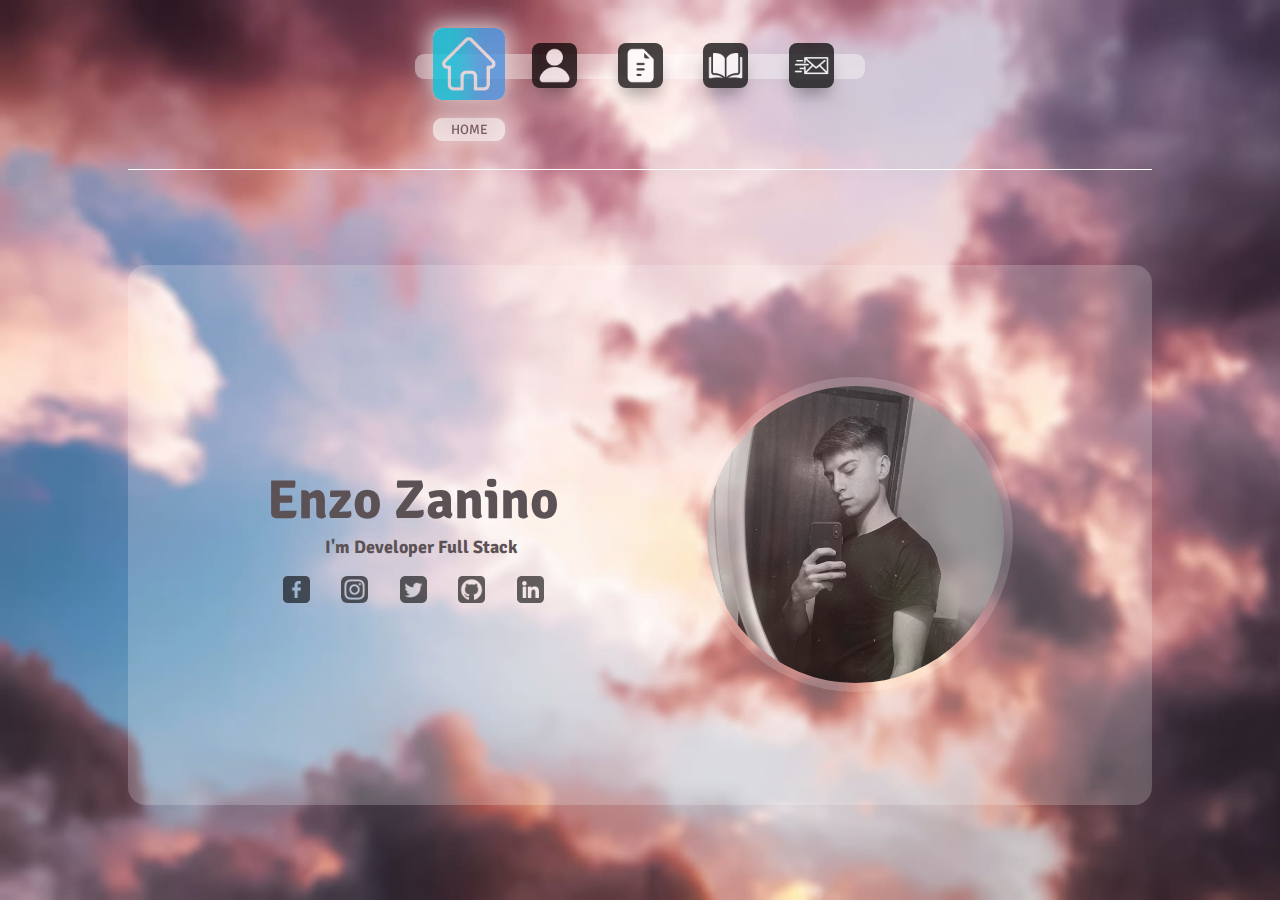
==== index.html @ 17872e42 "practico3" ====
<!DOCTYPE html>
<html lang="en">
  <head>
    <meta charset="UTF-8" />
    <meta http-equiv="X-UA-Compatible" content="IE=edge" />
    <meta name="viewport" content="width=device-width, initial-scale=1.0" />
    <link rel="stylesheet" href="./css/style.css" />
    <!-- FUENTES -->
    <link rel="preconnect" href="https://fonts.googleapis.com">
    <link rel="preconnect" href="https://fonts.gstatic.com" crossorigin>
    <link href="https://fonts.googleapis.com/css2?family=Signika:wght@300;400;500&display=swap" rel="stylesheet">
    <!-- /FUENTES -->
    <title>HOME Enzo Zanino</title>
  </head>
  <body>
    <section class="contenedor-general">
      <div class="contenedor-1">
        <div class="barra-menu">
          <div class="iconos">
            <a href="/index.html">
              <div class="seccion-home-in">
                <div class="icon-home-in">
                </div>
                <div class="name-home-in">
                  <p>HOME</p>
                </div>
              </div>
            </a>
            <a href="/pages/4about.html">
              <div class="seccion-about">
                <div class="icon-about">
                </div>
                <div class="name-about">
                  <p>ABOUT</p>
                </div>
              </div>
            </a>
            <a href="/pages/5resume.html">
              <div class="seccion-resume">
                <div class="icon-resume">
                </div>
                <div class="name-resume">
                  <p>RESUME</p>
                </div>
              </div>
            </a>
            <a href="/pages/6portfolio.html">
              <div class="seccion-portfolio">
                <div class="icon-portfolio">
                </div>
                <div class="name-portfolio">
                  <p>PORTFOLIO</p>
                </div>
              </div>
            </a>
            <a href="/pages/7contact.html">
              <div class="seccion-contact">
                <div class="icon-contact">
                </div>
                <div class="name-contact">
                  <p>CONTACT</p>
                </div>
              </div>
            </a>
          </div>
        </div>
      </div>
      <div class="linea-vertical"></div>
      <div class="contenedor-2">
        <div class="contenedor-borde">
          <div class="contenedor-divisor-index">
            <div class="content-left">
              <h1>Enzo Zanino</h1>
              <h2>I'm Developer Full Stack</h2>
              <div class="social-links">
                <a href="https://www.facebook.com/EnzoZanino2010" target="_blank"><div class="icon-facebook"></div></a>
                <a href="https://www.instagram.com/enzozanino/" target="_blank"><div class="icon-instagram"></div></a>
                <a href="https://twitter.com/EnzoZa00" target="_blank"><div class="icon-twitter"></div></a>
                <a href="https://github.com/EnzoZanino" target="_blank"><div class="icon-github"></div></a>
                <a href="https://www.linkedin.com/in/enzo-zanino-b70b77272/" target="_blank"><div class="icon-linkedin" target="_blank"></div></a>
              </div>
            </div>
            <div class="content-right">
              <div class="circle-perfil-e">
                <div class="circle-perfil-i"></div>
              </div>
            </div>
          </div>
        </div>
      </div>
    </section>
  </body>
</html>
---- css/style.css ----
* {
  padding: 0px;
  margin: 0px;
  box-sizing: border-box;
  font-family: "Signika", sans-serif;
  color: rgb(92, 82, 86);
}

h1 {
  font-size: 6.1vh;
}

.contenedor-general {
  height: 100vh;
  width: 100%;
  display: flex;
  justify-content: center;
  align-items: center;
  background-image: url(../img/cielo2.jpg);
  background-size: cover;
}
.contenedor-general .contenedor-1 {
  height: 100vh;
  width: 18%;
  display: flex;
  justify-content: start;
  align-items: center;
}
.contenedor-general .contenedor-1 .barra-menu {
  margin-left: 30%;
  height: 50vh;
  width: 2.75vh;
  display: flex;
  flex-direction: column;
  justify-content: center;
  align-items: center;
  border-radius: 1vh;
  background-image: url(../img/backgroundOPC/white50.png);
  filter: opacity(80%);
  transition: 1.5s;
}
.contenedor-general .contenedor-1 .barra-menu:hover {
  height: 52vh;
  filter: opacity(90%);
}
.contenedor-general .contenedor-1 .barra-menu .iconos {
  height: 95%;
  width: 100%;
  display: flex;
  flex-direction: column;
  justify-content: space-around;
  align-items: center;
}
.contenedor-general .contenedor-1 .barra-menu .iconos a {
  text-decoration: none;
}
.contenedor-general .contenedor-1 .barra-menu .iconos .seccion-home-in {
  display: flex;
  align-items: center;
  height: 8vh;
  width: 18vh;
  margin-left: 10vh;
}
.contenedor-general .contenedor-1 .barra-menu .iconos .seccion-home-in .icon-home-in {
  background-image: url(../img/logo-home2.png);
  background-color: white;
  background-size: cover;
  height: 8vh;
  width: 8vh;
  border-radius: 1vh;
  filter: opacity(100%);
  box-shadow: 0px 0px 23px 5px white;
}
.contenedor-general .contenedor-1 .barra-menu .iconos .seccion-home-in .name-home-in {
  display: flex;
  align-items: center;
  justify-content: center;
  background-color: white;
  box-shadow: 0px 0px 23px 5px white;
  border-radius: 1vh;
  height: 2.5vh;
  width: 8vh;
  margin-left: 2vh;
  color: black;
  font-size: 1.5vh;
  font-family: "Signika", sans-serif;
  vertical-align: middle;
  transition: 0.5s;
}
.contenedor-general .contenedor-1 .barra-menu .iconos .seccion-about {
  display: flex;
  align-items: center;
  height: 5vh;
  width: 18vh;
  transition: 1s;
  margin-left: 13vh;
}
.contenedor-general .contenedor-1 .barra-menu .iconos .seccion-about .icon-about {
  background-color: white;
  height: 5vh;
  width: 5vh;
  background-image: url(../img/logo-about.png);
  background-size: cover;
  border-radius: 8px;
  box-shadow: 0px 12px 18px -6px rgba(0, 0, 0, 0.5);
  transition: 1s;
}
.contenedor-general .contenedor-1 .barra-menu .iconos .seccion-about .icon-about:hover {
  margin-left: -1.5vh;
  box-shadow: 0px 0px 23px 5px white;
  background-image: url(../img/logo-about2.png);
  background-size: cover;
  height: 8vh;
  width: 8vh;
  border-radius: 12px;
  filter: opacity(100%);
}
.contenedor-general .contenedor-1 .barra-menu .iconos .seccion-about .name-about {
  display: flex;
  align-items: center;
  justify-content: center;
  z-index: -1;
  position: relative;
  right: 6.5vh;
  /* right: 8.5vh; */
  /* right: 1vh; */
  color: black;
  font-size: 0.75vh;
  font-family: "Signika", sans-serif;
  border-radius: 1vh;
  height: 1.25vh;
  width: 4vh;
  /* height: 2.5vh; width: 8vh; */
  /* font-size: 16px; */
  margin-left: 2vh;
  background-color: white;
  transition: 0.5s;
}
.contenedor-general .contenedor-1 .barra-menu .iconos .seccion-about:hover {
  height: 8vh;
  /* .icon-home {
      height: 5vh; width: 5vh;
      background-image: url(../img/logo-home.png);
  } */
}
.contenedor-general .contenedor-1 .barra-menu .iconos .seccion-about:hover .icon-about {
  margin-left: -1.5vh;
  box-shadow: 0px 0px 23px 5px white;
  background-image: url(../img/logo-about2v2.png);
  background-size: cover;
  height: 8vh;
  width: 8vh;
  border-radius: 12px;
  filter: opacity(100%);
}
.contenedor-general .contenedor-1 .barra-menu .iconos .seccion-about:hover .name-about {
  transform: translateX(6.5vh);
  height: 2.5vh;
  width: 8vh;
  font-size: 1.5vh;
  box-shadow: 0px 0px 23px 5px white;
}
.contenedor-general .contenedor-1 .barra-menu .iconos .seccion-resume {
  display: flex;
  align-items: center;
  height: 5vh;
  width: 18vh;
  transition: 1s;
  margin-left: 13vh;
}
.contenedor-general .contenedor-1 .barra-menu .iconos .seccion-resume .icon-resume {
  background-color: white;
  height: 5vh;
  width: 5vh;
  background-image: url(../img/logo-resume.png);
  background-size: cover;
  border-radius: 8px;
  box-shadow: 0px 12px 18px -6px rgba(0, 0, 0, 0.5);
  transition: 1s;
}
.contenedor-general .contenedor-1 .barra-menu .iconos .seccion-resume .icon-resume:hover {
  margin-left: -1.5vh;
  box-shadow: 0px 0px 23px 5px white;
  background-image: url(../img/logo-resume2.png);
  background-size: cover;
  height: 8vh;
  width: 8vh;
  border-radius: 12px;
  filter: opacity(100%);
}
.contenedor-general .contenedor-1 .barra-menu .iconos .seccion-resume .name-resume {
  display: flex;
  align-items: center;
  justify-content: center;
  z-index: -1;
  position: relative;
  right: 6.5vh;
  color: black;
  font-size: 0.75vh;
  font-family: "Signika", sans-serif;
  border-radius: 1vh;
  height: 1.25vh;
  width: 4vh;
  margin-left: 2vh;
  background-color: white;
  transition: 0.5s;
}
.contenedor-general .contenedor-1 .barra-menu .iconos .seccion-resume:hover {
  height: 8vh;
}
.contenedor-general .contenedor-1 .barra-menu .iconos .seccion-resume:hover .name-resume {
  transform: translateX(6.5vh);
  height: 2.5vh;
  width: 8vh;
  font-size: 1.5vh;
  box-shadow: 0px 0px 23px 5px white;
}
.contenedor-general .contenedor-1 .barra-menu .iconos .seccion-resume:hover .icon-resume {
  margin-left: -1.5vh;
  box-shadow: 0px 0px 23px 5px white;
  background-image: url(../img/logo-resume2v2.png);
  background-size: cover;
  height: 8vh;
  width: 8vh;
  border-radius: 12px;
  filter: opacity(100%);
}
.contenedor-general .contenedor-1 .barra-menu .iconos .seccion-portfolio {
  display: flex;
  align-items: center;
  height: 5vh;
  width: 18vh;
  transition: 1s;
  margin-left: 13vh;
}
.contenedor-general .contenedor-1 .barra-menu .iconos .seccion-portfolio .icon-portfolio {
  background-color: white;
  height: 5vh;
  width: 5vh;
  background-image: url(../img/logo-portfolio.png);
  background-size: cover;
  border-radius: 8px;
  box-shadow: 0px 12px 18px -6px rgba(0, 0, 0, 0.5);
  transition: 1s;
}
.contenedor-general .contenedor-1 .barra-menu .iconos .seccion-portfolio .icon-portfolio:hover {
  margin-left: -1.5vh;
  box-shadow: 0px 0px 23px 5px white;
  background-image: url(../img/logo-portfolio2.png);
  background-size: cover;
  height: 8vh;
  width: 8vh;
  border-radius: 12px;
  filter: opacity(100%);
}
.contenedor-general .contenedor-1 .barra-menu .iconos .seccion-portfolio .name-portfolio {
  display: flex;
  align-items: center;
  justify-content: center;
  height: 1.25vh;
  width: 4vh;
  z-index: -1;
  position: relative;
  right: 6.5vh;
  color: black;
  font-size: 0.75vh;
  font-family: "Signika", sans-serif;
  border-radius: 1vh;
  margin-left: 2vh;
  background-color: white;
  transition: 0.5s;
}
.contenedor-general .contenedor-1 .barra-menu .iconos .seccion-portfolio:hover {
  height: 8vh;
}
.contenedor-general .contenedor-1 .barra-menu .iconos .seccion-portfolio:hover .name-portfolio {
  transform: translateX(6.5vh);
  height: 2.5vh;
  width: 10vh;
  font-size: 1.5vh;
  box-shadow: 0px 0px 23px 5px white;
}
.contenedor-general .contenedor-1 .barra-menu .iconos .seccion-portfolio:hover .icon-portfolio {
  margin-left: -1.5vh;
  box-shadow: 0px 0px 23px 5px white;
  background-image: url(../img/logo-portfolio2.png);
  background-size: cover;
  height: 8vh;
  width: 8vh;
  border-radius: 12px;
  filter: opacity(100%);
}
.contenedor-general .contenedor-1 .barra-menu .iconos .seccion-contact {
  display: flex;
  align-items: center;
  height: 5vh;
  width: 18vh;
  transition: 1s;
  margin-left: 13vh;
}
.contenedor-general .contenedor-1 .barra-menu .iconos .seccion-contact .icon-contact {
  background-color: white;
  height: 5vh;
  width: 5vh;
  background-image: url(../img/logo-contacto.png);
  background-size: cover;
  border-radius: 8px;
  box-shadow: 0px 12px 18px -6px rgba(0, 0, 0, 0.5);
  transition: 1s;
}
.contenedor-general .contenedor-1 .barra-menu .iconos .seccion-contact .icon-contact:hover {
  margin-left: -1.5vh;
  box-shadow: 0px 0px 23px 5px white;
  background-image: url(../img/logo-contacto2.png);
  background-size: cover;
  height: 8vh;
  width: 8vh;
  border-radius: 12px;
  filter: opacity(100%);
}
.contenedor-general .contenedor-1 .barra-menu .iconos .seccion-contact .name-contact {
  display: flex;
  align-items: center;
  justify-content: center;
  z-index: -1;
  position: relative;
  right: 6.5vh;
  color: black;
  font-size: 0.75vh;
  font-family: "Signika", sans-serif;
  border-radius: 1vh;
  height: 1.25vh;
  width: 4vh;
  margin-left: 2vh;
  background-color: white;
  transition: 0.5s;
}
.contenedor-general .contenedor-1 .barra-menu .iconos .seccion-contact:hover {
  height: 8vh;
}
.contenedor-general .contenedor-1 .barra-menu .iconos .seccion-contact:hover .name-contact {
  transform: translateX(6.5vh);
  height: 2.5vh;
  width: 8vh;
  font-size: 1.5vh;
  box-shadow: 0px 0px 23px 5px white;
}
.contenedor-general .contenedor-1 .barra-menu .iconos .seccion-contact:hover .icon-contact {
  margin-left: -1.5vh;
  box-shadow: 0px 0px 23px 5px white;
  background-image: url(../img/logo-contacto2.png);
  background-size: cover;
  height: 8vh;
  width: 8vh;
  border-radius: 12px;
  filter: opacity(100%);
}
.contenedor-general .contenedor-2 {
  height: 100vh;
  width: 82%;
  display: flex;
  justify-content: center;
  align-items: center;
}
.contenedor-general .contenedor-2 .contenedor-borde {
  display: flex;
  justify-content: center;
  align-items: center;
  height: 80vh;
  width: 100%;
  border-left: solid 1.5px white;
}
.contenedor-general .contenedor-2 .contenedor-borde .contenedor-divisor-index {
  /* padding: 10vh; */
  display: flex;
  justify-content: space-evenly;
  height: 60vh;
  width: 80%;
  /* border: solid 1px white; */ /* comentar al final */
  border-radius: 2vh;
  /* background-image: url(../img/backgroundOPC/black20.png); */
  background-image: url(../img/backgroundOPC/white20.png);
  /* background-image: url(../img/interior2.png); background-size: cover; */
}
.contenedor-general .contenedor-2 .contenedor-borde .contenedor-divisor-index .content-left {
  display: flex;
  flex-direction: column;
  justify-content: center;
  font-family: "Signika", sans-serif;
  /* background-color: crimson; */
  border-radius: 2vh;
}
.contenedor-general .contenedor-2 .contenedor-borde .contenedor-divisor-index .content-left h1 {
  font-size: 6.1vh;
}
.contenedor-general .contenedor-2 .contenedor-borde .contenedor-divisor-index .content-left h2 {
  padding-left: 6.5vh;
  padding-top: 0.2vh;
  font-size: 2vh;
}
.contenedor-general .contenedor-2 .contenedor-borde .contenedor-divisor-index .content-left .social-links {
  display: flex;
  justify-content: space-around;
  height: 3vh;
  width: 32.5vh;
  margin-top: 2vh;
  filter: opacity(60%);
}
.contenedor-general .contenedor-2 .contenedor-borde .contenedor-divisor-index .content-left .social-links .icon-facebook {
  height: 3vh;
  width: 3vh;
  border-radius: 0.5vh;
  background-image: url(../img/logo-facebook.png);
  background-size: cover;
  transition: 0.5s;
}
.contenedor-general .contenedor-2 .contenedor-borde .contenedor-divisor-index .content-left .social-links .icon-facebook:hover {
  background-image: url(../img/logo-facebook2.png);
}
.contenedor-general .contenedor-2 .contenedor-borde .contenedor-divisor-index .content-left .social-links .icon-instagram {
  height: 3vh;
  width: 3vh;
  border-radius: 0.5vh;
  background-image: url(../img/logo-instagram.png);
  background-size: cover;
  transition: 0.5s;
}
.contenedor-general .contenedor-2 .contenedor-borde .contenedor-divisor-index .content-left .social-links .icon-instagram:hover {
  background-image: url(../img/logo-instagram2.png);
}
.contenedor-general .contenedor-2 .contenedor-borde .contenedor-divisor-index .content-left .social-links .icon-twitter {
  height: 3vh;
  width: 3vh;
  border-radius: 0.5vh;
  background-image: url(../img/logo-twitter.png);
  background-size: cover;
  transition: 0.5s;
}
.contenedor-general .contenedor-2 .contenedor-borde .contenedor-divisor-index .content-left .social-links .icon-twitter:hover {
  background-image: url(../img/logo-twitter2.png);
}
.contenedor-general .contenedor-2 .contenedor-borde .contenedor-divisor-index .content-left .social-links .icon-github {
  height: 3vh;
  width: 3vh;
  border-radius: 0.5vh;
  background-image: url(../img/logo-github.png);
  background-size: cover;
  transition: 0.5s;
}
.contenedor-general .contenedor-2 .contenedor-borde .contenedor-divisor-index .content-left .social-links .icon-github:hover {
  background-image: url(../img/logo-github2.png);
}
.contenedor-general .contenedor-2 .contenedor-borde .contenedor-divisor-index .content-left .social-links .icon-linkedin {
  height: 3vh;
  width: 3vh;
  border-radius: 0.5vh;
  background-image: url(../img/logo-linkedin.png);
  background-size: cover;
  transition: 0.5s;
}
.contenedor-general .contenedor-2 .contenedor-borde .contenedor-divisor-index .content-left .social-links .icon-linkedin:hover {
  background-image: url(../img/logo-linkedin2.png);
}
.contenedor-general .contenedor-2 .contenedor-borde .contenedor-divisor-index .content-right {
  display: flex;
  justify-content: end;
  align-items: center;
  filter: opacity(80%);
  /* background-image: url(../img/perfil.png); background-size: cover; filter: opacity(60%); */
}
.contenedor-general .contenedor-2 .contenedor-borde .contenedor-divisor-index .content-right .circle-perfil-e {
  display: flex;
  justify-content: center;
  align-items: center;
  height: 35vh;
  width: 35vh;
  background-image: url(../img/backgroundOPC/white20.png);
  border-radius: 30vh;
}
.contenedor-general .contenedor-2 .contenedor-borde .contenedor-divisor-index .content-right .circle-perfil-e .circle-perfil-i {
  height: 33vh;
  width: 33vh;
  background-color: lightslategray;
  background-image: url(../img/enzoo.jpg);
  background-size: cover;
  border-radius: 40vh;
}

.contenedor-general {
  height: 100vh;
  width: 100%;
  display: flex;
  justify-content: center;
  align-items: center;
  background-image: url(../img/cielo2.jpg);
  background-size: cover;
}
.contenedor-general .contenedor-1 .barra-menu .iconos {
  height: 95%;
  width: 100%;
  display: flex;
  flex-direction: column;
  justify-content: space-around;
  align-items: center;
  filter: opacity(90%);
}
.contenedor-general .contenedor-1 .barra-menu .iconos a {
  text-decoration: none;
}
.contenedor-general .contenedor-1 .barra-menu .iconos .seccion-home {
  display: flex;
  align-items: center;
  height: 5vh;
  width: 18vh;
  transition: 1s;
  margin-left: 13vh;
}
.contenedor-general .contenedor-1 .barra-menu .iconos .seccion-home .icon-home {
  background-color: white;
  height: 5vh;
  width: 5vh;
  background-image: url(../img/logo-home.png);
  background-size: cover;
  border-radius: 8px;
  box-shadow: 0px 12px 18px -6px rgba(0, 0, 0, 0.5);
  transition: 1s;
}
.contenedor-general .contenedor-1 .barra-menu .iconos .seccion-home .icon-home:hover {
  margin-left: -1.5vh;
  box-shadow: 0px 0px 23px 5px white;
  background-image: url(../img/logo-home2.png);
  background-size: cover;
  height: 8vh;
  width: 8vh;
  border-radius: 12px;
  filter: opacity(100%);
}
.contenedor-general .contenedor-1 .barra-menu .iconos .seccion-home .name-home {
  display: flex;
  align-items: center;
  justify-content: center;
  z-index: -1;
  position: relative;
  right: 6.5vh;
  color: black;
  font-size: 0.75vh;
  font-family: "Signika", sans-serif;
  border-radius: 1vh;
  height: 1.25vh;
  width: 4vh;
  margin-left: 2vh;
  background-color: white;
  transition: 0.5s;
}
.contenedor-general .contenedor-1 .barra-menu .iconos .seccion-home:hover {
  height: 8vh;
}
.contenedor-general .contenedor-1 .barra-menu .iconos .seccion-home:hover .name-home {
  transform: translateX(6.5vh);
  height: 2.5vh;
  width: 8vh;
  font-size: 1.5vh;
  box-shadow: 0px 0px 23px 5px white;
}
.contenedor-general .contenedor-1 .barra-menu .iconos .seccion-home:hover .icon-home {
  margin-left: -1.5vh;
  box-shadow: 0px 0px 23px 5px white;
  background-image: url(../img/logo-home2.png);
  background-size: cover;
  height: 8vh;
  width: 8vh;
  border-radius: 12px;
  filter: opacity(100%);
}
.contenedor-general .contenedor-1 .barra-menu .iconos .seccion-about-in {
  display: flex;
  align-items: center;
  height: 8vh;
  width: 18vh;
  margin-left: 10vh;
}
.contenedor-general .contenedor-1 .barra-menu .iconos .seccion-about-in .icon-about-in {
  background-image: url(../img/logo-about2v2.png);
  background-color: white;
  background-size: cover;
  height: 8vh;
  width: 8vh;
  border-radius: 1vh;
  filter: opacity(100%);
  box-shadow: 0px 0px 23px 5px white;
}
.contenedor-general .contenedor-1 .barra-menu .iconos .seccion-about-in .name-about-in {
  display: flex;
  align-items: center;
  justify-content: center;
  background-color: white;
  box-shadow: 0px 0px 23px 5px white;
  border-radius: 1vh;
  height: 2.5vh;
  width: 8vh;
  margin-left: 2vh;
  color: black;
  font-size: 1.5vh;
  font-family: "Signika", sans-serif;
  vertical-align: middle;
  transition: 0.5s;
}
.contenedor-general .contenedor-2 .contenedor-borde .contenedor-divisor {
  display: flex;
  justify-content: center;
  align-items: center;
  height: 60vh;
  width: 80%;
  /* border: solid 1px white; */ /* comentar al final */
  border-radius: 2vh;
  /* background-image: url(../img/backgroundOPC/black20.png); */
  background-image: url(../img/backgroundOPC/white20.png);
  /* background-image: url(../img/interior2.png); background-size: cover; */
}
.contenedor-general .contenedor-2 .contenedor-borde .contenedor-divisor .contenedor-texto-about {
  display: flex;
  flex-direction: column;
  justify-content: center;
  align-items: center;
  width: 90%;
  text-align: center;
  font-family: "Signika", sans-serif;
  color: rgb(92, 82, 86);
  /* background-image: url(../img/backgroundOPC/white50.png); border-radius: 2vh; */
}
.contenedor-general .contenedor-2 .contenedor-borde .contenedor-divisor .contenedor-texto-about h1 {
  font-size: 6.1vh;
}
.contenedor-general .contenedor-2 .contenedor-borde .contenedor-divisor .contenedor-texto-about p {
  font-size: 2vh;
  padding: 4vh 8vh;
  /*  border-radius: 2vh; */
  border: solid 1px white;
  border-radius: 2vh;
  background-image: url(../img/backgroundOPC/white40.png);
}
.contenedor-general .contenedor-2 .contenedor-borde .contenedor-divisor .contenedor-texto-about p mark {
  color: rgb(92, 82, 86);
  /* background-image: url(../img/backgroundOPC/black20.png); */
  background-color: white;
  /* border-radius: 0.1vh; */
}

.contenedor-general {
  height: 100vh;
  width: 100%;
  display: flex;
  justify-content: center;
  align-items: center;
  background-image: url(../img/cielo2.jpg);
  background-size: cover;
}
.contenedor-general .contenedor-1 .barra-menu .iconos {
  height: 95%;
  width: 100%;
  display: flex;
  flex-direction: column;
  justify-content: space-around;
  align-items: center;
  filter: opacity(90%);
}
.contenedor-general .contenedor-1 .barra-menu .iconos a {
  text-decoration: none;
}
.contenedor-general .contenedor-1 .barra-menu .iconos .seccion-resume-in {
  display: flex;
  align-items: center;
  height: 8vh;
  width: 18vh;
  margin-left: 10vh;
}
.contenedor-general .contenedor-1 .barra-menu .iconos .seccion-resume-in .icon-resume-in {
  background-image: url(../img/logo-resume2v2.png);
  background-color: white;
  background-size: cover;
  height: 8vh;
  width: 8vh;
  border-radius: 1vh;
  filter: opacity(100%);
  box-shadow: 0px 0px 23px 5px white;
}
.contenedor-general .contenedor-1 .barra-menu .iconos .seccion-resume-in .name-resume-in {
  display: flex;
  align-items: center;
  justify-content: center;
  background-color: white;
  box-shadow: 0px 0px 23px 5px white;
  border-radius: 1vh;
  height: 2.5vh;
  width: 8vh;
  margin-left: 2vh;
  color: black;
  font-size: 1.5vh;
  font-family: "Signika", sans-serif;
  vertical-align: middle;
  transition: 0.5s;
}
.contenedor-general .contenedor-2 .contenedor-borde .contenedor-divisor-resume {
  display: flex;
  justify-content: center;
  align-items: center;
  height: 90vh;
  width: 90%;
  /* border: solid 1px white; */ /* comentar al final */
  border-radius: 2vh;
  /* background-image: url(../img/backgroundOPC/black20.png); */
  background-image: url(../img/backgroundOPC/white20.png);
  /* background-image: url(../img/interior2.png); background-size: cover; */
}
.contenedor-general .contenedor-2 .contenedor-borde .contenedor-divisor-resume .contenido-resume {
  display: flex;
  flex-direction: column;
  align-items: center;
  height: 100%;
  width: 100%;
  /* background-color: white; */
  font-size: 1.5vh;
}
.contenedor-general .contenedor-2 .contenedor-borde .contenedor-divisor-resume .contenido-resume .edu-exp {
  margin-bottom: 3vh;
  padding: 2.5vh 1.5vh;
  height: 100%;
  width: 95%;
  background-image: url(../img/backgroundOPC/white30.png);
  border: solid 1px white;
  border-radius: 2vh;
  display: grid;
  gap: 1.5vh;
  grid-template: repeat(1, 1fr)/repeat(3, 1fr);
  grid-template-areas: "tecnico operador desarrollador";
  text-align: center;
}
.contenedor-general .contenedor-2 .contenedor-borde .contenedor-divisor-resume .contenido-resume .titulo-exp {
  margin-bottom: 1vh;
  color: darkgoldenrod;
  background-image: url(../img/backgroundOPC/white40.png);
}
.contenedor-general .contenedor-2 .contenedor-borde .contenedor-divisor-resume .contenido-resume .seccion-exp {
  background-image: url(../img/backgroundOPC/black10.png);
}
.contenedor-general .contenedor-2 .contenedor-borde .contenedor-divisor-resume .contenido-resume .descripcion-exp {
  margin-left: 1.5vh;
}
.contenedor-general .contenedor-2 .contenedor-borde .contenedor-divisor-resume .contenido-resume .descripcion {
  background-color: white;
}
.contenedor-general .contenedor-2 .contenedor-borde .contenedor-divisor-resume .contenido-resume .tecnico-electricista {
  display: flex;
  flex-direction: column;
  align-items: center;
  justify-content: center;
  border-left: solid 1px white;
  margin-left: 1vh;
  padding-left: 2vh;
  grid-area: tecnico;
}
.contenedor-general .contenedor-2 .contenedor-borde .contenedor-divisor-resume .contenido-resume .operador {
  display: flex;
  flex-direction: column;
  align-items: center;
  justify-content: center;
  border-left: solid 1px white;
  grid-area: operador;
  margin-left: 1vh;
  padding-left: 2vh;
}
.contenedor-general .contenedor-2 .contenedor-borde .contenedor-divisor-resume .contenido-resume .desarrollo-web {
  display: flex;
  flex-direction: column;
  align-items: center;
  justify-content: center;
  border-left: solid 1px white;
  grid-area: desarrollador;
  margin-left: 1vh;
  padding-left: 2vh;
}

.contenedor-general {
  height: 100vh;
  width: 100%;
  display: flex;
  justify-content: center;
  align-items: center;
  background-image: url(../img/cielo2.jpg);
  background-size: cover;
}
.contenedor-general .contenedor-1 .barra-menu .iconos {
  height: 95%;
  width: 100%;
  display: flex;
  flex-direction: column;
  justify-content: space-around;
  align-items: center;
  filter: opacity(90%);
}
.contenedor-general .contenedor-1 .barra-menu .iconos a {
  text-decoration: none;
}
.contenedor-general .contenedor-1 .barra-menu .iconos .seccion-portfolio-in {
  display: flex;
  align-items: center;
  height: 8vh;
  width: 18vh;
  margin-left: 10vh;
}
.contenedor-general .contenedor-1 .barra-menu .iconos .seccion-portfolio-in .icon-portfolio-in {
  background-image: url(../img/logo-portfolio2.png);
  background-color: white;
  background-size: cover;
  height: 8vh;
  width: 8vh;
  border-radius: 1vh;
  filter: opacity(100%);
  box-shadow: 0px 0px 23px 5px white;
}
.contenedor-general .contenedor-1 .barra-menu .iconos .seccion-portfolio-in .name-portfolio-in {
  display: flex;
  align-items: center;
  justify-content: center;
  background-color: white;
  box-shadow: 0px 0px 23px 5px white;
  border-radius: 1vh;
  height: 2.5vh;
  width: 8vh;
  margin-left: 2vh;
  color: black;
  font-size: 1.5vh;
  font-family: "Signika", sans-serif;
  vertical-align: middle;
  transition: 0.5s;
}
.contenedor-general .contenedor-2 .contenedor-borde .contenedor-divisor-portfolio {
  display: flex;
  justify-content: center;
  height: 70vh;
  width: 80%;
  padding-top: 1vh;
  /* border: solid 1px white; */ /* comentar al final */
  border-radius: 2vh;
  /* background-image: url(../img/backgroundOPC/black20.png); */
  background-image: url(../img/backgroundOPC/white20.png);
  /* background-image: url(../img/interior2.png); background-size: cover; */
}
.contenedor-general .contenedor-2 .contenedor-borde .contenedor-divisor-portfolio .contenido-portfolio {
  height: 95%;
  width: 90%;
  display: flex;
  flex-direction: column;
  align-items: center;
  /* background-image: url(../img/backgroundOPC/black20.png);  */
  border-radius: 2vh;
}
.contenedor-general .contenedor-2 .contenedor-borde .contenedor-divisor-portfolio .contenido-portfolio .grid-contenido {
  text-align: center;
  height: 90%;
  width: 90%;
  margin: 1vh;
  gap: 2vh;
  display: grid;
  grid-template: repeat(3, 18vh)/repeat(4, 1fr);
  /* grid-template-areas:
      "proyecto1 proyecto3 agregar2 agregar2"
      "proyecto1 agregar4 agregar4 agregar1"
      "proyecto2 agregar4 agregar4 agregar11"
  ; */
}
.contenedor-general .contenedor-2 .contenedor-borde .contenedor-divisor-portfolio .contenido-portfolio .grid-contenido div {
  background-image: url(../img/backgroundOPC/black40.png);
  border-radius: 2vh;
  display: flex;
  justify-content: center;
  align-items: center;
}
.contenedor-general .contenedor-2 .contenedor-borde .contenedor-divisor-portfolio .contenido-portfolio .grid-contenido div a {
  text-decoration: none;
  border: solid 1px white;
  border-radius: 0.5vh;
}
.contenedor-general .contenedor-2 .contenedor-borde .contenedor-divisor-portfolio .contenido-portfolio .grid-contenido .proyecto1 {
  background-image: url(../img/img_portfolio/proyecto1.jpg);
  background-size: cover;
  grid-area: proyecto1;
  grid-column-start: span 1;
  grid-column-end: 2;
  grid-row-start: span 2;
  grid-row-end: 3;
}
.contenedor-general .contenedor-2 .contenedor-borde .contenedor-divisor-portfolio .contenido-portfolio .grid-contenido .proyecto2 {
  background-image: url(../img/img_portfolio/proyecto2.jpg);
  background-size: cover;
  grid-area: proyecto2;
  grid-column-start: span 1;
  grid-column-end: 2;
  grid-row-start: span 1;
  grid-row-end: 4;
}
.contenedor-general .contenedor-2 .contenedor-borde .contenedor-divisor-portfolio .contenido-portfolio .grid-contenido .proyecto3 {
  background-image: url(../img/img_portfolio/proyecto3.jpg);
  background-size: cover;
  grid-area: proyecto3;
  grid-column-start: span 1;
  grid-column-end: 3;
  grid-row-start: span 1;
  grid-row-end: 2;
}
.contenedor-general .contenedor-2 .contenedor-borde .contenedor-divisor-portfolio .contenido-portfolio .grid-contenido .agregar4 {
  grid-area: agregar4;
  grid-column-start: span 2;
  grid-column-end: 4;
  grid-row-start: span 2;
  grid-row-end: 4;
}
.contenedor-general .contenedor-2 .contenedor-borde .contenedor-divisor-portfolio .contenido-portfolio .grid-contenido .agregar2 {
  grid-area: agregar2;
  grid-column-start: span 2;
  grid-column-end: 5;
  grid-row-start: span 1;
  grid-row-end: 2;
}
.contenedor-general .contenedor-2 .contenedor-borde .contenedor-divisor-portfolio .contenido-portfolio .grid-contenido .agregar1 {
  grid-area: agregar1;
  grid-column-start: span 1;
  grid-column-end: 5;
  grid-row-start: span 1;
  grid-row-end: 3;
}
.contenedor-general .contenedor-2 .contenedor-borde .contenedor-divisor-portfolio .contenido-portfolio .grid-contenido .agregar11 {
  grid-area: agregar1;
  grid-column-start: span 1;
  grid-column-end: 5;
  grid-row-start: span 1;
  grid-row-end: 4;
}
.contenedor-general .contenedor-2 .contenedor-borde .contenedor-divisor-portfolio .contenido-portfolio .grid-contenido .entrega {
  font-size: 2.5vh;
  color: white;
}
.contenedor-general .contenedor-2 .contenedor-borde .contenedor-divisor-portfolio .contenido-portfolio .grid-contenido .mas {
  font-size: 10vh;
  color: white;
}

.contenedor-general {
  height: 100vh;
  width: 100%;
  display: flex;
  justify-content: center;
  align-items: center;
  background-image: url(../img/cielo2.jpg);
  background-size: cover;
}
.contenedor-general .contenedor-1 .barra-menu .iconos {
  height: 95%;
  width: 100%;
  display: flex;
  flex-direction: column;
  justify-content: space-around;
  align-items: center;
  filter: opacity(90%);
}
.contenedor-general .contenedor-1 .barra-menu .iconos a {
  text-decoration: none;
}
.contenedor-general .contenedor-1 .barra-menu .iconos .seccion-contact-in {
  display: flex;
  align-items: center;
  height: 8vh;
  width: 18vh;
  margin-left: 10vh;
}
.contenedor-general .contenedor-1 .barra-menu .iconos .seccion-contact-in .icon-contact-in {
  background-image: url(../img/logo-contacto2.png);
  background-color: white;
  background-size: cover;
  height: 8vh;
  width: 8vh;
  border-radius: 1vh;
  filter: opacity(100%);
  box-shadow: 0px 0px 23px 5px white;
}
.contenedor-general .contenedor-1 .barra-menu .iconos .seccion-contact-in .name-contact-in {
  display: flex;
  align-items: center;
  justify-content: center;
  background-color: white;
  box-shadow: 0px 0px 23px 5px white;
  border-radius: 1vh;
  height: 2.5vh;
  width: 8vh;
  margin-left: 2vh;
  color: black;
  font-size: 1.5vh;
  font-family: "Signika", sans-serif;
  vertical-align: middle;
  transition: 0.5s;
}
.contenedor-general .contenedor-2 .contenedor-borde .contenedor-divisor .contenido-contact {
  flex-direction: column;
  display: flex;
  flex-direction: column;
  justify-content: center;
  align-items: center;
  width: 90%;
  height: 90%;
  text-align: center;
  font-family: "Signika", sans-serif;
  color: rgb(92, 82, 86);
  /* background-image: url(../img/backgroundOPC/white50.png); border-radius: 2vh; */
}
.contenedor-general .contenedor-2 .contenedor-borde .contenedor-divisor .contenido-contact h1 {
  font-size: 6.1vh;
  padding-bottom: 2vh;
}
.contenedor-general .contenedor-2 .contenedor-borde .contenedor-divisor .contenido-contact label {
  font-size: 2.5vh;
  display: block;
}
.contenedor-general .contenedor-2 .contenedor-borde .contenedor-divisor .contenido-contact input {
  background: transparent;
  background-image: url(../img/backgroundOPC/white80.png);
  border: none;
  border-radius: 1vh;
  margin-top: 1vh;
  text-align: center;
  height: 2.5vh;
  width: 30vh;
}
.contenedor-general .contenedor-2 .contenedor-borde .contenedor-divisor .contenido-contact textarea {
  background: transparent;
  background-image: url(../img/backgroundOPC/white80.png);
  border: none;
  border-radius: 1vh;
  height: 10vh;
  width: 30vh;
  padding: 0.5vh;
}
.contenedor-general .contenedor-2 .contenedor-borde .contenedor-divisor .contenido-contact .button-submit {
  font-family: "Signika", sans-serif;
  color: rgb(92, 82, 86);
  box-shadow: 0px 0px 5px 1px rgb(22, 175, 230);
  border: solid 1px white;
  background-color: rgb(67, 188, 231);
  height: 3vh;
  width: 12vh;
}
.contenedor-general .contenedor-2 .contenedor-borde .contenedor-divisor .contenido-contact .button-submit:active {
  background-color: rgb(22, 175, 230);
  box-shadow: 0px 0px 5px 1px rgb(67, 188, 231);
  border: solid 1px black;
}

/* @Media (max-width ...px) { */
@media (max-width: 1280px) {
  .contenedor-general {
    display: flex;
    flex-direction: column;
    height: 100vh;
    width: 100%;
  }
  .contenedor-general .contenedor-1 {
    height: 12%;
    width: 100%;
    margin-top: 2.5vh;
    margin-bottom: 4vh;
    display: flex;
    justify-content: center;
    align-items: center;
  }
  .contenedor-general .contenedor-1 .barra-menu {
    margin-left: 0;
    height: 2.75vh;
    width: 50vh;
    display: flex;
    flex-direction: row;
    justify-content: space-around;
    border-radius: 1vh;
    background-image: url(../img/backgroundOPC/white50.png);
    filter: opacity(80%);
    transition: 1.5s;
  }
  .contenedor-general .contenedor-1 .barra-menu:hover {
    width: 52vh;
    height: 2.75vh;
    filter: opacity(90%);
  }
  .contenedor-general .contenedor-1 .barra-menu .iconos {
    height: 100%;
    width: 95%;
    display: flex;
    flex-direction: row;
    justify-content: space-around;
    align-items: center;
    /* <<<SECCION-OUT>>> <<<SECCION-OUT>>> <<<SECCION-OUT>>> <<<SECCION-OUT>>> <<<SECCION-OUT>>> <<<SECCION-OUT>>> <<<SECCION-OUT>>> <<<SECCION-OUT>>> */
    /* <<<SECCION-OUT>>> <<<SECCION-OUT>>> <<<SECCION-OUT>>> <<<SECCION-OUT>>> <<<SECCION-OUT>>> <<<SECCION-OUT>>> <<<SECCION-OUT>>> <<<SECCION-OUT>>> */
    /* <<<SECCION-OUT>>> <<<SECCION-OUT>>> <<<SECCION-OUT>>> <<<SECCION-OUT>>> <<<SECCION-OUT>>> <<<SECCION-OUT>>> <<<SECCION-OUT>>> <<<SECCION-OUT>>> */
    /* <<<SECCION-OUT>>> <<<SECCION-OUT>>> <<<SECCION-OUT>>> <<<SECCION-OUT>>> <<<SECCION-OUT>>> <<<SECCION-OUT>>> <<<SECCION-OUT>>> <<<SECCION-OUT>>> */
    /* <<<SECCION-IN>>> <<<SECCION-IN>>> <<<SECCION-IN>>> <<<SECCION-IN>>> <<<SECCION-IN>>> <<<SECCION-IN>>> <<<SECCION-IN>>> */
    /* <<<SECCION-IN>>> <<<SECCION-IN>>> <<<SECCION-IN>>> <<<SECCION-IN>>> <<<SECCION-IN>>> <<<SECCION-IN>>> <<<SECCION-IN>>> */
    /* <<<SECCION-IN>>> <<<SECCION-IN>>> <<<SECCION-IN>>> <<<SECCION-IN>>> <<<SECCION-IN>>> <<<SECCION-IN>>> <<<SECCION-IN>>> */
    /* <<<SECCION-IN>>> <<<SECCION-IN>>> <<<SECCION-IN>>> <<<SECCION-IN>>> <<<SECCION-IN>>> <<<SECCION-IN>>> <<<SECCION-IN>>> */
  }
  .contenedor-general .contenedor-1 .barra-menu .iconos a {
    text-decoration: none;
  }
  .contenedor-general .contenedor-1 .barra-menu .iconos .seccion-home {
    display: flex;
    flex-direction: column;
    justify-content: center;
    height: 12vh;
    width: 8vh;
    margin: 0;
    margin-top: 1vh;
    transition: 1s;
  }
  .contenedor-general .contenedor-1 .barra-menu .iconos .seccion-home .icon-home {
    background-color: white;
    height: 5vh;
    width: 5vh;
    background-image: url(../img/logo-home.png);
    background-size: cover;
    border-radius: 8px;
    box-shadow: 0px 12px 18px -6px rgba(0, 0, 0, 0.5);
    transition: 1s;
  }
  .contenedor-general .contenedor-1 .barra-menu .iconos .seccion-home .icon-home:hover {
    margin-left: -1.5vh;
    box-shadow: 0px 0px 23px 5px white;
    background-image: url(../img/logo-home2.png);
    background-size: cover;
    height: 8vh;
    width: 8vh;
    border-radius: 12px;
    filter: opacity(100%);
  }
  .contenedor-general .contenedor-1 .barra-menu .iconos .seccion-home .name-home {
    display: flex;
    align-items: center;
    justify-content: center;
    z-index: -1;
    position: relative;
    right: 1vh;
    bottom: 2.5vh;
    color: black;
    font-size: 0.75vh;
    font-family: "Signika", sans-serif;
    border-radius: 1vh;
    height: 1.25vh;
    width: 4vh;
    margin-left: 2vh;
    background-color: white;
    transition: 0.5s;
  }
  .contenedor-general .contenedor-1 .barra-menu .iconos .seccion-home:hover {
    height: 12.5vh;
  }
  .contenedor-general .contenedor-1 .barra-menu .iconos .seccion-home:hover .name-home {
    transform: translateX(0vh);
    transform: translateY(4.5vh);
    height: 2.5vh;
    width: 8vh;
    font-size: 1.5vh;
    box-shadow: 0px 0px 23px 5px white;
  }
  .contenedor-general .contenedor-1 .barra-menu .iconos .seccion-home:hover .icon-home {
    margin: 0;
    margin-top: 1.2vh;
    box-shadow: 0px 0px 23px 5px white;
    background-image: url(../img/logo-home2.png);
    background-size: cover;
    height: 8vh;
    width: 8vh;
    border-radius: 12px;
    filter: opacity(100%);
  }
  .contenedor-general .contenedor-1 .barra-menu .iconos .seccion-about {
    display: flex;
    flex-direction: column;
    justify-content: center;
    height: 12vh;
    width: 8vh;
    margin: 0;
    margin-top: 1vh;
    transition: 1s;
  }
  .contenedor-general .contenedor-1 .barra-menu .iconos .seccion-about .icon-about {
    background-color: white;
    height: 5vh;
    width: 5vh;
    background-image: url(../img/logo-about.png);
    background-size: cover;
    border-radius: 8px;
    box-shadow: 0px 12px 18px -6px rgba(0, 0, 0, 0.5);
    transition: 1s;
  }
  .contenedor-general .contenedor-1 .barra-menu .iconos .seccion-about .icon-about:hover {
    margin-left: -1.5vh;
    box-shadow: 0px 0px 23px 5px white;
    background-image: url(../img/logo-about2.png);
    background-size: cover;
    height: 8vh;
    width: 8vh;
    border-radius: 12px;
    filter: opacity(100%);
  }
  .contenedor-general .contenedor-1 .barra-menu .iconos .seccion-about .name-about {
    display: flex;
    align-items: center;
    justify-content: center;
    z-index: -1;
    position: relative;
    right: 1vh;
    bottom: 2.5vh;
    color: black;
    font-size: 0.75vh;
    font-family: "Signika", sans-serif;
    border-radius: 1vh;
    height: 1.25vh;
    width: 4vh;
    margin-left: 2vh;
    background-color: white;
    transition: 0.5s;
  }
  .contenedor-general .contenedor-1 .barra-menu .iconos .seccion-about:hover {
    height: 12.5vh;
    /* .icon-home {
        height: 5vh; width: 5vh;
        background-image: url(../img/logo-home.png);
    } */
  }
  .contenedor-general .contenedor-1 .barra-menu .iconos .seccion-about:hover .icon-about {
    margin: 0;
    margin-top: 1.2vh;
    box-shadow: 0px 0px 23px 5px white;
    background-image: url(../img/logo-about2v2.png);
    background-size: cover;
    height: 8vh;
    width: 8vh;
    border-radius: 12px;
    filter: opacity(100%);
  }
  .contenedor-general .contenedor-1 .barra-menu .iconos .seccion-about:hover .name-about {
    transform: translateX(0vh);
    transform: translateY(4.5vh);
    height: 2.5vh;
    width: 8vh;
    font-size: 1.5vh;
    box-shadow: 0px 0px 23px 5px white;
  }
  .contenedor-general .contenedor-1 .barra-menu .iconos .seccion-resume {
    display: flex;
    flex-direction: column;
    justify-content: center;
    height: 12vh;
    width: 8vh;
    margin: 0;
    margin-top: 1vh;
    transition: 1s;
  }
  .contenedor-general .contenedor-1 .barra-menu .iconos .seccion-resume .icon-resume {
    background-color: white;
    height: 5vh;
    width: 5vh;
    background-image: url(../img/logo-resume.png);
    background-size: cover;
    border-radius: 8px;
    box-shadow: 0px 12px 18px -6px rgba(0, 0, 0, 0.5);
    transition: 1s;
  }
  .contenedor-general .contenedor-1 .barra-menu .iconos .seccion-resume .icon-resume:hover {
    margin-left: -1.5vh;
    box-shadow: 0px 0px 23px 5px white;
    background-image: url(../img/logo-resume2.png);
    background-size: cover;
    height: 8vh;
    width: 8vh;
    border-radius: 12px;
    filter: opacity(100%);
  }
  .contenedor-general .contenedor-1 .barra-menu .iconos .seccion-resume .name-resume {
    display: flex;
    align-items: center;
    justify-content: center;
    z-index: -1;
    position: relative;
    right: 1vh;
    bottom: 2.5vh;
    color: black;
    font-size: 0.75vh;
    font-family: "Signika", sans-serif;
    border-radius: 1vh;
    height: 1.25vh;
    width: 4vh;
    margin-left: 2vh;
    background-color: white;
    transition: 0.5s;
  }
  .contenedor-general .contenedor-1 .barra-menu .iconos .seccion-resume:hover {
    height: 12.5vh;
  }
  .contenedor-general .contenedor-1 .barra-menu .iconos .seccion-resume:hover .name-resume {
    transform: translateX(0vh);
    transform: translateY(4.5vh);
    height: 2.5vh;
    width: 8vh;
    font-size: 1.5vh;
    box-shadow: 0px 0px 23px 5px white;
  }
  .contenedor-general .contenedor-1 .barra-menu .iconos .seccion-resume:hover .icon-resume {
    margin: 0;
    margin-top: 1.2vh;
    box-shadow: 0px 0px 23px 5px white;
    background-image: url(../img/logo-resume2v2.png);
    background-size: cover;
    height: 8vh;
    width: 8vh;
    border-radius: 12px;
    filter: opacity(100%);
  }
  .contenedor-general .contenedor-1 .barra-menu .iconos .seccion-portfolio {
    display: flex;
    flex-direction: column;
    justify-content: center;
    height: 12vh;
    width: 8vh;
    margin: 0;
    margin-top: 1vh;
    transition: 1s;
  }
  .contenedor-general .contenedor-1 .barra-menu .iconos .seccion-portfolio .icon-portfolio {
    background-color: white;
    height: 5vh;
    width: 5vh;
    background-image: url(../img/logo-portfolio.png);
    background-size: cover;
    border-radius: 8px;
    box-shadow: 0px 12px 18px -6px rgba(0, 0, 0, 0.5);
    transition: 1s;
  }
  .contenedor-general .contenedor-1 .barra-menu .iconos .seccion-portfolio .icon-portfolio:hover {
    margin-left: -1.5vh;
    box-shadow: 0px 0px 23px 5px white;
    background-image: url(../img/logo-portfolio2.png);
    background-size: cover;
    height: 8vh;
    width: 8vh;
    border-radius: 12px;
    filter: opacity(100%);
  }
  .contenedor-general .contenedor-1 .barra-menu .iconos .seccion-portfolio .name-portfolio {
    display: flex;
    align-items: center;
    justify-content: center;
    height: 1.25vh;
    width: 4vh;
    z-index: -1;
    position: relative;
    right: 1vh;
    bottom: 2.5vh;
    color: black;
    font-size: 0.75vh;
    font-family: "Signika", sans-serif;
    border-radius: 1vh;
    margin-left: 2vh;
    background-color: white;
    transition: 0.5s;
  }
  .contenedor-general .contenedor-1 .barra-menu .iconos .seccion-portfolio:hover {
    height: 12.5vh;
  }
  .contenedor-general .contenedor-1 .barra-menu .iconos .seccion-portfolio:hover .name-portfolio {
    transform: translateX(0vh);
    transform: translateY(4.5vh);
    height: 2.5vh;
    width: 8vh;
    font-size: 1.5vh;
    box-shadow: 0px 0px 23px 5px white;
  }
  .contenedor-general .contenedor-1 .barra-menu .iconos .seccion-portfolio:hover .icon-portfolio {
    margin: 0;
    margin-top: 1.2vh;
    box-shadow: 0px 0px 23px 5px white;
    background-image: url(../img/logo-portfolio2.png);
    background-size: cover;
    height: 8vh;
    width: 8vh;
    border-radius: 12px;
    filter: opacity(100%);
  }
  .contenedor-general .contenedor-1 .barra-menu .iconos .seccion-contact {
    display: flex;
    flex-direction: column;
    justify-content: center;
    height: 12vh;
    width: 8vh;
    margin: 0;
    margin-top: 1vh;
    transition: 1s;
  }
  .contenedor-general .contenedor-1 .barra-menu .iconos .seccion-contact .icon-contact {
    background-color: white;
    height: 5vh;
    width: 5vh;
    background-image: url(../img/logo-contacto.png);
    background-size: cover;
    border-radius: 8px;
    box-shadow: 0px 12px 18px -6px rgba(0, 0, 0, 0.5);
    transition: 1s;
  }
  .contenedor-general .contenedor-1 .barra-menu .iconos .seccion-contact .icon-contact:hover {
    margin-left: -1.5vh;
    box-shadow: 0px 0px 23px 5px white;
    background-image: url(../img/logo-contacto2.png);
    background-size: cover;
    height: 8vh;
    width: 8vh;
    border-radius: 12px;
    filter: opacity(100%);
  }
  .contenedor-general .contenedor-1 .barra-menu .iconos .seccion-contact .name-contact {
    display: flex;
    align-items: center;
    justify-content: center;
    z-index: -1;
    position: relative;
    right: 1vh;
    bottom: 2.5vh;
    color: black;
    font-size: 0.75vh;
    font-family: "Signika", sans-serif;
    border-radius: 1vh;
    height: 1.25vh;
    width: 4vh;
    margin-left: 2vh;
    background-color: white;
    transition: 0.5s;
  }
  .contenedor-general .contenedor-1 .barra-menu .iconos .seccion-contact:hover {
    height: 12.5vh;
  }
  .contenedor-general .contenedor-1 .barra-menu .iconos .seccion-contact:hover .name-contact {
    transform: translateX(0vh);
    transform: translateY(4.5vh);
    height: 2.5vh;
    width: 8vh;
    font-size: 1.5vh;
    box-shadow: 0px 0px 23px 5px white;
  }
  .contenedor-general .contenedor-1 .barra-menu .iconos .seccion-contact:hover .icon-contact {
    margin: 0;
    margin-top: 1.2vh;
    box-shadow: 0px 0px 23px 5px white;
    background-image: url(../img/logo-contacto2.png);
    background-size: cover;
    height: 8vh;
    width: 8vh;
    border-radius: 12px;
    filter: opacity(100%);
  }
  .contenedor-general .contenedor-1 .barra-menu .iconos .seccion-home-in {
    display: flex;
    flex-direction: column;
    justify-content: center;
    height: 12.5vh;
    width: 8vh;
    margin-top: 4vh;
    margin-left: 0;
  }
  .contenedor-general .contenedor-1 .barra-menu .iconos .seccion-home-in .icon-home-in {
    background-image: url(../img/logo-home2.png);
    background-color: white;
    background-size: cover;
    height: 8vh;
    width: 8vh;
    border-radius: 1vh;
    filter: opacity(100%);
    box-shadow: 0px 0px 23px 5px white;
  }
  .contenedor-general .contenedor-1 .barra-menu .iconos .seccion-home-in .name-home-in {
    display: flex;
    align-items: center;
    justify-content: center;
    background-color: white;
    box-shadow: 0px 0px 23px 5px white;
    border-radius: 1vh;
    height: 2.5vh;
    width: 8vh;
    margin-top: 2vh;
    margin-left: 0;
    color: black;
    font-size: 1.5vh;
    font-family: "Signika", sans-serif;
    transition: 0.5s;
  }
  .contenedor-general .contenedor-1 .barra-menu .iconos .seccion-about-in {
    display: flex;
    flex-direction: column;
    justify-content: center;
    height: 12.5vh;
    width: 8vh;
    margin-top: 4vh;
    margin-left: 0;
  }
  .contenedor-general .contenedor-1 .barra-menu .iconos .seccion-about-in .icon-about-in {
    background-image: url(../img/logo-about2v2.png);
    background-color: white;
    background-size: cover;
    height: 8vh;
    width: 8vh;
    border-radius: 1vh;
    filter: opacity(100%);
    box-shadow: 0px 0px 23px 5px white;
  }
  .contenedor-general .contenedor-1 .barra-menu .iconos .seccion-about-in .name-about-in {
    display: flex;
    align-items: center;
    justify-content: center;
    background-color: white;
    box-shadow: 0px 0px 23px 5px white;
    border-radius: 1vh;
    height: 2.5vh;
    width: 8vh;
    margin-top: 2vh;
    margin-left: 0;
    color: black;
    font-size: 1.5vh;
    font-family: "Signika", sans-serif;
    transition: 0.5s;
  }
  .contenedor-general .contenedor-1 .barra-menu .iconos .seccion-resume-in {
    display: flex;
    flex-direction: column;
    justify-content: center;
    height: 12.5vh;
    width: 8vh;
    margin-top: 4vh;
    margin-left: 0;
  }
  .contenedor-general .contenedor-1 .barra-menu .iconos .seccion-resume-in .icon-resume-in {
    background-image: url(../img/logo-resume2v2.png);
    background-color: white;
    background-size: cover;
    height: 8vh;
    width: 8vh;
    border-radius: 1vh;
    filter: opacity(100%);
    box-shadow: 0px 0px 23px 5px white;
  }
  .contenedor-general .contenedor-1 .barra-menu .iconos .seccion-resume-in .name-resume-in {
    display: flex;
    align-items: center;
    justify-content: center;
    background-color: white;
    box-shadow: 0px 0px 23px 5px white;
    border-radius: 1vh;
    height: 2.5vh;
    width: 8vh;
    margin-top: 2vh;
    margin-left: 0;
    color: black;
    font-size: 1.5vh;
    font-family: "Signika", sans-serif;
    transition: 0.5s;
  }
  .contenedor-general .contenedor-1 .barra-menu .iconos .seccion-portfolio-in {
    display: flex;
    flex-direction: column;
    justify-content: center;
    height: 12.5vh;
    width: 8vh;
    margin-top: 4vh;
    margin-left: 0;
  }
  .contenedor-general .contenedor-1 .barra-menu .iconos .seccion-portfolio-in .icon-portfolio-in {
    background-image: url(../img/logo-portfolio2.png);
    background-color: white;
    background-size: cover;
    height: 8vh;
    width: 8vh;
    border-radius: 1vh;
    filter: opacity(100%);
    box-shadow: 0px 0px 23px 5px white;
  }
  .contenedor-general .contenedor-1 .barra-menu .iconos .seccion-portfolio-in .name-portfolio-in {
    display: flex;
    align-items: center;
    justify-content: center;
    background-color: white;
    box-shadow: 0px 0px 23px 5px white;
    border-radius: 1vh;
    height: 2.5vh;
    width: 8vh;
    margin-top: 2vh;
    margin-left: 0;
    color: black;
    font-size: 1.5vh;
    font-family: "Signika", sans-serif;
    transition: 0.5s;
  }
  .contenedor-general .contenedor-1 .barra-menu .iconos .seccion-contact-in {
    display: flex;
    flex-direction: column;
    justify-content: center;
    height: 12.5vh;
    width: 8vh;
    margin-top: 4vh;
    margin-left: 0;
  }
  .contenedor-general .contenedor-1 .barra-menu .iconos .seccion-contact-in .icon-contact-in {
    background-image: url(../img/logo-contacto2.png);
    background-color: white;
    background-size: cover;
    height: 8vh;
    width: 8vh;
    border-radius: 1vh;
    filter: opacity(100%);
    box-shadow: 0px 0px 23px 5px white;
  }
  .contenedor-general .contenedor-1 .barra-menu .iconos .seccion-contact-in .name-contact-in {
    display: flex;
    align-items: center;
    justify-content: center;
    background-color: white;
    box-shadow: 0px 0px 23px 5px white;
    border-radius: 1vh;
    height: 2.5vh;
    width: 8vh;
    margin-top: 2vh;
    margin-left: 0;
    color: black;
    font-size: 1.5vh;
    font-family: "Signika", sans-serif;
    transition: 0.5s;
  }
  .contenedor-general .linea-vertical {
    margin-top: 2.5vh;
    height: 1px;
    width: 80%;
    border-top: solid 1px white;
  }
  .contenedor-general .contenedor-2 {
    height: 100%;
    width: 100%;
    display: flex;
    justify-content: center;
    align-items: center;
  }
  .contenedor-general .contenedor-2 .contenedor-borde {
    display: flex;
    flex-direction: column;
    align-items: center;
    justify-content: center;
    height: 100%;
    width: 100%;
    border: none;
    /* border-top: solid 1.5px white; */
    /* .contenedor-divisor-index {
        height: 100%;
    } */
  }
  .contenedor-general .contenedor-2 .contenedor-borde .contenedor-divisor {
    height: 70vh;
  }
  .contenedor-general .contenedor-2 .contenedor-borde .contenedor-divisor .contenedor-texto-about {
    display: flex;
    flex-direction: column;
    justify-content: center;
    text-align: center;
    text-align: justify;
  }
  .contenedor-general .contenedor-2 .contenedor-borde .contenedor-divisor .contenedor-texto-about p {
    font-size: 2vh;
    padding: 3vh 3vh;
  }
  .contenedor-general .contenedor-2 .contenedor-borde .contenedor-divisor .contenedor-texto-about p mark {
    width: 100%;
  }
  .contenedor-general .contenedor-2 .contenedor-borde .contenedor-divisor-resume {
    display: flex;
    justify-content: center;
    align-items: center;
    height: 95%;
    width: 95%;
    margin-bottom: 2vh;
    border-radius: 2vh;
    background-image: url(../img/backgroundOPC/white20.png);
  }
  .contenedor-general .contenedor-2 .contenedor-borde .contenedor-divisor-resume .contenido-resume {
    display: flex;
    flex-direction: column;
    align-items: center;
    height: 100%;
    width: 100%;
    /* background-color: white; */
    font-size: 1.5vh;
  }
  .contenedor-general .contenedor-2 .contenedor-borde .contenedor-divisor-resume .contenido-resume .edu-exp {
    display: flex;
    flex-direction: column;
    justify-content: space-evenly;
    margin-bottom: 3vh;
    padding: 2.5vh 1.5vh;
    height: 100%;
    width: 95%;
    background-image: url(../img/backgroundOPC/white30.png);
    border: solid 1px white;
    border-radius: 2vh;
    text-align: center;
  }
  .contenedor-general .contenedor-2 .contenedor-borde .contenedor-divisor-resume .contenido-resume .titulo-exp {
    margin-bottom: 1vh;
    color: darkgoldenrod;
    background-image: url(../img/backgroundOPC/white40.png);
  }
  .contenedor-general .contenedor-2 .contenedor-borde .contenedor-divisor-resume .contenido-resume .seccion-exp {
    background-image: url(../img/backgroundOPC/black10.png);
  }
  .contenedor-general .contenedor-2 .contenedor-borde .contenedor-divisor-resume .contenido-resume .descripcion-exp {
    margin-left: 1.5vh;
  }
  .contenedor-general .contenedor-2 .contenedor-borde .contenedor-divisor-resume .contenido-resume .descripcion {
    background-color: white;
  }
  .contenedor-general .contenedor-2 .contenedor-borde .contenedor-divisor-resume .contenido-resume .tecnico-electricista {
    display: flex;
    flex-direction: column;
    align-items: center;
    justify-content: center;
    border: none;
    border-bottom: solid 1px white;
    margin: 0;
    padding: 0;
    padding-bottom: 2vh;
  }
  .contenedor-general .contenedor-2 .contenedor-borde .contenedor-divisor-resume .contenido-resume .operador {
    display: flex;
    flex-direction: column;
    align-items: center;
    justify-content: center;
    border: none;
    border-bottom: solid 1px white;
    margin: 0;
    padding: 0;
    padding-bottom: 2vh;
  }
  .contenedor-general .contenedor-2 .contenedor-borde .contenedor-divisor-resume .contenido-resume .desarrollo-web {
    display: flex;
    flex-direction: column;
    align-items: center;
    justify-content: center;
    border: none;
    border-bottom: solid 1px white;
    margin: 0;
    padding: 0;
    padding-bottom: 2vh;
  }
  .contenedor-general .contenedor-2 .contenedor-borde .contenedor-divisor-portfolio {
    display: flex;
    justify-content: center;
    height: 70vh;
    width: 80%;
    padding-top: 1vh;
    /* border: solid 1px white; */ /* comentar al final */
    border-radius: 2vh;
    /* background-image: url(../img/backgroundOPC/black20.png); */
    background-image: url(../img/backgroundOPC/white20.png);
    /* background-image: url(../img/interior2.png); background-size: cover; */
  }
  .contenedor-general .contenedor-2 .contenedor-borde .contenedor-divisor-portfolio .contenido-portfolio {
    height: 95%;
    width: 90%;
    display: flex;
    flex-direction: column;
    align-items: center;
    /* background-image: url(../img/backgroundOPC/black20.png);  */
    border-radius: 2vh;
  }
  .contenedor-general .contenedor-2 .contenedor-borde .contenedor-divisor-portfolio .contenido-portfolio .grid-contenido {
    text-align: center;
    height: 90%;
    width: 90%;
    margin: 1vh;
    gap: 2vh;
    display: grid;
    grid-template: repeat(3, 18vh)/repeat(4, 1fr);
    /* grid-template-areas:
        "proyecto1 proyecto3 agregar2 agregar2"
        "proyecto1 agregar4 agregar4 agregar1"
        "proyecto2 agregar4 agregar4 agregar11"
    ; */
  }
  .contenedor-general .contenedor-2 .contenedor-borde .contenedor-divisor-portfolio .contenido-portfolio .grid-contenido div {
    background-image: url(../img/backgroundOPC/black40.png);
    border-radius: 2vh;
    display: flex;
    justify-content: center;
    align-items: center;
  }
  .contenedor-general .contenedor-2 .contenedor-borde .contenedor-divisor-portfolio .contenido-portfolio .grid-contenido div a {
    text-decoration: none;
    border: solid 1px white;
    border-radius: 0.5vh;
  }
  .contenedor-general .contenedor-2 .contenedor-borde .contenedor-divisor-portfolio .contenido-portfolio .grid-contenido .proyecto1 {
    background-image: url(../img/img_portfolio/proyecto1.jpg);
    background-size: cover;
    grid-area: proyecto1;
    grid-column-start: span 1;
    grid-column-end: 2;
    grid-row-start: span 2;
    grid-row-end: 3;
  }
  .contenedor-general .contenedor-2 .contenedor-borde .contenedor-divisor-portfolio .contenido-portfolio .grid-contenido .proyecto2 {
    background-image: url(../img/img_portfolio/proyecto2.jpg);
    background-size: cover;
    grid-area: proyecto2;
    grid-column-start: span 1;
    grid-column-end: 2;
    grid-row-start: span 1;
    grid-row-end: 4;
  }
  .contenedor-general .contenedor-2 .contenedor-borde .contenedor-divisor-portfolio .contenido-portfolio .grid-contenido .proyecto3 {
    background-image: url(../img/img_portfolio/proyecto3.jpg);
    background-size: cover;
    grid-area: proyecto3;
    grid-column-start: span 1;
    grid-column-end: 3;
    grid-row-start: span 1;
    grid-row-end: 2;
  }
  .contenedor-general .contenedor-2 .contenedor-borde .contenedor-divisor-portfolio .contenido-portfolio .grid-contenido .agregar4 {
    grid-area: agregar4;
    grid-column-start: span 2;
    grid-column-end: 4;
    grid-row-start: span 2;
    grid-row-end: 4;
  }
  .contenedor-general .contenedor-2 .contenedor-borde .contenedor-divisor-portfolio .contenido-portfolio .grid-contenido .agregar2 {
    grid-area: agregar2;
    grid-column-start: span 2;
    grid-column-end: 5;
    grid-row-start: span 1;
    grid-row-end: 2;
  }
  .contenedor-general .contenedor-2 .contenedor-borde .contenedor-divisor-portfolio .contenido-portfolio .grid-contenido .agregar1 {
    grid-area: agregar1;
    grid-column-start: span 1;
    grid-column-end: 5;
    grid-row-start: span 1;
    grid-row-end: 3;
  }
  .contenedor-general .contenedor-2 .contenedor-borde .contenedor-divisor-portfolio .contenido-portfolio .grid-contenido .agregar11 {
    grid-area: agregar1;
    grid-column-start: span 1;
    grid-column-end: 5;
    grid-row-start: span 1;
    grid-row-end: 4;
  }
  .contenedor-general .contenedor-2 .contenedor-borde .contenedor-divisor-portfolio .contenido-portfolio .grid-contenido .entrega {
    font-size: 2.5vh;
    color: white;
  }
  .contenedor-general .contenedor-2 .contenedor-borde .contenedor-divisor-portfolio .contenido-portfolio .grid-contenido .mas {
    font-size: 10vh;
    color: white;
  }
}
@media (max-width: 730px) {
  .contenedor-general {
    display: flex;
    flex-direction: column;
    height: auto;
    width: 100%;
  }
  .contenedor-general .contenedor-1 {
    height: 12vh;
    width: 100%;
    margin-top: 2.5vh;
    margin-bottom: 4vh;
    display: flex;
    justify-content: center;
    align-items: center;
  }
  .contenedor-general .contenedor-1 .barra-menu {
    margin-left: 0;
    height: 2.75vh;
    width: 50vh;
    display: flex;
    flex-direction: row;
    justify-content: space-around;
    border-radius: 1vh;
    background-image: url(../img/backgroundOPC/white50.png);
    filter: opacity(80%);
    transition: 1.5s;
  }
  .contenedor-general .contenedor-1 .barra-menu:hover {
    width: 52vh;
    height: 2.75vh;
    filter: opacity(90%);
  }
  .contenedor-general .contenedor-1 .barra-menu .iconos {
    height: 100%;
    width: 95%;
    display: flex;
    flex-direction: row;
    justify-content: space-around;
    align-items: center;
    /* <<<SECCION-OUT>>> <<<SECCION-OUT>>> <<<SECCION-OUT>>> <<<SECCION-OUT>>> <<<SECCION-OUT>>> <<<SECCION-OUT>>> <<<SECCION-OUT>>> <<<SECCION-OUT>>> */
    /* <<<SECCION-OUT>>> <<<SECCION-OUT>>> <<<SECCION-OUT>>> <<<SECCION-OUT>>> <<<SECCION-OUT>>> <<<SECCION-OUT>>> <<<SECCION-OUT>>> <<<SECCION-OUT>>> */
    /* <<<SECCION-OUT>>> <<<SECCION-OUT>>> <<<SECCION-OUT>>> <<<SECCION-OUT>>> <<<SECCION-OUT>>> <<<SECCION-OUT>>> <<<SECCION-OUT>>> <<<SECCION-OUT>>> */
    /* <<<SECCION-OUT>>> <<<SECCION-OUT>>> <<<SECCION-OUT>>> <<<SECCION-OUT>>> <<<SECCION-OUT>>> <<<SECCION-OUT>>> <<<SECCION-OUT>>> <<<SECCION-OUT>>> */
    /* <<<SECCION-IN>>> <<<SECCION-IN>>> <<<SECCION-IN>>> <<<SECCION-IN>>> <<<SECCION-IN>>> <<<SECCION-IN>>> <<<SECCION-IN>>> */
    /* <<<SECCION-IN>>> <<<SECCION-IN>>> <<<SECCION-IN>>> <<<SECCION-IN>>> <<<SECCION-IN>>> <<<SECCION-IN>>> <<<SECCION-IN>>> */
    /* <<<SECCION-IN>>> <<<SECCION-IN>>> <<<SECCION-IN>>> <<<SECCION-IN>>> <<<SECCION-IN>>> <<<SECCION-IN>>> <<<SECCION-IN>>> */
    /* <<<SECCION-IN>>> <<<SECCION-IN>>> <<<SECCION-IN>>> <<<SECCION-IN>>> <<<SECCION-IN>>> <<<SECCION-IN>>> <<<SECCION-IN>>> */
  }
  .contenedor-general .contenedor-1 .barra-menu .iconos a {
    text-decoration: none;
  }
  .contenedor-general .contenedor-1 .barra-menu .iconos .seccion-home {
    display: flex;
    flex-direction: column;
    justify-content: center;
    height: 12vh;
    width: 8vh;
    margin: 0;
    margin-top: 1vh;
    transition: 1s;
  }
  .contenedor-general .contenedor-1 .barra-menu .iconos .seccion-home .icon-home {
    background-color: white;
    height: 5vh;
    width: 5vh;
    background-image: url(../img/logo-home.png);
    background-size: cover;
    border-radius: 8px;
    box-shadow: 0px 12px 18px -6px rgba(0, 0, 0, 0.5);
    transition: 1s;
  }
  .contenedor-general .contenedor-1 .barra-menu .iconos .seccion-home .icon-home:hover {
    margin-left: -1.5vh;
    box-shadow: 0px 0px 23px 5px white;
    background-image: url(../img/logo-home2.png);
    background-size: cover;
    height: 8vh;
    width: 8vh;
    border-radius: 12px;
    filter: opacity(100%);
  }
  .contenedor-general .contenedor-1 .barra-menu .iconos .seccion-home .name-home {
    display: flex;
    align-items: center;
    justify-content: center;
    z-index: -1;
    position: relative;
    right: 1vh;
    bottom: 2.5vh;
    color: black;
    font-size: 0.75vh;
    font-family: "Signika", sans-serif;
    border-radius: 1vh;
    height: 1.25vh;
    width: 4vh;
    margin-left: 2vh;
    background-color: white;
    transition: 0.5s;
  }
  .contenedor-general .contenedor-1 .barra-menu .iconos .seccion-home:hover {
    height: 12.5vh;
  }
  .contenedor-general .contenedor-1 .barra-menu .iconos .seccion-home:hover .name-home {
    transform: translateX(0vh);
    transform: translateY(4.5vh);
    height: 2.5vh;
    width: 8vh;
    font-size: 1.5vh;
    box-shadow: 0px 0px 23px 5px white;
  }
  .contenedor-general .contenedor-1 .barra-menu .iconos .seccion-home:hover .icon-home {
    margin: 0;
    margin-top: 1.2vh;
    box-shadow: 0px 0px 23px 5px white;
    background-image: url(../img/logo-home2.png);
    background-size: cover;
    height: 8vh;
    width: 8vh;
    border-radius: 12px;
    filter: opacity(100%);
  }
  .contenedor-general .contenedor-1 .barra-menu .iconos .seccion-about {
    display: flex;
    flex-direction: column;
    justify-content: center;
    height: 12vh;
    width: 8vh;
    margin: 0;
    margin-top: 1vh;
    transition: 1s;
  }
  .contenedor-general .contenedor-1 .barra-menu .iconos .seccion-about .icon-about {
    background-color: white;
    height: 5vh;
    width: 5vh;
    background-image: url(../img/logo-about.png);
    background-size: cover;
    border-radius: 8px;
    box-shadow: 0px 12px 18px -6px rgba(0, 0, 0, 0.5);
    transition: 1s;
  }
  .contenedor-general .contenedor-1 .barra-menu .iconos .seccion-about .icon-about:hover {
    margin-left: -1.5vh;
    box-shadow: 0px 0px 23px 5px white;
    background-image: url(../img/logo-about2.png);
    background-size: cover;
    height: 8vh;
    width: 8vh;
    border-radius: 12px;
    filter: opacity(100%);
  }
  .contenedor-general .contenedor-1 .barra-menu .iconos .seccion-about .name-about {
    display: flex;
    align-items: center;
    justify-content: center;
    z-index: -1;
    position: relative;
    right: 1vh;
    bottom: 2.5vh;
    color: black;
    font-size: 0.75vh;
    font-family: "Signika", sans-serif;
    border-radius: 1vh;
    height: 1.25vh;
    width: 4vh;
    margin-left: 2vh;
    background-color: white;
    transition: 0.5s;
  }
  .contenedor-general .contenedor-1 .barra-menu .iconos .seccion-about:hover {
    height: 12.5vh;
    /* .icon-home {
        height: 5vh; width: 5vh;
        background-image: url(../img/logo-home.png);
    } */
  }
  .contenedor-general .contenedor-1 .barra-menu .iconos .seccion-about:hover .icon-about {
    margin: 0;
    margin-top: 1.2vh;
    box-shadow: 0px 0px 23px 5px white;
    background-image: url(../img/logo-about2v2.png);
    background-size: cover;
    height: 8vh;
    width: 8vh;
    border-radius: 12px;
    filter: opacity(100%);
  }
  .contenedor-general .contenedor-1 .barra-menu .iconos .seccion-about:hover .name-about {
    transform: translateX(0vh);
    transform: translateY(4.5vh);
    height: 2.5vh;
    width: 8vh;
    font-size: 1.5vh;
    box-shadow: 0px 0px 23px 5px white;
  }
  .contenedor-general .contenedor-1 .barra-menu .iconos .seccion-resume {
    display: flex;
    flex-direction: column;
    justify-content: center;
    height: 12vh;
    width: 8vh;
    margin: 0;
    margin-top: 1vh;
    transition: 1s;
  }
  .contenedor-general .contenedor-1 .barra-menu .iconos .seccion-resume .icon-resume {
    background-color: white;
    height: 5vh;
    width: 5vh;
    background-image: url(../img/logo-resume.png);
    background-size: cover;
    border-radius: 8px;
    box-shadow: 0px 12px 18px -6px rgba(0, 0, 0, 0.5);
    transition: 1s;
  }
  .contenedor-general .contenedor-1 .barra-menu .iconos .seccion-resume .icon-resume:hover {
    margin-left: -1.5vh;
    box-shadow: 0px 0px 23px 5px white;
    background-image: url(../img/logo-resume2.png);
    background-size: cover;
    height: 8vh;
    width: 8vh;
    border-radius: 12px;
    filter: opacity(100%);
  }
  .contenedor-general .contenedor-1 .barra-menu .iconos .seccion-resume .name-resume {
    display: flex;
    align-items: center;
    justify-content: center;
    z-index: -1;
    position: relative;
    right: 1vh;
    bottom: 2.5vh;
    color: black;
    font-size: 0.75vh;
    font-family: "Signika", sans-serif;
    border-radius: 1vh;
    height: 1.25vh;
    width: 4vh;
    margin-left: 2vh;
    background-color: white;
    transition: 0.5s;
  }
  .contenedor-general .contenedor-1 .barra-menu .iconos .seccion-resume:hover {
    height: 12.5vh;
  }
  .contenedor-general .contenedor-1 .barra-menu .iconos .seccion-resume:hover .name-resume {
    transform: translateX(0vh);
    transform: translateY(4.5vh);
    height: 2.5vh;
    width: 8vh;
    font-size: 1.5vh;
    box-shadow: 0px 0px 23px 5px white;
  }
  .contenedor-general .contenedor-1 .barra-menu .iconos .seccion-resume:hover .icon-resume {
    margin: 0;
    margin-top: 1.2vh;
    box-shadow: 0px 0px 23px 5px white;
    background-image: url(../img/logo-resume2v2.png);
    background-size: cover;
    height: 8vh;
    width: 8vh;
    border-radius: 12px;
    filter: opacity(100%);
  }
  .contenedor-general .contenedor-1 .barra-menu .iconos .seccion-portfolio {
    display: flex;
    flex-direction: column;
    justify-content: center;
    height: 12vh;
    width: 8vh;
    margin: 0;
    margin-top: 1vh;
    transition: 1s;
  }
  .contenedor-general .contenedor-1 .barra-menu .iconos .seccion-portfolio .icon-portfolio {
    background-color: white;
    height: 5vh;
    width: 5vh;
    background-image: url(../img/logo-portfolio.png);
    background-size: cover;
    border-radius: 8px;
    box-shadow: 0px 12px 18px -6px rgba(0, 0, 0, 0.5);
    transition: 1s;
  }
  .contenedor-general .contenedor-1 .barra-menu .iconos .seccion-portfolio .icon-portfolio:hover {
    margin-left: -1.5vh;
    box-shadow: 0px 0px 23px 5px white;
    background-image: url(../img/logo-portfolio2.png);
    background-size: cover;
    height: 8vh;
    width: 8vh;
    border-radius: 12px;
    filter: opacity(100%);
  }
  .contenedor-general .contenedor-1 .barra-menu .iconos .seccion-portfolio .name-portfolio {
    display: flex;
    align-items: center;
    justify-content: center;
    height: 1.25vh;
    width: 4vh;
    z-index: -1;
    position: relative;
    right: 1vh;
    bottom: 2.5vh;
    color: black;
    font-size: 0.75vh;
    font-family: "Signika", sans-serif;
    border-radius: 1vh;
    margin-left: 2vh;
    background-color: white;
    transition: 0.5s;
  }
  .contenedor-general .contenedor-1 .barra-menu .iconos .seccion-portfolio:hover {
    height: 12.5vh;
  }
  .contenedor-general .contenedor-1 .barra-menu .iconos .seccion-portfolio:hover .name-portfolio {
    transform: translateX(0vh);
    transform: translateY(4.5vh);
    height: 2.5vh;
    width: 8vh;
    font-size: 1.5vh;
    box-shadow: 0px 0px 23px 5px white;
  }
  .contenedor-general .contenedor-1 .barra-menu .iconos .seccion-portfolio:hover .icon-portfolio {
    margin: 0;
    margin-top: 1.2vh;
    box-shadow: 0px 0px 23px 5px white;
    background-image: url(../img/logo-portfolio2.png);
    background-size: cover;
    height: 8vh;
    width: 8vh;
    border-radius: 12px;
    filter: opacity(100%);
  }
  .contenedor-general .contenedor-1 .barra-menu .iconos .seccion-contact {
    display: flex;
    flex-direction: column;
    justify-content: center;
    height: 12vh;
    width: 8vh;
    margin: 0;
    margin-top: 1vh;
    transition: 1s;
  }
  .contenedor-general .contenedor-1 .barra-menu .iconos .seccion-contact .icon-contact {
    background-color: white;
    height: 5vh;
    width: 5vh;
    background-image: url(../img/logo-contacto.png);
    background-size: cover;
    border-radius: 8px;
    box-shadow: 0px 12px 18px -6px rgba(0, 0, 0, 0.5);
    transition: 1s;
  }
  .contenedor-general .contenedor-1 .barra-menu .iconos .seccion-contact .icon-contact:hover {
    margin-left: -1.5vh;
    box-shadow: 0px 0px 23px 5px white;
    background-image: url(../img/logo-contacto2.png);
    background-size: cover;
    height: 8vh;
    width: 8vh;
    border-radius: 12px;
    filter: opacity(100%);
  }
  .contenedor-general .contenedor-1 .barra-menu .iconos .seccion-contact .name-contact {
    display: flex;
    align-items: center;
    justify-content: center;
    z-index: -1;
    position: relative;
    right: 1vh;
    bottom: 2.5vh;
    color: black;
    font-size: 0.75vh;
    font-family: "Signika", sans-serif;
    border-radius: 1vh;
    height: 1.25vh;
    width: 4vh;
    margin-left: 2vh;
    background-color: white;
    transition: 0.5s;
  }
  .contenedor-general .contenedor-1 .barra-menu .iconos .seccion-contact:hover {
    height: 12.5vh;
  }
  .contenedor-general .contenedor-1 .barra-menu .iconos .seccion-contact:hover .name-contact {
    transform: translateX(0vh);
    transform: translateY(4.5vh);
    height: 2.5vh;
    width: 8vh;
    font-size: 1.5vh;
    box-shadow: 0px 0px 23px 5px white;
  }
  .contenedor-general .contenedor-1 .barra-menu .iconos .seccion-contact:hover .icon-contact {
    margin: 0;
    margin-top: 1.2vh;
    box-shadow: 0px 0px 23px 5px white;
    background-image: url(../img/logo-contacto2.png);
    background-size: cover;
    height: 8vh;
    width: 8vh;
    border-radius: 12px;
    filter: opacity(100%);
  }
  .contenedor-general .contenedor-1 .barra-menu .iconos .seccion-home-in {
    display: flex;
    flex-direction: column;
    justify-content: center;
    height: 12.5vh;
    width: 8vh;
    margin-top: 4vh;
    margin-left: 0;
  }
  .contenedor-general .contenedor-1 .barra-menu .iconos .seccion-home-in .icon-home-in {
    background-image: url(../img/logo-home2.png);
    background-color: white;
    background-size: cover;
    height: 8vh;
    width: 8vh;
    border-radius: 1vh;
    filter: opacity(100%);
    box-shadow: 0px 0px 23px 5px white;
  }
  .contenedor-general .contenedor-1 .barra-menu .iconos .seccion-home-in .name-home-in {
    display: flex;
    align-items: center;
    justify-content: center;
    background-color: white;
    box-shadow: 0px 0px 23px 5px white;
    border-radius: 1vh;
    height: 2.5vh;
    width: 8vh;
    margin-top: 2vh;
    margin-left: 0;
    color: black;
    font-size: 1.5vh;
    font-family: "Signika", sans-serif;
    transition: 0.5s;
  }
  .contenedor-general .contenedor-1 .barra-menu .iconos .seccion-about-in {
    display: flex;
    flex-direction: column;
    justify-content: center;
    height: 12.5vh;
    width: 8vh;
    margin-top: 4vh;
    margin-left: 0;
  }
  .contenedor-general .contenedor-1 .barra-menu .iconos .seccion-about-in .icon-about-in {
    background-image: url(../img/logo-about2v2.png);
    background-color: white;
    background-size: cover;
    height: 8vh;
    width: 8vh;
    border-radius: 1vh;
    filter: opacity(100%);
    box-shadow: 0px 0px 23px 5px white;
  }
  .contenedor-general .contenedor-1 .barra-menu .iconos .seccion-about-in .name-about-in {
    display: flex;
    align-items: center;
    justify-content: center;
    background-color: white;
    box-shadow: 0px 0px 23px 5px white;
    border-radius: 1vh;
    height: 2.5vh;
    width: 8vh;
    margin-top: 2vh;
    margin-left: 0;
    color: black;
    font-size: 1.5vh;
    font-family: "Signika", sans-serif;
    transition: 0.5s;
  }
  .contenedor-general .contenedor-1 .barra-menu .iconos .seccion-resume-in {
    display: flex;
    flex-direction: column;
    justify-content: center;
    height: 12.5vh;
    width: 8vh;
    margin-top: 4vh;
    margin-left: 0;
  }
  .contenedor-general .contenedor-1 .barra-menu .iconos .seccion-resume-in .icon-resume-in {
    background-image: url(../img/logo-resume2v2.png);
    background-color: white;
    background-size: cover;
    height: 8vh;
    width: 8vh;
    border-radius: 1vh;
    filter: opacity(100%);
    box-shadow: 0px 0px 23px 5px white;
  }
  .contenedor-general .contenedor-1 .barra-menu .iconos .seccion-resume-in .name-resume-in {
    display: flex;
    align-items: center;
    justify-content: center;
    background-color: white;
    box-shadow: 0px 0px 23px 5px white;
    border-radius: 1vh;
    height: 2.5vh;
    width: 8vh;
    margin-top: 2vh;
    margin-left: 0;
    color: black;
    font-size: 1.5vh;
    font-family: "Signika", sans-serif;
    transition: 0.5s;
  }
  .contenedor-general .contenedor-1 .barra-menu .iconos .seccion-portfolio-in {
    display: flex;
    flex-direction: column;
    justify-content: center;
    height: 12.5vh;
    width: 8vh;
    margin-top: 4vh;
    margin-left: 0;
  }
  .contenedor-general .contenedor-1 .barra-menu .iconos .seccion-portfolio-in .icon-portfolio-in {
    background-image: url(../img/logo-portfolio2.png);
    background-color: white;
    background-size: cover;
    height: 8vh;
    width: 8vh;
    border-radius: 1vh;
    filter: opacity(100%);
    box-shadow: 0px 0px 23px 5px white;
  }
  .contenedor-general .contenedor-1 .barra-menu .iconos .seccion-portfolio-in .name-portfolio-in {
    display: flex;
    align-items: center;
    justify-content: center;
    background-color: white;
    box-shadow: 0px 0px 23px 5px white;
    border-radius: 1vh;
    height: 2.5vh;
    width: 8vh;
    margin-top: 2vh;
    margin-left: 0;
    color: black;
    font-size: 1.5vh;
    font-family: "Signika", sans-serif;
    transition: 0.5s;
  }
  .contenedor-general .contenedor-1 .barra-menu .iconos .seccion-contact-in {
    display: flex;
    flex-direction: column;
    justify-content: center;
    height: 12.5vh;
    width: 8vh;
    margin-top: 4vh;
    margin-left: 0;
  }
  .contenedor-general .contenedor-1 .barra-menu .iconos .seccion-contact-in .icon-contact-in {
    background-image: url(../img/logo-contacto2.png);
    background-color: white;
    background-size: cover;
    height: 8vh;
    width: 8vh;
    border-radius: 1vh;
    filter: opacity(100%);
    box-shadow: 0px 0px 23px 5px white;
  }
  .contenedor-general .contenedor-1 .barra-menu .iconos .seccion-contact-in .name-contact-in {
    display: flex;
    align-items: center;
    justify-content: center;
    background-color: white;
    box-shadow: 0px 0px 23px 5px white;
    border-radius: 1vh;
    height: 2.5vh;
    width: 8vh;
    margin-top: 2vh;
    margin-left: 0;
    color: black;
    font-size: 1.5vh;
    font-family: "Signika", sans-serif;
    transition: 0.5s;
  }
  .contenedor-general .linea-vertical {
    margin-top: 2.5vh;
    height: 1px;
    width: 80%;
    border-top: solid 1px white;
  }
  .contenedor-general .contenedor-2 {
    height: 79vh;
    width: 100%;
    display: flex;
    justify-content: center;
    align-items: center;
  }
  .contenedor-general .contenedor-2 .contenedor-borde {
    display: flex;
    flex-direction: column;
    align-items: center;
    justify-content: center;
    height: 100%;
    width: 100%;
    border: none;
    /* border-top: solid 1.5px white; */
    /* .contenedor-divisor-index {
        height: 100%;
    } */
  }
  .contenedor-general .contenedor-2 .contenedor-borde .contenedor-divisor {
    height: 95%;
  }
  .contenedor-general .contenedor-2 .contenedor-borde .contenedor-divisor .contenedor-texto-about {
    width: 95%;
    height: 95%;
    display: flex;
    flex-direction: column;
    justify-content: center;
    /* background-color: yellow; */
    text-align: center;
  }
  .contenedor-general .contenedor-2 .contenedor-borde .contenedor-divisor .contenedor-texto-about p {
    font-size: 1.8vh;
    margin-top: 0.5vh;
    padding: 0.5vh 1vh;
  }
  .contenedor-general .contenedor-2 .contenedor-borde .contenedor-divisor .contenedor-texto-about p mark {
    width: 100%;
  }
  .contenedor-general .contenedor-2 .contenedor-borde .contenedor-divisor-index {
    flex-direction: column;
    align-items: center;
    height: 90%;
  }
  .contenedor-general .contenedor-2 .contenedor-borde .contenedor-divisor-portfolio {
    display: flex;
    justify-content: center;
    height: 70vh;
    width: 80%;
    padding-top: 1vh;
    /* border: solid 1px white; */ /* comentar al final */
    border-radius: 2vh;
    /* background-image: url(../img/backgroundOPC/black20.png); */
    background-image: url(../img/backgroundOPC/white20.png);
    /* background-image: url(../img/interior2.png); background-size: cover; */
  }
  .contenedor-general .contenedor-2 .contenedor-borde .contenedor-divisor-portfolio .contenido-portfolio {
    height: 95%;
    width: 90%;
    display: flex;
    flex-direction: column;
    align-items: center;
    /* background-image: url(../img/backgroundOPC/black20.png);  */
    border-radius: 2vh;
  }
  .contenedor-general .contenedor-2 .contenedor-borde .contenedor-divisor-portfolio .contenido-portfolio .grid-contenido {
    text-align: center;
    height: 90%;
    width: 90%;
    margin: 1vh;
    gap: 2vh;
    display: grid;
    grid-template: repeat(7, 6.6vh)/1fr;
    /* grid-template-areas:
        "proyecto1 proyecto3 agregar2 agregar2"
        "proyecto1 agregar4 agregar4 agregar1"
        "proyecto2 agregar4 agregar4 agregar11"
    ; */
  }
  .contenedor-general .contenedor-2 .contenedor-borde .contenedor-divisor-portfolio .contenido-portfolio .grid-contenido div {
    background-image: url(../img/backgroundOPC/black40.png);
    border-radius: 2vh;
    display: flex;
    justify-content: center;
    align-items: center;
  }
  .contenedor-general .contenedor-2 .contenedor-borde .contenedor-divisor-portfolio .contenido-portfolio .grid-contenido div a {
    text-decoration: none;
    border: solid 1px white;
    border-radius: 0.5vh;
  }
  .contenedor-general .contenedor-2 .contenedor-borde .contenedor-divisor-portfolio .contenido-portfolio .grid-contenido .proyecto1 {
    background-image: url(../img/img_portfolio/proyecto1.jpg);
    background-size: cover;
    grid-area: proyecto1;
    grid-column-start: span 1;
    grid-column-end: 2;
    grid-row-start: span 1;
    grid-row-end: 2;
  }
  .contenedor-general .contenedor-2 .contenedor-borde .contenedor-divisor-portfolio .contenido-portfolio .grid-contenido .proyecto2 {
    background-image: url(../img/img_portfolio/proyecto2.jpg);
    background-size: cover;
    grid-area: proyecto2;
    grid-column-start: span 1;
    grid-column-end: 2;
    grid-row-start: span 1;
    grid-row-end: 3;
  }
  .contenedor-general .contenedor-2 .contenedor-borde .contenedor-divisor-portfolio .contenido-portfolio .grid-contenido .proyecto3 {
    background-image: url(../img/img_portfolio/proyecto3.jpg);
    background-size: cover;
    grid-area: proyecto3;
    grid-column-start: span 1;
    grid-column-end: 2;
    grid-row-start: span 1;
    grid-row-end: 4;
  }
  .contenedor-general .contenedor-2 .contenedor-borde .contenedor-divisor-portfolio .contenido-portfolio .grid-contenido .agregar4 {
    grid-area: agregar4;
    grid-column-start: span 1;
    grid-column-end: 2;
    grid-row-start: span 1;
    grid-row-end: 5;
  }
  .contenedor-general .contenedor-2 .contenedor-borde .contenedor-divisor-portfolio .contenido-portfolio .grid-contenido .agregar2 {
    grid-area: agregar2;
    grid-column-start: span 1;
    grid-column-end: 2;
    grid-row-start: span 1;
    grid-row-end: 6;
  }
  .contenedor-general .contenedor-2 .contenedor-borde .contenedor-divisor-portfolio .contenido-portfolio .grid-contenido .agregar1 {
    grid-area: agregar1;
    grid-column-start: span 1;
    grid-column-end: 2;
    grid-row-start: span 1;
    grid-row-end: 7;
  }
  .contenedor-general .contenedor-2 .contenedor-borde .contenedor-divisor-portfolio .contenido-portfolio .grid-contenido .agregar11 {
    grid-column-start: span 1;
    grid-column-end: 2;
    grid-row-start: span 1;
    grid-row-end: 8;
  }
  .contenedor-general .contenedor-2 .contenedor-borde .contenedor-divisor-portfolio .contenido-portfolio .grid-contenido .entrega {
    font-size: 2.5vh;
    color: white;
  }
  .contenedor-general .contenedor-2 .contenedor-borde .contenedor-divisor-portfolio .contenido-portfolio .grid-contenido .mas {
    font-size: 10vh;
    color: white;
  }
  .contenedor-general .contenedor2-resume {
    height: 180vh;
  }
  .contenedor-general .contenedor2-resume .contenedor-borde-resume {
    display: flex;
    flex-direction: column;
    align-items: center;
    justify-content: center;
    height: 100%;
    width: 100%;
    border: none;
    /* border-top: solid 1.5px white; */
    /* .contenedor-divisor-index {
        height: 100%;
    } */
  }
  .contenedor-general .contenedor2-resume .contenedor-borde-resume .contenedor-divisor-resume {
    display: flex;
    justify-content: center;
    align-items: center;
    height: 95%;
    width: 95%;
    margin-bottom: 2vh;
    border-radius: 2vh;
    background-image: url(../img/backgroundOPC/white20.png);
  }
  .contenedor-general .contenedor2-resume .contenedor-borde-resume .contenedor-divisor-resume .contenido-resume {
    display: flex;
    flex-direction: column;
    align-items: center;
    height: 100%;
    width: 100%;
    /* background-color: white; */
    font-size: 1.5vh;
  }
  .contenedor-general .contenedor2-resume .contenedor-borde-resume .contenedor-divisor-resume .contenido-resume .edu-exp {
    display: flex;
    flex-direction: column;
    justify-content: space-evenly;
    margin-bottom: 3vh;
    padding: 2.5vh 1.5vh;
    height: 100%;
    width: 95%;
    background-image: url(../img/backgroundOPC/white30.png);
    border: solid 1px white;
    border-radius: 2vh;
    text-align: center;
  }
  .contenedor-general .contenedor2-resume .contenedor-borde-resume .contenedor-divisor-resume .contenido-resume .titulo-exp {
    margin-bottom: 1vh;
    color: darkgoldenrod;
    background-image: url(../img/backgroundOPC/white40.png);
  }
  .contenedor-general .contenedor2-resume .contenedor-borde-resume .contenedor-divisor-resume .contenido-resume .seccion-exp {
    background-image: url(../img/backgroundOPC/black10.png);
  }
  .contenedor-general .contenedor2-resume .contenedor-borde-resume .contenedor-divisor-resume .contenido-resume .descripcion-exp {
    margin-left: 1.5vh;
  }
  .contenedor-general .contenedor2-resume .contenedor-borde-resume .contenedor-divisor-resume .contenido-resume .descripcion {
    background-color: white;
  }
  .contenedor-general .contenedor2-resume .contenedor-borde-resume .contenedor-divisor-resume .contenido-resume .tecnico-electricista {
    display: flex;
    flex-direction: column;
    align-items: center;
    justify-content: center;
    border: none;
    border-bottom: solid 1px white;
    margin: 0;
    padding: 0;
    padding-bottom: 2vh;
    grid-area: tecnico;
  }
  .contenedor-general .contenedor2-resume .contenedor-borde-resume .contenedor-divisor-resume .contenido-resume .operador {
    display: flex;
    flex-direction: column;
    align-items: center;
    justify-content: center;
    border: none;
    border-bottom: solid 1px white;
    grid-area: operador;
    margin: 0;
    padding: 0;
    padding-bottom: 2vh;
  }
  .contenedor-general .contenedor2-resume .contenedor-borde-resume .contenedor-divisor-resume .contenido-resume .desarrollo-web {
    display: flex;
    flex-direction: column;
    align-items: center;
    justify-content: center;
    border: none;
    border-bottom: solid 1px white;
    grid-area: desarrollador;
    margin: 0;
    padding: 0;
    padding-bottom: 2vh;
  }
}
/* 
    } 
*//*# sourceMappingURL=style.css.map */
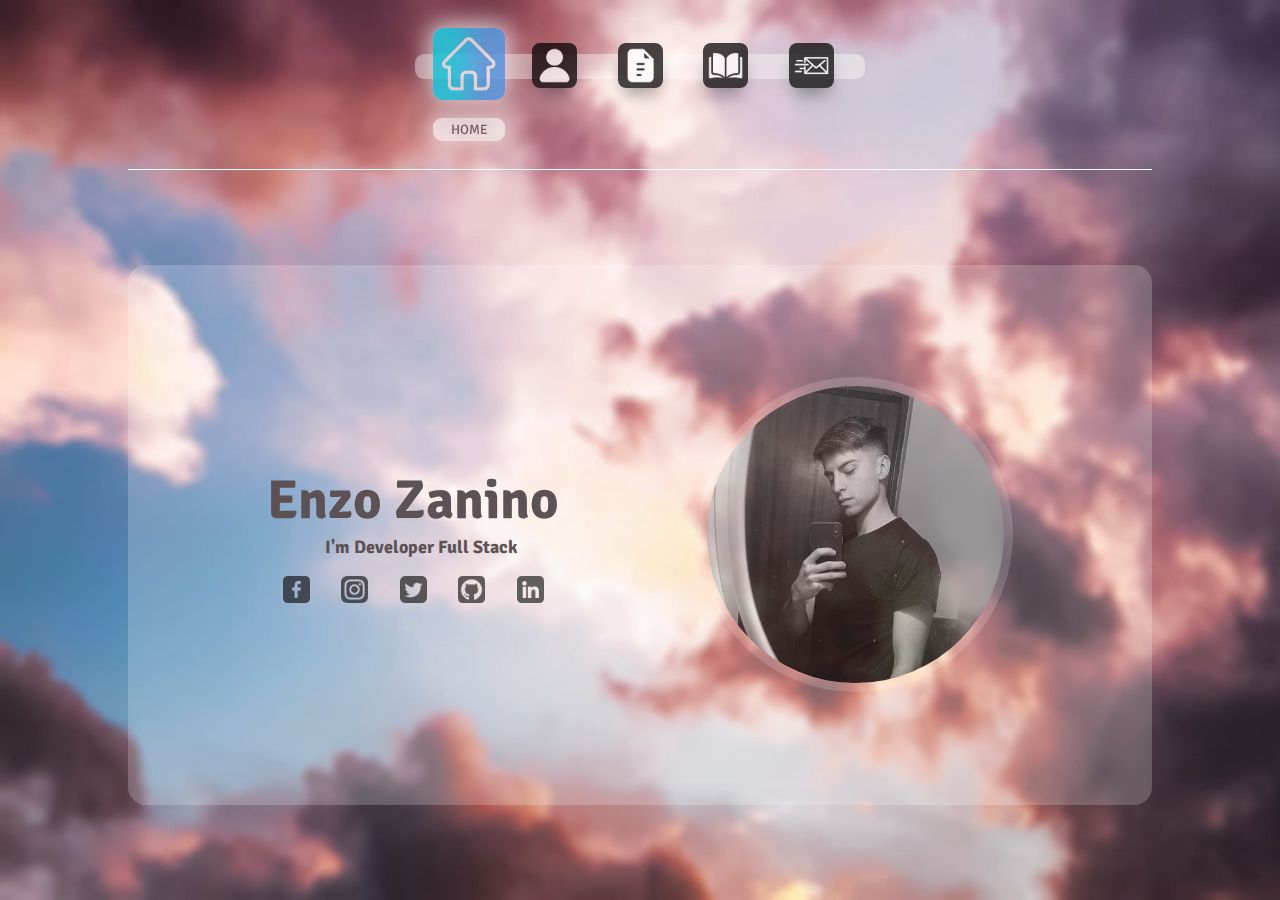
==== commit 665d9e51: "practico3." ====
--- a/index.html
+++ b/index.html
@@ -17,7 +17,7 @@
       <div class="contenedor-1">
         <div class="barra-menu">
           <div class="iconos">
-            <a href="/index.html">
+            <a href="./index.html">
               <div class="seccion-home-in">
                 <div class="icon-home-in">
                 </div>
@@ -26,7 +26,7 @@
                 </div>
               </div>
             </a>
-            <a href="/pages/4about.html">
+            <a href="./pages/4about.html">
               <div class="seccion-about">
                 <div class="icon-about">
                 </div>
@@ -35,7 +35,7 @@
                 </div>
               </div>
             </a>
-            <a href="/pages/5resume.html">
+            <a href="./pages/5resume.html">
               <div class="seccion-resume">
                 <div class="icon-resume">
                 </div>
@@ -44,7 +44,7 @@
                 </div>
               </div>
             </a>
-            <a href="/pages/6portfolio.html">
+            <a href="./pages/6portfolio.html">
               <div class="seccion-portfolio">
                 <div class="icon-portfolio">
                 </div>
@@ -53,7 +53,7 @@
                 </div>
               </div>
             </a>
-            <a href="/pages/7contact.html">
+            <a href="./pages/7contact.html">
               <div class="seccion-contact">
                 <div class="icon-contact">
                 </div>
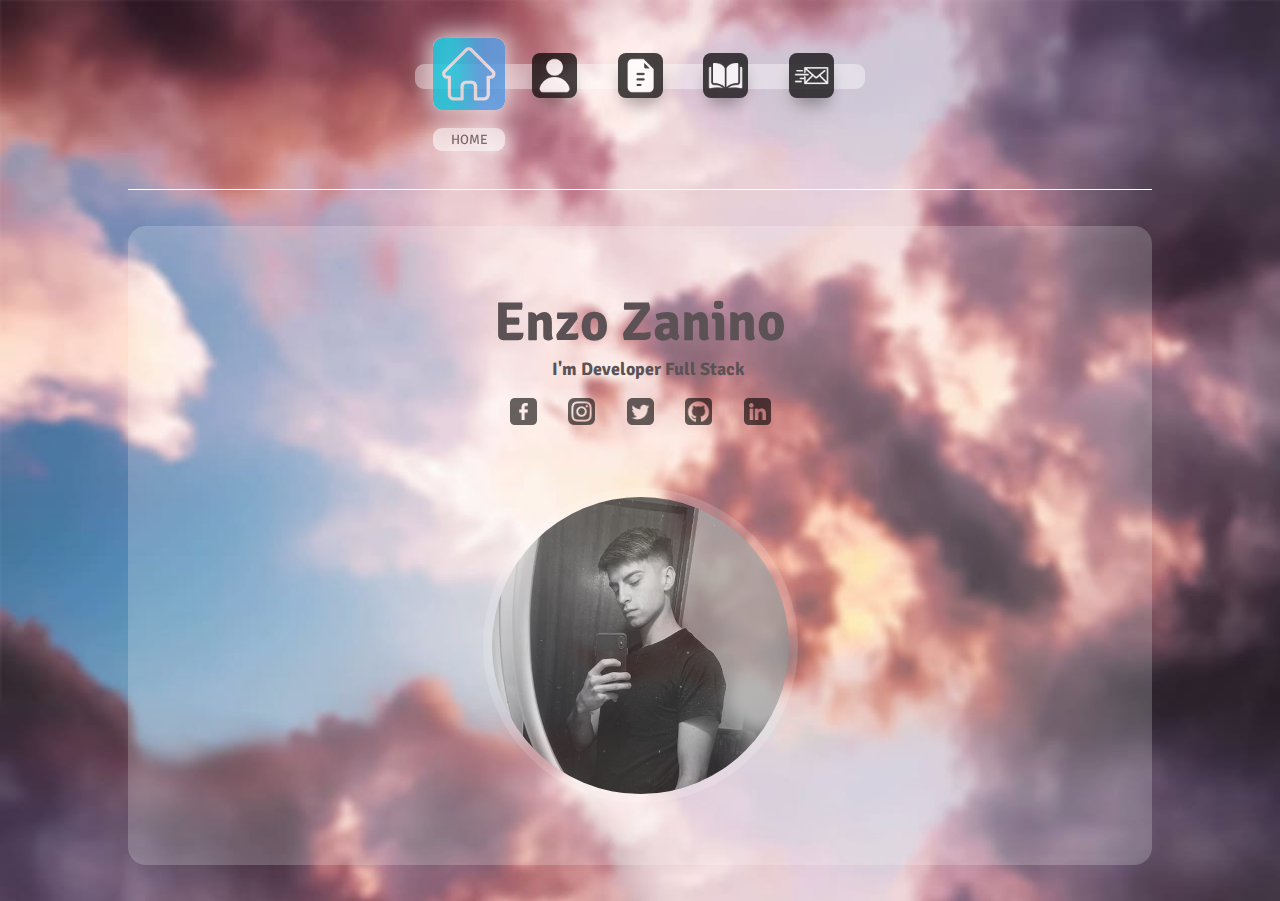
==== commit 8d9024d5: "actualizacion" ====
--- a/index.html
+++ b/index.html
@@ -13,7 +13,7 @@
     <title>HOME Enzo Zanino</title>
   </head>
   <body>
-    <section class="contenedor-general">
+    <main class="contenedor-general">
       <div class="contenedor-1">
         <div class="barra-menu">
           <div class="iconos">
@@ -65,29 +65,27 @@
           </div>
         </div>
       </div>
-      <div class="linea-vertical"></div>
+      <div class="linea-intermedia"></div>
       <div class="contenedor-2">
-        <div class="contenedor-borde">
-          <div class="contenedor-divisor-index">
-            <div class="content-left">
-              <h1>Enzo Zanino</h1>
-              <h2>I'm Developer Full Stack</h2>
-              <div class="social-links">
-                <a href="https://www.facebook.com/EnzoZanino2010" target="_blank"><div class="icon-facebook"></div></a>
-                <a href="https://www.instagram.com/enzozanino/" target="_blank"><div class="icon-instagram"></div></a>
-                <a href="https://twitter.com/EnzoZa00" target="_blank"><div class="icon-twitter"></div></a>
-                <a href="https://github.com/EnzoZanino" target="_blank"><div class="icon-github"></div></a>
-                <a href="https://www.linkedin.com/in/enzo-zanino-b70b77272/" target="_blank"><div class="icon-linkedin" target="_blank"></div></a>
-              </div>
+        <div class="contenedor-divisor-index">
+          <div class="content-left">
+            <h1>Enzo Zanino</h1>
+            <h2>I'm Developer Full Stack</h2>
+            <div class="social-links">
+              <a href="https://www.facebook.com/EnzoZanino2010" target="_blank"><div class="icon-facebook"></div></a>
+              <a href="https://www.instagram.com/enzozanino/" target="_blank"><div class="icon-instagram"></div></a>
+              <a href="https://twitter.com/EnzoZa00" target="_blank"><div class="icon-twitter"></div></a>
+              <a href="https://github.com/EnzoZanino" target="_blank"><div class="icon-github"></div></a>
+              <a href="https://www.linkedin.com/in/enzo-zanino-b70b77272/" target="_blank"><div class="icon-linkedin" target="_blank"></div></a>
             </div>
-            <div class="content-right">
-              <div class="circle-perfil-e">
-                <div class="circle-perfil-i"></div>
-              </div>
+          </div>
+          <div class="content-right">
+            <div class="circle-perfil-e">
+              <div class="circle-perfil-i"></div>
             </div>
           </div>
         </div>
       </div>
-    </section>
+    </main>
   </body>
 </html>
--- a/css/style.css
+++ b/css/style.css
@@ -10,13 +10,19 @@
   font-size: 6.1vh;
 }
 
+h2 {
+  padding-left: 6.5vh;
+  padding-top: 0.2vh;
+  font-size: 2vh;
+}
+
 .contenedor-general {
   height: 100vh;
   width: 100%;
   display: flex;
   justify-content: center;
   align-items: center;
-  background-image: url(../img/cielo2.jpg);
+  background-image: url(../img/cielo2large.jpg);
   background-size: cover;
 }
 .contenedor-general .contenedor-1 {
@@ -355,6 +361,11 @@
   border-radius: 12px;
   filter: opacity(100%);
 }
+.contenedor-general .linea-intermedia {
+  height: 80vh;
+  width: 0.1px;
+  border-left: solid 1.5px white;
+}
 .contenedor-general .contenedor-2 {
   height: 100vh;
   width: 82%;
@@ -362,15 +373,7 @@
   justify-content: center;
   align-items: center;
 }
-.contenedor-general .contenedor-2 .contenedor-borde {
-  display: flex;
-  justify-content: center;
-  align-items: center;
-  height: 80vh;
-  width: 100%;
-  border-left: solid 1.5px white;
-}
-.contenedor-general .contenedor-2 .contenedor-borde .contenedor-divisor-index {
+.contenedor-general .contenedor-2 .contenedor-divisor-index {
   /* padding: 10vh; */
   display: flex;
   justify-content: space-evenly;
@@ -382,7 +385,7 @@
   background-image: url(../img/backgroundOPC/white20.png);
   /* background-image: url(../img/interior2.png); background-size: cover; */
 }
-.contenedor-general .contenedor-2 .contenedor-borde .contenedor-divisor-index .content-left {
+.contenedor-general .contenedor-2 .contenedor-divisor-index .content-left {
   display: flex;
   flex-direction: column;
   justify-content: center;
@@ -390,15 +393,7 @@
   /* background-color: crimson; */
   border-radius: 2vh;
 }
-.contenedor-general .contenedor-2 .contenedor-borde .contenedor-divisor-index .content-left h1 {
-  font-size: 6.1vh;
-}
-.contenedor-general .contenedor-2 .contenedor-borde .contenedor-divisor-index .content-left h2 {
-  padding-left: 6.5vh;
-  padding-top: 0.2vh;
-  font-size: 2vh;
-}
-.contenedor-general .contenedor-2 .contenedor-borde .contenedor-divisor-index .content-left .social-links {
+.contenedor-general .contenedor-2 .contenedor-divisor-index .content-left .social-links {
   display: flex;
   justify-content: space-around;
   height: 3vh;
@@ -406,7 +401,7 @@
   margin-top: 2vh;
   filter: opacity(60%);
 }
-.contenedor-general .contenedor-2 .contenedor-borde .contenedor-divisor-index .content-left .social-links .icon-facebook {
+.contenedor-general .contenedor-2 .contenedor-divisor-index .content-left .social-links .icon-facebook {
   height: 3vh;
   width: 3vh;
   border-radius: 0.5vh;
@@ -414,10 +409,10 @@
   background-size: cover;
   transition: 0.5s;
 }
-.contenedor-general .contenedor-2 .contenedor-borde .contenedor-divisor-index .content-left .social-links .icon-facebook:hover {
+.contenedor-general .contenedor-2 .contenedor-divisor-index .content-left .social-links .icon-facebook:hover {
   background-image: url(../img/logo-facebook2.png);
 }
-.contenedor-general .contenedor-2 .contenedor-borde .contenedor-divisor-index .content-left .social-links .icon-instagram {
+.contenedor-general .contenedor-2 .contenedor-divisor-index .content-left .social-links .icon-instagram {
   height: 3vh;
   width: 3vh;
   border-radius: 0.5vh;
@@ -425,10 +420,10 @@
   background-size: cover;
   transition: 0.5s;
 }
-.contenedor-general .contenedor-2 .contenedor-borde .contenedor-divisor-index .content-left .social-links .icon-instagram:hover {
+.contenedor-general .contenedor-2 .contenedor-divisor-index .content-left .social-links .icon-instagram:hover {
   background-image: url(../img/logo-instagram2.png);
 }
-.contenedor-general .contenedor-2 .contenedor-borde .contenedor-divisor-index .content-left .social-links .icon-twitter {
+.contenedor-general .contenedor-2 .contenedor-divisor-index .content-left .social-links .icon-twitter {
   height: 3vh;
   width: 3vh;
   border-radius: 0.5vh;
@@ -436,10 +431,10 @@
   background-size: cover;
   transition: 0.5s;
 }
-.contenedor-general .contenedor-2 .contenedor-borde .contenedor-divisor-index .content-left .social-links .icon-twitter:hover {
+.contenedor-general .contenedor-2 .contenedor-divisor-index .content-left .social-links .icon-twitter:hover {
   background-image: url(../img/logo-twitter2.png);
 }
-.contenedor-general .contenedor-2 .contenedor-borde .contenedor-divisor-index .content-left .social-links .icon-github {
+.contenedor-general .contenedor-2 .contenedor-divisor-index .content-left .social-links .icon-github {
   height: 3vh;
   width: 3vh;
   border-radius: 0.5vh;
@@ -447,10 +442,10 @@
   background-size: cover;
   transition: 0.5s;
 }
-.contenedor-general .contenedor-2 .contenedor-borde .contenedor-divisor-index .content-left .social-links .icon-github:hover {
+.contenedor-general .contenedor-2 .contenedor-divisor-index .content-left .social-links .icon-github:hover {
   background-image: url(../img/logo-github2.png);
 }
-.contenedor-general .contenedor-2 .contenedor-borde .contenedor-divisor-index .content-left .social-links .icon-linkedin {
+.contenedor-general .contenedor-2 .contenedor-divisor-index .content-left .social-links .icon-linkedin {
   height: 3vh;
   width: 3vh;
   border-radius: 0.5vh;
@@ -458,17 +453,17 @@
   background-size: cover;
   transition: 0.5s;
 }
-.contenedor-general .contenedor-2 .contenedor-borde .contenedor-divisor-index .content-left .social-links .icon-linkedin:hover {
+.contenedor-general .contenedor-2 .contenedor-divisor-index .content-left .social-links .icon-linkedin:hover {
   background-image: url(../img/logo-linkedin2.png);
 }
-.contenedor-general .contenedor-2 .contenedor-borde .contenedor-divisor-index .content-right {
+.contenedor-general .contenedor-2 .contenedor-divisor-index .content-right {
   display: flex;
   justify-content: end;
   align-items: center;
   filter: opacity(80%);
   /* background-image: url(../img/perfil.png); background-size: cover; filter: opacity(60%); */
 }
-.contenedor-general .contenedor-2 .contenedor-borde .contenedor-divisor-index .content-right .circle-perfil-e {
+.contenedor-general .contenedor-2 .contenedor-divisor-index .content-right .circle-perfil-e {
   display: flex;
   justify-content: center;
   align-items: center;
@@ -477,7 +472,7 @@
   background-image: url(../img/backgroundOPC/white20.png);
   border-radius: 30vh;
 }
-.contenedor-general .contenedor-2 .contenedor-borde .contenedor-divisor-index .content-right .circle-perfil-e .circle-perfil-i {
+.contenedor-general .contenedor-2 .contenedor-divisor-index .content-right .circle-perfil-e .circle-perfil-i {
   height: 33vh;
   width: 33vh;
   background-color: lightslategray;
@@ -486,15 +481,6 @@
   border-radius: 40vh;
 }
 
-.contenedor-general {
-  height: 100vh;
-  width: 100%;
-  display: flex;
-  justify-content: center;
-  align-items: center;
-  background-image: url(../img/cielo2.jpg);
-  background-size: cover;
-}
 .contenedor-general .contenedor-1 .barra-menu .iconos {
   height: 95%;
   width: 100%;
@@ -605,7 +591,7 @@
   vertical-align: middle;
   transition: 0.5s;
 }
-.contenedor-general .contenedor-2 .contenedor-borde .contenedor-divisor {
+.contenedor-general .contenedor-2 .contenedor-divisor {
   display: flex;
   justify-content: center;
   align-items: center;
@@ -617,7 +603,7 @@
   background-image: url(../img/backgroundOPC/white20.png);
   /* background-image: url(../img/interior2.png); background-size: cover; */
 }
-.contenedor-general .contenedor-2 .contenedor-borde .contenedor-divisor .contenedor-texto-about {
+.contenedor-general .contenedor-2 .contenedor-divisor .contenedor-texto-about {
   display: flex;
   flex-direction: column;
   justify-content: center;
@@ -628,10 +614,7 @@
   color: rgb(92, 82, 86);
   /* background-image: url(../img/backgroundOPC/white50.png); border-radius: 2vh; */
 }
-.contenedor-general .contenedor-2 .contenedor-borde .contenedor-divisor .contenedor-texto-about h1 {
-  font-size: 6.1vh;
-}
-.contenedor-general .contenedor-2 .contenedor-borde .contenedor-divisor .contenedor-texto-about p {
+.contenedor-general .contenedor-2 .contenedor-divisor .contenedor-texto-about p {
   font-size: 2vh;
   padding: 4vh 8vh;
   /*  border-radius: 2vh; */
@@ -639,22 +622,13 @@
   border-radius: 2vh;
   background-image: url(../img/backgroundOPC/white40.png);
 }
-.contenedor-general .contenedor-2 .contenedor-borde .contenedor-divisor .contenedor-texto-about p mark {
+.contenedor-general .contenedor-2 .contenedor-divisor .contenedor-texto-about p mark {
   color: rgb(92, 82, 86);
   /* background-image: url(../img/backgroundOPC/black20.png); */
   background-color: white;
   /* border-radius: 0.1vh; */
 }
 
-.contenedor-general {
-  height: 100vh;
-  width: 100%;
-  display: flex;
-  justify-content: center;
-  align-items: center;
-  background-image: url(../img/cielo2.jpg);
-  background-size: cover;
-}
 .contenedor-general .contenedor-1 .barra-menu .iconos {
   height: 95%;
   width: 100%;
@@ -700,7 +674,7 @@
   vertical-align: middle;
   transition: 0.5s;
 }
-.contenedor-general .contenedor-2 .contenedor-borde .contenedor-divisor-resume {
+.contenedor-general .contenedor-2 .contenedor-divisor-resume {
   display: flex;
   justify-content: center;
   align-items: center;
@@ -712,7 +686,7 @@
   background-image: url(../img/backgroundOPC/white20.png);
   /* background-image: url(../img/interior2.png); background-size: cover; */
 }
-.contenedor-general .contenedor-2 .contenedor-borde .contenedor-divisor-resume .contenido-resume {
+.contenedor-general .contenedor-2 .contenedor-divisor-resume .contenido-resume {
   display: flex;
   flex-direction: column;
   align-items: center;
@@ -721,7 +695,7 @@
   /* background-color: white; */
   font-size: 1.5vh;
 }
-.contenedor-general .contenedor-2 .contenedor-borde .contenedor-divisor-resume .contenido-resume .edu-exp {
+.contenedor-general .contenedor-2 .contenedor-divisor-resume .contenido-resume .edu-exp {
   margin-bottom: 3vh;
   padding: 2.5vh 1.5vh;
   height: 100%;
@@ -735,21 +709,21 @@
   grid-template-areas: "tecnico operador desarrollador";
   text-align: center;
 }
-.contenedor-general .contenedor-2 .contenedor-borde .contenedor-divisor-resume .contenido-resume .titulo-exp {
+.contenedor-general .contenedor-2 .contenedor-divisor-resume .contenido-resume .titulo-exp {
   margin-bottom: 1vh;
   color: darkgoldenrod;
   background-image: url(../img/backgroundOPC/white40.png);
 }
-.contenedor-general .contenedor-2 .contenedor-borde .contenedor-divisor-resume .contenido-resume .seccion-exp {
+.contenedor-general .contenedor-2 .contenedor-divisor-resume .contenido-resume .seccion-exp {
   background-image: url(../img/backgroundOPC/black10.png);
 }
-.contenedor-general .contenedor-2 .contenedor-borde .contenedor-divisor-resume .contenido-resume .descripcion-exp {
+.contenedor-general .contenedor-2 .contenedor-divisor-resume .contenido-resume .descripcion-exp {
   margin-left: 1.5vh;
 }
-.contenedor-general .contenedor-2 .contenedor-borde .contenedor-divisor-resume .contenido-resume .descripcion {
-  background-color: white;
-}
-.contenedor-general .contenedor-2 .contenedor-borde .contenedor-divisor-resume .contenido-resume .tecnico-electricista {
+.contenedor-general .contenedor-2 .contenedor-divisor-resume .contenido-resume .descripcion {
+  background-color: white;
+}
+.contenedor-general .contenedor-2 .contenedor-divisor-resume .contenido-resume .tecnico-electricista {
   display: flex;
   flex-direction: column;
   align-items: center;
@@ -759,7 +733,7 @@
   padding-left: 2vh;
   grid-area: tecnico;
 }
-.contenedor-general .contenedor-2 .contenedor-borde .contenedor-divisor-resume .contenido-resume .operador {
+.contenedor-general .contenedor-2 .contenedor-divisor-resume .contenido-resume .operador {
   display: flex;
   flex-direction: column;
   align-items: center;
@@ -769,7 +743,7 @@
   margin-left: 1vh;
   padding-left: 2vh;
 }
-.contenedor-general .contenedor-2 .contenedor-borde .contenedor-divisor-resume .contenido-resume .desarrollo-web {
+.contenedor-general .contenedor-2 .contenedor-divisor-resume .contenido-resume .desarrollo-web {
   display: flex;
   flex-direction: column;
   align-items: center;
@@ -780,15 +754,10 @@
   padding-left: 2vh;
 }
 
-.contenedor-general {
-  height: 100vh;
-  width: 100%;
-  display: flex;
-  justify-content: center;
-  align-items: center;
-  background-image: url(../img/cielo2.jpg);
-  background-size: cover;
-}
+.resume-bg {
+  background-image: url(../img/cielo2large.jpg);
+}
+
 .contenedor-general .contenedor-1 .barra-menu .iconos {
   height: 95%;
   width: 100%;
@@ -834,7 +803,7 @@
   vertical-align: middle;
   transition: 0.5s;
 }
-.contenedor-general .contenedor-2 .contenedor-borde .contenedor-divisor-portfolio {
+.contenedor-general .contenedor-2 .contenedor-divisor-portfolio {
   display: flex;
   justify-content: center;
   height: 70vh;
@@ -846,7 +815,7 @@
   background-image: url(../img/backgroundOPC/white20.png);
   /* background-image: url(../img/interior2.png); background-size: cover; */
 }
-.contenedor-general .contenedor-2 .contenedor-borde .contenedor-divisor-portfolio .contenido-portfolio {
+.contenedor-general .contenedor-2 .contenedor-divisor-portfolio .contenido-portfolio {
   height: 95%;
   width: 90%;
   display: flex;
@@ -855,7 +824,7 @@
   /* background-image: url(../img/backgroundOPC/black20.png);  */
   border-radius: 2vh;
 }
-.contenedor-general .contenedor-2 .contenedor-borde .contenedor-divisor-portfolio .contenido-portfolio .grid-contenido {
+.contenedor-general .contenedor-2 .contenedor-divisor-portfolio .contenido-portfolio .grid-contenido {
   text-align: center;
   height: 90%;
   width: 90%;
@@ -869,19 +838,19 @@
       "proyecto2 agregar4 agregar4 agregar11"
   ; */
 }
-.contenedor-general .contenedor-2 .contenedor-borde .contenedor-divisor-portfolio .contenido-portfolio .grid-contenido div {
+.contenedor-general .contenedor-2 .contenedor-divisor-portfolio .contenido-portfolio .grid-contenido div {
   background-image: url(../img/backgroundOPC/black40.png);
   border-radius: 2vh;
   display: flex;
   justify-content: center;
   align-items: center;
 }
-.contenedor-general .contenedor-2 .contenedor-borde .contenedor-divisor-portfolio .contenido-portfolio .grid-contenido div a {
+.contenedor-general .contenedor-2 .contenedor-divisor-portfolio .contenido-portfolio .grid-contenido div a {
   text-decoration: none;
   border: solid 1px white;
   border-radius: 0.5vh;
 }
-.contenedor-general .contenedor-2 .contenedor-borde .contenedor-divisor-portfolio .contenido-portfolio .grid-contenido .proyecto1 {
+.contenedor-general .contenedor-2 .contenedor-divisor-portfolio .contenido-portfolio .grid-contenido .proyecto1 {
   background-image: url(../img/img_portfolio/proyecto1.jpg);
   background-size: cover;
   grid-area: proyecto1;
@@ -890,7 +859,7 @@
   grid-row-start: span 2;
   grid-row-end: 3;
 }
-.contenedor-general .contenedor-2 .contenedor-borde .contenedor-divisor-portfolio .contenido-portfolio .grid-contenido .proyecto2 {
+.contenedor-general .contenedor-2 .contenedor-divisor-portfolio .contenido-portfolio .grid-contenido .proyecto2 {
   background-image: url(../img/img_portfolio/proyecto2.jpg);
   background-size: cover;
   grid-area: proyecto2;
@@ -899,7 +868,7 @@
   grid-row-start: span 1;
   grid-row-end: 4;
 }
-.contenedor-general .contenedor-2 .contenedor-borde .contenedor-divisor-portfolio .contenido-portfolio .grid-contenido .proyecto3 {
+.contenedor-general .contenedor-2 .contenedor-divisor-portfolio .contenido-portfolio .grid-contenido .proyecto3 {
   background-image: url(../img/img_portfolio/proyecto3.jpg);
   background-size: cover;
   grid-area: proyecto3;
@@ -908,52 +877,43 @@
   grid-row-start: span 1;
   grid-row-end: 2;
 }
-.contenedor-general .contenedor-2 .contenedor-borde .contenedor-divisor-portfolio .contenido-portfolio .grid-contenido .agregar4 {
+.contenedor-general .contenedor-2 .contenedor-divisor-portfolio .contenido-portfolio .grid-contenido .agregar4 {
   grid-area: agregar4;
   grid-column-start: span 2;
   grid-column-end: 4;
   grid-row-start: span 2;
   grid-row-end: 4;
 }
-.contenedor-general .contenedor-2 .contenedor-borde .contenedor-divisor-portfolio .contenido-portfolio .grid-contenido .agregar2 {
+.contenedor-general .contenedor-2 .contenedor-divisor-portfolio .contenido-portfolio .grid-contenido .agregar2 {
   grid-area: agregar2;
   grid-column-start: span 2;
   grid-column-end: 5;
   grid-row-start: span 1;
   grid-row-end: 2;
 }
-.contenedor-general .contenedor-2 .contenedor-borde .contenedor-divisor-portfolio .contenido-portfolio .grid-contenido .agregar1 {
+.contenedor-general .contenedor-2 .contenedor-divisor-portfolio .contenido-portfolio .grid-contenido .agregar1 {
   grid-area: agregar1;
   grid-column-start: span 1;
   grid-column-end: 5;
   grid-row-start: span 1;
   grid-row-end: 3;
 }
-.contenedor-general .contenedor-2 .contenedor-borde .contenedor-divisor-portfolio .contenido-portfolio .grid-contenido .agregar11 {
+.contenedor-general .contenedor-2 .contenedor-divisor-portfolio .contenido-portfolio .grid-contenido .agregar11 {
   grid-area: agregar1;
   grid-column-start: span 1;
   grid-column-end: 5;
   grid-row-start: span 1;
   grid-row-end: 4;
 }
-.contenedor-general .contenedor-2 .contenedor-borde .contenedor-divisor-portfolio .contenido-portfolio .grid-contenido .entrega {
+.contenedor-general .contenedor-2 .contenedor-divisor-portfolio .contenido-portfolio .grid-contenido .entrega {
   font-size: 2.5vh;
   color: white;
 }
-.contenedor-general .contenedor-2 .contenedor-borde .contenedor-divisor-portfolio .contenido-portfolio .grid-contenido .mas {
+.contenedor-general .contenedor-2 .contenedor-divisor-portfolio .contenido-portfolio .grid-contenido .mas {
   font-size: 10vh;
   color: white;
 }
 
-.contenedor-general {
-  height: 100vh;
-  width: 100%;
-  display: flex;
-  justify-content: center;
-  align-items: center;
-  background-image: url(../img/cielo2.jpg);
-  background-size: cover;
-}
 .contenedor-general .contenedor-1 .barra-menu .iconos {
   height: 95%;
   width: 100%;
@@ -999,7 +959,7 @@
   vertical-align: middle;
   transition: 0.5s;
 }
-.contenedor-general .contenedor-2 .contenedor-borde .contenedor-divisor .contenido-contact {
+.contenedor-general .contenedor-2 .contenedor-divisor .contenido-contact {
   flex-direction: column;
   display: flex;
   flex-direction: column;
@@ -1012,15 +972,11 @@
   color: rgb(92, 82, 86);
   /* background-image: url(../img/backgroundOPC/white50.png); border-radius: 2vh; */
 }
-.contenedor-general .contenedor-2 .contenedor-borde .contenedor-divisor .contenido-contact h1 {
-  font-size: 6.1vh;
-  padding-bottom: 2vh;
-}
-.contenedor-general .contenedor-2 .contenedor-borde .contenedor-divisor .contenido-contact label {
+.contenedor-general .contenedor-2 .contenedor-divisor .contenido-contact label {
   font-size: 2.5vh;
   display: block;
 }
-.contenedor-general .contenedor-2 .contenedor-borde .contenedor-divisor .contenido-contact input {
+.contenedor-general .contenedor-2 .contenedor-divisor .contenido-contact input {
   background: transparent;
   background-image: url(../img/backgroundOPC/white80.png);
   border: none;
@@ -1030,7 +986,7 @@
   height: 2.5vh;
   width: 30vh;
 }
-.contenedor-general .contenedor-2 .contenedor-borde .contenedor-divisor .contenido-contact textarea {
+.contenedor-general .contenedor-2 .contenedor-divisor .contenido-contact textarea {
   background: transparent;
   background-image: url(../img/backgroundOPC/white80.png);
   border: none;
@@ -1039,7 +995,7 @@
   width: 30vh;
   padding: 0.5vh;
 }
-.contenedor-general .contenedor-2 .contenedor-borde .contenedor-divisor .contenido-contact .button-submit {
+.contenedor-general .contenedor-2 .contenedor-divisor .contenido-contact .button-submit {
   font-family: "Signika", sans-serif;
   color: rgb(92, 82, 86);
   box-shadow: 0px 0px 5px 1px rgb(22, 175, 230);
@@ -1048,22 +1004,22 @@
   height: 3vh;
   width: 12vh;
 }
-.contenedor-general .contenedor-2 .contenedor-borde .contenedor-divisor .contenido-contact .button-submit:active {
+.contenedor-general .contenedor-2 .contenedor-divisor .contenido-contact .button-submit:active {
   background-color: rgb(22, 175, 230);
   box-shadow: 0px 0px 5px 1px rgb(67, 188, 231);
   border: solid 1px black;
 }
 
 /* @Media (max-width ...px) { */
-@media (max-width: 1280px) {
+@media (max-width: 1300px) {
   .contenedor-general {
     display: flex;
     flex-direction: column;
-    height: 100vh;
+    height: auto;
     width: 100%;
   }
   .contenedor-general .contenedor-1 {
-    height: 12%;
+    height: 12vh;
     width: 100%;
     margin-top: 2.5vh;
     margin-bottom: 4vh;
@@ -1636,129 +1592,46 @@
     font-family: "Signika", sans-serif;
     transition: 0.5s;
   }
-  .contenedor-general .linea-vertical {
+  .contenedor-general .linea-intermedia {
     margin-top: 2.5vh;
-    height: 1px;
+    height: 0.1px;
     width: 80%;
+    border: none;
     border-top: solid 1px white;
   }
   .contenedor-general .contenedor-2 {
-    height: 100%;
+    height: 79vh;
     width: 100%;
     display: flex;
     justify-content: center;
     align-items: center;
   }
-  .contenedor-general .contenedor-2 .contenedor-borde {
+  .contenedor-general .contenedor-2 .contenedor-divisor {
+    height: 95%;
+  }
+  .contenedor-general .contenedor-2 .contenedor-divisor .contenedor-texto-about {
+    width: 95%;
+    height: 95%;
     display: flex;
     flex-direction: column;
-    align-items: center;
-    justify-content: center;
-    height: 100%;
+    justify-content: center;
+    /* background-color: yellow; */
+    text-align: center;
+  }
+  .contenedor-general .contenedor-2 .contenedor-divisor .contenedor-texto-about p {
+    font-size: 1.8vh;
+    margin-top: 0.5vh;
+    padding: 0.5vh 1vh;
+  }
+  .contenedor-general .contenedor-2 .contenedor-divisor .contenedor-texto-about p mark {
     width: 100%;
-    border: none;
-    /* border-top: solid 1.5px white; */
-    /* .contenedor-divisor-index {
-        height: 100%;
-    } */
-  }
-  .contenedor-general .contenedor-2 .contenedor-borde .contenedor-divisor {
-    height: 70vh;
-  }
-  .contenedor-general .contenedor-2 .contenedor-borde .contenedor-divisor .contenedor-texto-about {
-    display: flex;
+  }
+  .contenedor-general .contenedor-2 .contenedor-divisor-index {
     flex-direction: column;
-    justify-content: center;
-    text-align: center;
-    text-align: justify;
-  }
-  .contenedor-general .contenedor-2 .contenedor-borde .contenedor-divisor .contenedor-texto-about p {
-    font-size: 2vh;
-    padding: 3vh 3vh;
-  }
-  .contenedor-general .contenedor-2 .contenedor-borde .contenedor-divisor .contenedor-texto-about p mark {
-    width: 100%;
-  }
-  .contenedor-general .contenedor-2 .contenedor-borde .contenedor-divisor-resume {
-    display: flex;
-    justify-content: center;
-    align-items: center;
-    height: 95%;
-    width: 95%;
-    margin-bottom: 2vh;
-    border-radius: 2vh;
-    background-image: url(../img/backgroundOPC/white20.png);
-  }
-  .contenedor-general .contenedor-2 .contenedor-borde .contenedor-divisor-resume .contenido-resume {
-    display: flex;
-    flex-direction: column;
-    align-items: center;
-    height: 100%;
-    width: 100%;
-    /* background-color: white; */
-    font-size: 1.5vh;
-  }
-  .contenedor-general .contenedor-2 .contenedor-borde .contenedor-divisor-resume .contenido-resume .edu-exp {
-    display: flex;
-    flex-direction: column;
-    justify-content: space-evenly;
-    margin-bottom: 3vh;
-    padding: 2.5vh 1.5vh;
-    height: 100%;
-    width: 95%;
-    background-image: url(../img/backgroundOPC/white30.png);
-    border: solid 1px white;
-    border-radius: 2vh;
-    text-align: center;
-  }
-  .contenedor-general .contenedor-2 .contenedor-borde .contenedor-divisor-resume .contenido-resume .titulo-exp {
-    margin-bottom: 1vh;
-    color: darkgoldenrod;
-    background-image: url(../img/backgroundOPC/white40.png);
-  }
-  .contenedor-general .contenedor-2 .contenedor-borde .contenedor-divisor-resume .contenido-resume .seccion-exp {
-    background-image: url(../img/backgroundOPC/black10.png);
-  }
-  .contenedor-general .contenedor-2 .contenedor-borde .contenedor-divisor-resume .contenido-resume .descripcion-exp {
-    margin-left: 1.5vh;
-  }
-  .contenedor-general .contenedor-2 .contenedor-borde .contenedor-divisor-resume .contenido-resume .descripcion {
-    background-color: white;
-  }
-  .contenedor-general .contenedor-2 .contenedor-borde .contenedor-divisor-resume .contenido-resume .tecnico-electricista {
-    display: flex;
-    flex-direction: column;
-    align-items: center;
-    justify-content: center;
-    border: none;
-    border-bottom: solid 1px white;
-    margin: 0;
-    padding: 0;
-    padding-bottom: 2vh;
-  }
-  .contenedor-general .contenedor-2 .contenedor-borde .contenedor-divisor-resume .contenido-resume .operador {
-    display: flex;
-    flex-direction: column;
-    align-items: center;
-    justify-content: center;
-    border: none;
-    border-bottom: solid 1px white;
-    margin: 0;
-    padding: 0;
-    padding-bottom: 2vh;
-  }
-  .contenedor-general .contenedor-2 .contenedor-borde .contenedor-divisor-resume .contenido-resume .desarrollo-web {
-    display: flex;
-    flex-direction: column;
-    align-items: center;
-    justify-content: center;
-    border: none;
-    border-bottom: solid 1px white;
-    margin: 0;
-    padding: 0;
-    padding-bottom: 2vh;
-  }
-  .contenedor-general .contenedor-2 .contenedor-borde .contenedor-divisor-portfolio {
+    align-items: center;
+    height: 90%;
+  }
+  .contenedor-general .contenedor-2 .contenedor-divisor-portfolio {
     display: flex;
     justify-content: center;
     height: 70vh;
@@ -1770,7 +1643,7 @@
     background-image: url(../img/backgroundOPC/white20.png);
     /* background-image: url(../img/interior2.png); background-size: cover; */
   }
-  .contenedor-general .contenedor-2 .contenedor-borde .contenedor-divisor-portfolio .contenido-portfolio {
+  .contenedor-general .contenedor-2 .contenedor-divisor-portfolio .contenido-portfolio {
     height: 95%;
     width: 90%;
     display: flex;
@@ -1779,750 +1652,7 @@
     /* background-image: url(../img/backgroundOPC/black20.png);  */
     border-radius: 2vh;
   }
-  .contenedor-general .contenedor-2 .contenedor-borde .contenedor-divisor-portfolio .contenido-portfolio .grid-contenido {
-    text-align: center;
-    height: 90%;
-    width: 90%;
-    margin: 1vh;
-    gap: 2vh;
-    display: grid;
-    grid-template: repeat(3, 18vh)/repeat(4, 1fr);
-    /* grid-template-areas:
-        "proyecto1 proyecto3 agregar2 agregar2"
-        "proyecto1 agregar4 agregar4 agregar1"
-        "proyecto2 agregar4 agregar4 agregar11"
-    ; */
-  }
-  .contenedor-general .contenedor-2 .contenedor-borde .contenedor-divisor-portfolio .contenido-portfolio .grid-contenido div {
-    background-image: url(../img/backgroundOPC/black40.png);
-    border-radius: 2vh;
-    display: flex;
-    justify-content: center;
-    align-items: center;
-  }
-  .contenedor-general .contenedor-2 .contenedor-borde .contenedor-divisor-portfolio .contenido-portfolio .grid-contenido div a {
-    text-decoration: none;
-    border: solid 1px white;
-    border-radius: 0.5vh;
-  }
-  .contenedor-general .contenedor-2 .contenedor-borde .contenedor-divisor-portfolio .contenido-portfolio .grid-contenido .proyecto1 {
-    background-image: url(../img/img_portfolio/proyecto1.jpg);
-    background-size: cover;
-    grid-area: proyecto1;
-    grid-column-start: span 1;
-    grid-column-end: 2;
-    grid-row-start: span 2;
-    grid-row-end: 3;
-  }
-  .contenedor-general .contenedor-2 .contenedor-borde .contenedor-divisor-portfolio .contenido-portfolio .grid-contenido .proyecto2 {
-    background-image: url(../img/img_portfolio/proyecto2.jpg);
-    background-size: cover;
-    grid-area: proyecto2;
-    grid-column-start: span 1;
-    grid-column-end: 2;
-    grid-row-start: span 1;
-    grid-row-end: 4;
-  }
-  .contenedor-general .contenedor-2 .contenedor-borde .contenedor-divisor-portfolio .contenido-portfolio .grid-contenido .proyecto3 {
-    background-image: url(../img/img_portfolio/proyecto3.jpg);
-    background-size: cover;
-    grid-area: proyecto3;
-    grid-column-start: span 1;
-    grid-column-end: 3;
-    grid-row-start: span 1;
-    grid-row-end: 2;
-  }
-  .contenedor-general .contenedor-2 .contenedor-borde .contenedor-divisor-portfolio .contenido-portfolio .grid-contenido .agregar4 {
-    grid-area: agregar4;
-    grid-column-start: span 2;
-    grid-column-end: 4;
-    grid-row-start: span 2;
-    grid-row-end: 4;
-  }
-  .contenedor-general .contenedor-2 .contenedor-borde .contenedor-divisor-portfolio .contenido-portfolio .grid-contenido .agregar2 {
-    grid-area: agregar2;
-    grid-column-start: span 2;
-    grid-column-end: 5;
-    grid-row-start: span 1;
-    grid-row-end: 2;
-  }
-  .contenedor-general .contenedor-2 .contenedor-borde .contenedor-divisor-portfolio .contenido-portfolio .grid-contenido .agregar1 {
-    grid-area: agregar1;
-    grid-column-start: span 1;
-    grid-column-end: 5;
-    grid-row-start: span 1;
-    grid-row-end: 3;
-  }
-  .contenedor-general .contenedor-2 .contenedor-borde .contenedor-divisor-portfolio .contenido-portfolio .grid-contenido .agregar11 {
-    grid-area: agregar1;
-    grid-column-start: span 1;
-    grid-column-end: 5;
-    grid-row-start: span 1;
-    grid-row-end: 4;
-  }
-  .contenedor-general .contenedor-2 .contenedor-borde .contenedor-divisor-portfolio .contenido-portfolio .grid-contenido .entrega {
-    font-size: 2.5vh;
-    color: white;
-  }
-  .contenedor-general .contenedor-2 .contenedor-borde .contenedor-divisor-portfolio .contenido-portfolio .grid-contenido .mas {
-    font-size: 10vh;
-    color: white;
-  }
-}
-@media (max-width: 730px) {
-  .contenedor-general {
-    display: flex;
-    flex-direction: column;
-    height: auto;
-    width: 100%;
-  }
-  .contenedor-general .contenedor-1 {
-    height: 12vh;
-    width: 100%;
-    margin-top: 2.5vh;
-    margin-bottom: 4vh;
-    display: flex;
-    justify-content: center;
-    align-items: center;
-  }
-  .contenedor-general .contenedor-1 .barra-menu {
-    margin-left: 0;
-    height: 2.75vh;
-    width: 50vh;
-    display: flex;
-    flex-direction: row;
-    justify-content: space-around;
-    border-radius: 1vh;
-    background-image: url(../img/backgroundOPC/white50.png);
-    filter: opacity(80%);
-    transition: 1.5s;
-  }
-  .contenedor-general .contenedor-1 .barra-menu:hover {
-    width: 52vh;
-    height: 2.75vh;
-    filter: opacity(90%);
-  }
-  .contenedor-general .contenedor-1 .barra-menu .iconos {
-    height: 100%;
-    width: 95%;
-    display: flex;
-    flex-direction: row;
-    justify-content: space-around;
-    align-items: center;
-    /* <<<SECCION-OUT>>> <<<SECCION-OUT>>> <<<SECCION-OUT>>> <<<SECCION-OUT>>> <<<SECCION-OUT>>> <<<SECCION-OUT>>> <<<SECCION-OUT>>> <<<SECCION-OUT>>> */
-    /* <<<SECCION-OUT>>> <<<SECCION-OUT>>> <<<SECCION-OUT>>> <<<SECCION-OUT>>> <<<SECCION-OUT>>> <<<SECCION-OUT>>> <<<SECCION-OUT>>> <<<SECCION-OUT>>> */
-    /* <<<SECCION-OUT>>> <<<SECCION-OUT>>> <<<SECCION-OUT>>> <<<SECCION-OUT>>> <<<SECCION-OUT>>> <<<SECCION-OUT>>> <<<SECCION-OUT>>> <<<SECCION-OUT>>> */
-    /* <<<SECCION-OUT>>> <<<SECCION-OUT>>> <<<SECCION-OUT>>> <<<SECCION-OUT>>> <<<SECCION-OUT>>> <<<SECCION-OUT>>> <<<SECCION-OUT>>> <<<SECCION-OUT>>> */
-    /* <<<SECCION-IN>>> <<<SECCION-IN>>> <<<SECCION-IN>>> <<<SECCION-IN>>> <<<SECCION-IN>>> <<<SECCION-IN>>> <<<SECCION-IN>>> */
-    /* <<<SECCION-IN>>> <<<SECCION-IN>>> <<<SECCION-IN>>> <<<SECCION-IN>>> <<<SECCION-IN>>> <<<SECCION-IN>>> <<<SECCION-IN>>> */
-    /* <<<SECCION-IN>>> <<<SECCION-IN>>> <<<SECCION-IN>>> <<<SECCION-IN>>> <<<SECCION-IN>>> <<<SECCION-IN>>> <<<SECCION-IN>>> */
-    /* <<<SECCION-IN>>> <<<SECCION-IN>>> <<<SECCION-IN>>> <<<SECCION-IN>>> <<<SECCION-IN>>> <<<SECCION-IN>>> <<<SECCION-IN>>> */
-  }
-  .contenedor-general .contenedor-1 .barra-menu .iconos a {
-    text-decoration: none;
-  }
-  .contenedor-general .contenedor-1 .barra-menu .iconos .seccion-home {
-    display: flex;
-    flex-direction: column;
-    justify-content: center;
-    height: 12vh;
-    width: 8vh;
-    margin: 0;
-    margin-top: 1vh;
-    transition: 1s;
-  }
-  .contenedor-general .contenedor-1 .barra-menu .iconos .seccion-home .icon-home {
-    background-color: white;
-    height: 5vh;
-    width: 5vh;
-    background-image: url(../img/logo-home.png);
-    background-size: cover;
-    border-radius: 8px;
-    box-shadow: 0px 12px 18px -6px rgba(0, 0, 0, 0.5);
-    transition: 1s;
-  }
-  .contenedor-general .contenedor-1 .barra-menu .iconos .seccion-home .icon-home:hover {
-    margin-left: -1.5vh;
-    box-shadow: 0px 0px 23px 5px white;
-    background-image: url(../img/logo-home2.png);
-    background-size: cover;
-    height: 8vh;
-    width: 8vh;
-    border-radius: 12px;
-    filter: opacity(100%);
-  }
-  .contenedor-general .contenedor-1 .barra-menu .iconos .seccion-home .name-home {
-    display: flex;
-    align-items: center;
-    justify-content: center;
-    z-index: -1;
-    position: relative;
-    right: 1vh;
-    bottom: 2.5vh;
-    color: black;
-    font-size: 0.75vh;
-    font-family: "Signika", sans-serif;
-    border-radius: 1vh;
-    height: 1.25vh;
-    width: 4vh;
-    margin-left: 2vh;
-    background-color: white;
-    transition: 0.5s;
-  }
-  .contenedor-general .contenedor-1 .barra-menu .iconos .seccion-home:hover {
-    height: 12.5vh;
-  }
-  .contenedor-general .contenedor-1 .barra-menu .iconos .seccion-home:hover .name-home {
-    transform: translateX(0vh);
-    transform: translateY(4.5vh);
-    height: 2.5vh;
-    width: 8vh;
-    font-size: 1.5vh;
-    box-shadow: 0px 0px 23px 5px white;
-  }
-  .contenedor-general .contenedor-1 .barra-menu .iconos .seccion-home:hover .icon-home {
-    margin: 0;
-    margin-top: 1.2vh;
-    box-shadow: 0px 0px 23px 5px white;
-    background-image: url(../img/logo-home2.png);
-    background-size: cover;
-    height: 8vh;
-    width: 8vh;
-    border-radius: 12px;
-    filter: opacity(100%);
-  }
-  .contenedor-general .contenedor-1 .barra-menu .iconos .seccion-about {
-    display: flex;
-    flex-direction: column;
-    justify-content: center;
-    height: 12vh;
-    width: 8vh;
-    margin: 0;
-    margin-top: 1vh;
-    transition: 1s;
-  }
-  .contenedor-general .contenedor-1 .barra-menu .iconos .seccion-about .icon-about {
-    background-color: white;
-    height: 5vh;
-    width: 5vh;
-    background-image: url(../img/logo-about.png);
-    background-size: cover;
-    border-radius: 8px;
-    box-shadow: 0px 12px 18px -6px rgba(0, 0, 0, 0.5);
-    transition: 1s;
-  }
-  .contenedor-general .contenedor-1 .barra-menu .iconos .seccion-about .icon-about:hover {
-    margin-left: -1.5vh;
-    box-shadow: 0px 0px 23px 5px white;
-    background-image: url(../img/logo-about2.png);
-    background-size: cover;
-    height: 8vh;
-    width: 8vh;
-    border-radius: 12px;
-    filter: opacity(100%);
-  }
-  .contenedor-general .contenedor-1 .barra-menu .iconos .seccion-about .name-about {
-    display: flex;
-    align-items: center;
-    justify-content: center;
-    z-index: -1;
-    position: relative;
-    right: 1vh;
-    bottom: 2.5vh;
-    color: black;
-    font-size: 0.75vh;
-    font-family: "Signika", sans-serif;
-    border-radius: 1vh;
-    height: 1.25vh;
-    width: 4vh;
-    margin-left: 2vh;
-    background-color: white;
-    transition: 0.5s;
-  }
-  .contenedor-general .contenedor-1 .barra-menu .iconos .seccion-about:hover {
-    height: 12.5vh;
-    /* .icon-home {
-        height: 5vh; width: 5vh;
-        background-image: url(../img/logo-home.png);
-    } */
-  }
-  .contenedor-general .contenedor-1 .barra-menu .iconos .seccion-about:hover .icon-about {
-    margin: 0;
-    margin-top: 1.2vh;
-    box-shadow: 0px 0px 23px 5px white;
-    background-image: url(../img/logo-about2v2.png);
-    background-size: cover;
-    height: 8vh;
-    width: 8vh;
-    border-radius: 12px;
-    filter: opacity(100%);
-  }
-  .contenedor-general .contenedor-1 .barra-menu .iconos .seccion-about:hover .name-about {
-    transform: translateX(0vh);
-    transform: translateY(4.5vh);
-    height: 2.5vh;
-    width: 8vh;
-    font-size: 1.5vh;
-    box-shadow: 0px 0px 23px 5px white;
-  }
-  .contenedor-general .contenedor-1 .barra-menu .iconos .seccion-resume {
-    display: flex;
-    flex-direction: column;
-    justify-content: center;
-    height: 12vh;
-    width: 8vh;
-    margin: 0;
-    margin-top: 1vh;
-    transition: 1s;
-  }
-  .contenedor-general .contenedor-1 .barra-menu .iconos .seccion-resume .icon-resume {
-    background-color: white;
-    height: 5vh;
-    width: 5vh;
-    background-image: url(../img/logo-resume.png);
-    background-size: cover;
-    border-radius: 8px;
-    box-shadow: 0px 12px 18px -6px rgba(0, 0, 0, 0.5);
-    transition: 1s;
-  }
-  .contenedor-general .contenedor-1 .barra-menu .iconos .seccion-resume .icon-resume:hover {
-    margin-left: -1.5vh;
-    box-shadow: 0px 0px 23px 5px white;
-    background-image: url(../img/logo-resume2.png);
-    background-size: cover;
-    height: 8vh;
-    width: 8vh;
-    border-radius: 12px;
-    filter: opacity(100%);
-  }
-  .contenedor-general .contenedor-1 .barra-menu .iconos .seccion-resume .name-resume {
-    display: flex;
-    align-items: center;
-    justify-content: center;
-    z-index: -1;
-    position: relative;
-    right: 1vh;
-    bottom: 2.5vh;
-    color: black;
-    font-size: 0.75vh;
-    font-family: "Signika", sans-serif;
-    border-radius: 1vh;
-    height: 1.25vh;
-    width: 4vh;
-    margin-left: 2vh;
-    background-color: white;
-    transition: 0.5s;
-  }
-  .contenedor-general .contenedor-1 .barra-menu .iconos .seccion-resume:hover {
-    height: 12.5vh;
-  }
-  .contenedor-general .contenedor-1 .barra-menu .iconos .seccion-resume:hover .name-resume {
-    transform: translateX(0vh);
-    transform: translateY(4.5vh);
-    height: 2.5vh;
-    width: 8vh;
-    font-size: 1.5vh;
-    box-shadow: 0px 0px 23px 5px white;
-  }
-  .contenedor-general .contenedor-1 .barra-menu .iconos .seccion-resume:hover .icon-resume {
-    margin: 0;
-    margin-top: 1.2vh;
-    box-shadow: 0px 0px 23px 5px white;
-    background-image: url(../img/logo-resume2v2.png);
-    background-size: cover;
-    height: 8vh;
-    width: 8vh;
-    border-radius: 12px;
-    filter: opacity(100%);
-  }
-  .contenedor-general .contenedor-1 .barra-menu .iconos .seccion-portfolio {
-    display: flex;
-    flex-direction: column;
-    justify-content: center;
-    height: 12vh;
-    width: 8vh;
-    margin: 0;
-    margin-top: 1vh;
-    transition: 1s;
-  }
-  .contenedor-general .contenedor-1 .barra-menu .iconos .seccion-portfolio .icon-portfolio {
-    background-color: white;
-    height: 5vh;
-    width: 5vh;
-    background-image: url(../img/logo-portfolio.png);
-    background-size: cover;
-    border-radius: 8px;
-    box-shadow: 0px 12px 18px -6px rgba(0, 0, 0, 0.5);
-    transition: 1s;
-  }
-  .contenedor-general .contenedor-1 .barra-menu .iconos .seccion-portfolio .icon-portfolio:hover {
-    margin-left: -1.5vh;
-    box-shadow: 0px 0px 23px 5px white;
-    background-image: url(../img/logo-portfolio2.png);
-    background-size: cover;
-    height: 8vh;
-    width: 8vh;
-    border-radius: 12px;
-    filter: opacity(100%);
-  }
-  .contenedor-general .contenedor-1 .barra-menu .iconos .seccion-portfolio .name-portfolio {
-    display: flex;
-    align-items: center;
-    justify-content: center;
-    height: 1.25vh;
-    width: 4vh;
-    z-index: -1;
-    position: relative;
-    right: 1vh;
-    bottom: 2.5vh;
-    color: black;
-    font-size: 0.75vh;
-    font-family: "Signika", sans-serif;
-    border-radius: 1vh;
-    margin-left: 2vh;
-    background-color: white;
-    transition: 0.5s;
-  }
-  .contenedor-general .contenedor-1 .barra-menu .iconos .seccion-portfolio:hover {
-    height: 12.5vh;
-  }
-  .contenedor-general .contenedor-1 .barra-menu .iconos .seccion-portfolio:hover .name-portfolio {
-    transform: translateX(0vh);
-    transform: translateY(4.5vh);
-    height: 2.5vh;
-    width: 8vh;
-    font-size: 1.5vh;
-    box-shadow: 0px 0px 23px 5px white;
-  }
-  .contenedor-general .contenedor-1 .barra-menu .iconos .seccion-portfolio:hover .icon-portfolio {
-    margin: 0;
-    margin-top: 1.2vh;
-    box-shadow: 0px 0px 23px 5px white;
-    background-image: url(../img/logo-portfolio2.png);
-    background-size: cover;
-    height: 8vh;
-    width: 8vh;
-    border-radius: 12px;
-    filter: opacity(100%);
-  }
-  .contenedor-general .contenedor-1 .barra-menu .iconos .seccion-contact {
-    display: flex;
-    flex-direction: column;
-    justify-content: center;
-    height: 12vh;
-    width: 8vh;
-    margin: 0;
-    margin-top: 1vh;
-    transition: 1s;
-  }
-  .contenedor-general .contenedor-1 .barra-menu .iconos .seccion-contact .icon-contact {
-    background-color: white;
-    height: 5vh;
-    width: 5vh;
-    background-image: url(../img/logo-contacto.png);
-    background-size: cover;
-    border-radius: 8px;
-    box-shadow: 0px 12px 18px -6px rgba(0, 0, 0, 0.5);
-    transition: 1s;
-  }
-  .contenedor-general .contenedor-1 .barra-menu .iconos .seccion-contact .icon-contact:hover {
-    margin-left: -1.5vh;
-    box-shadow: 0px 0px 23px 5px white;
-    background-image: url(../img/logo-contacto2.png);
-    background-size: cover;
-    height: 8vh;
-    width: 8vh;
-    border-radius: 12px;
-    filter: opacity(100%);
-  }
-  .contenedor-general .contenedor-1 .barra-menu .iconos .seccion-contact .name-contact {
-    display: flex;
-    align-items: center;
-    justify-content: center;
-    z-index: -1;
-    position: relative;
-    right: 1vh;
-    bottom: 2.5vh;
-    color: black;
-    font-size: 0.75vh;
-    font-family: "Signika", sans-serif;
-    border-radius: 1vh;
-    height: 1.25vh;
-    width: 4vh;
-    margin-left: 2vh;
-    background-color: white;
-    transition: 0.5s;
-  }
-  .contenedor-general .contenedor-1 .barra-menu .iconos .seccion-contact:hover {
-    height: 12.5vh;
-  }
-  .contenedor-general .contenedor-1 .barra-menu .iconos .seccion-contact:hover .name-contact {
-    transform: translateX(0vh);
-    transform: translateY(4.5vh);
-    height: 2.5vh;
-    width: 8vh;
-    font-size: 1.5vh;
-    box-shadow: 0px 0px 23px 5px white;
-  }
-  .contenedor-general .contenedor-1 .barra-menu .iconos .seccion-contact:hover .icon-contact {
-    margin: 0;
-    margin-top: 1.2vh;
-    box-shadow: 0px 0px 23px 5px white;
-    background-image: url(../img/logo-contacto2.png);
-    background-size: cover;
-    height: 8vh;
-    width: 8vh;
-    border-radius: 12px;
-    filter: opacity(100%);
-  }
-  .contenedor-general .contenedor-1 .barra-menu .iconos .seccion-home-in {
-    display: flex;
-    flex-direction: column;
-    justify-content: center;
-    height: 12.5vh;
-    width: 8vh;
-    margin-top: 4vh;
-    margin-left: 0;
-  }
-  .contenedor-general .contenedor-1 .barra-menu .iconos .seccion-home-in .icon-home-in {
-    background-image: url(../img/logo-home2.png);
-    background-color: white;
-    background-size: cover;
-    height: 8vh;
-    width: 8vh;
-    border-radius: 1vh;
-    filter: opacity(100%);
-    box-shadow: 0px 0px 23px 5px white;
-  }
-  .contenedor-general .contenedor-1 .barra-menu .iconos .seccion-home-in .name-home-in {
-    display: flex;
-    align-items: center;
-    justify-content: center;
-    background-color: white;
-    box-shadow: 0px 0px 23px 5px white;
-    border-radius: 1vh;
-    height: 2.5vh;
-    width: 8vh;
-    margin-top: 2vh;
-    margin-left: 0;
-    color: black;
-    font-size: 1.5vh;
-    font-family: "Signika", sans-serif;
-    transition: 0.5s;
-  }
-  .contenedor-general .contenedor-1 .barra-menu .iconos .seccion-about-in {
-    display: flex;
-    flex-direction: column;
-    justify-content: center;
-    height: 12.5vh;
-    width: 8vh;
-    margin-top: 4vh;
-    margin-left: 0;
-  }
-  .contenedor-general .contenedor-1 .barra-menu .iconos .seccion-about-in .icon-about-in {
-    background-image: url(../img/logo-about2v2.png);
-    background-color: white;
-    background-size: cover;
-    height: 8vh;
-    width: 8vh;
-    border-radius: 1vh;
-    filter: opacity(100%);
-    box-shadow: 0px 0px 23px 5px white;
-  }
-  .contenedor-general .contenedor-1 .barra-menu .iconos .seccion-about-in .name-about-in {
-    display: flex;
-    align-items: center;
-    justify-content: center;
-    background-color: white;
-    box-shadow: 0px 0px 23px 5px white;
-    border-radius: 1vh;
-    height: 2.5vh;
-    width: 8vh;
-    margin-top: 2vh;
-    margin-left: 0;
-    color: black;
-    font-size: 1.5vh;
-    font-family: "Signika", sans-serif;
-    transition: 0.5s;
-  }
-  .contenedor-general .contenedor-1 .barra-menu .iconos .seccion-resume-in {
-    display: flex;
-    flex-direction: column;
-    justify-content: center;
-    height: 12.5vh;
-    width: 8vh;
-    margin-top: 4vh;
-    margin-left: 0;
-  }
-  .contenedor-general .contenedor-1 .barra-menu .iconos .seccion-resume-in .icon-resume-in {
-    background-image: url(../img/logo-resume2v2.png);
-    background-color: white;
-    background-size: cover;
-    height: 8vh;
-    width: 8vh;
-    border-radius: 1vh;
-    filter: opacity(100%);
-    box-shadow: 0px 0px 23px 5px white;
-  }
-  .contenedor-general .contenedor-1 .barra-menu .iconos .seccion-resume-in .name-resume-in {
-    display: flex;
-    align-items: center;
-    justify-content: center;
-    background-color: white;
-    box-shadow: 0px 0px 23px 5px white;
-    border-radius: 1vh;
-    height: 2.5vh;
-    width: 8vh;
-    margin-top: 2vh;
-    margin-left: 0;
-    color: black;
-    font-size: 1.5vh;
-    font-family: "Signika", sans-serif;
-    transition: 0.5s;
-  }
-  .contenedor-general .contenedor-1 .barra-menu .iconos .seccion-portfolio-in {
-    display: flex;
-    flex-direction: column;
-    justify-content: center;
-    height: 12.5vh;
-    width: 8vh;
-    margin-top: 4vh;
-    margin-left: 0;
-  }
-  .contenedor-general .contenedor-1 .barra-menu .iconos .seccion-portfolio-in .icon-portfolio-in {
-    background-image: url(../img/logo-portfolio2.png);
-    background-color: white;
-    background-size: cover;
-    height: 8vh;
-    width: 8vh;
-    border-radius: 1vh;
-    filter: opacity(100%);
-    box-shadow: 0px 0px 23px 5px white;
-  }
-  .contenedor-general .contenedor-1 .barra-menu .iconos .seccion-portfolio-in .name-portfolio-in {
-    display: flex;
-    align-items: center;
-    justify-content: center;
-    background-color: white;
-    box-shadow: 0px 0px 23px 5px white;
-    border-radius: 1vh;
-    height: 2.5vh;
-    width: 8vh;
-    margin-top: 2vh;
-    margin-left: 0;
-    color: black;
-    font-size: 1.5vh;
-    font-family: "Signika", sans-serif;
-    transition: 0.5s;
-  }
-  .contenedor-general .contenedor-1 .barra-menu .iconos .seccion-contact-in {
-    display: flex;
-    flex-direction: column;
-    justify-content: center;
-    height: 12.5vh;
-    width: 8vh;
-    margin-top: 4vh;
-    margin-left: 0;
-  }
-  .contenedor-general .contenedor-1 .barra-menu .iconos .seccion-contact-in .icon-contact-in {
-    background-image: url(../img/logo-contacto2.png);
-    background-color: white;
-    background-size: cover;
-    height: 8vh;
-    width: 8vh;
-    border-radius: 1vh;
-    filter: opacity(100%);
-    box-shadow: 0px 0px 23px 5px white;
-  }
-  .contenedor-general .contenedor-1 .barra-menu .iconos .seccion-contact-in .name-contact-in {
-    display: flex;
-    align-items: center;
-    justify-content: center;
-    background-color: white;
-    box-shadow: 0px 0px 23px 5px white;
-    border-radius: 1vh;
-    height: 2.5vh;
-    width: 8vh;
-    margin-top: 2vh;
-    margin-left: 0;
-    color: black;
-    font-size: 1.5vh;
-    font-family: "Signika", sans-serif;
-    transition: 0.5s;
-  }
-  .contenedor-general .linea-vertical {
-    margin-top: 2.5vh;
-    height: 1px;
-    width: 80%;
-    border-top: solid 1px white;
-  }
-  .contenedor-general .contenedor-2 {
-    height: 79vh;
-    width: 100%;
-    display: flex;
-    justify-content: center;
-    align-items: center;
-  }
-  .contenedor-general .contenedor-2 .contenedor-borde {
-    display: flex;
-    flex-direction: column;
-    align-items: center;
-    justify-content: center;
-    height: 100%;
-    width: 100%;
-    border: none;
-    /* border-top: solid 1.5px white; */
-    /* .contenedor-divisor-index {
-        height: 100%;
-    } */
-  }
-  .contenedor-general .contenedor-2 .contenedor-borde .contenedor-divisor {
-    height: 95%;
-  }
-  .contenedor-general .contenedor-2 .contenedor-borde .contenedor-divisor .contenedor-texto-about {
-    width: 95%;
-    height: 95%;
-    display: flex;
-    flex-direction: column;
-    justify-content: center;
-    /* background-color: yellow; */
-    text-align: center;
-  }
-  .contenedor-general .contenedor-2 .contenedor-borde .contenedor-divisor .contenedor-texto-about p {
-    font-size: 1.8vh;
-    margin-top: 0.5vh;
-    padding: 0.5vh 1vh;
-  }
-  .contenedor-general .contenedor-2 .contenedor-borde .contenedor-divisor .contenedor-texto-about p mark {
-    width: 100%;
-  }
-  .contenedor-general .contenedor-2 .contenedor-borde .contenedor-divisor-index {
-    flex-direction: column;
-    align-items: center;
-    height: 90%;
-  }
-  .contenedor-general .contenedor-2 .contenedor-borde .contenedor-divisor-portfolio {
-    display: flex;
-    justify-content: center;
-    height: 70vh;
-    width: 80%;
-    padding-top: 1vh;
-    /* border: solid 1px white; */ /* comentar al final */
-    border-radius: 2vh;
-    /* background-image: url(../img/backgroundOPC/black20.png); */
-    background-image: url(../img/backgroundOPC/white20.png);
-    /* background-image: url(../img/interior2.png); background-size: cover; */
-  }
-  .contenedor-general .contenedor-2 .contenedor-borde .contenedor-divisor-portfolio .contenido-portfolio {
-    height: 95%;
-    width: 90%;
-    display: flex;
-    flex-direction: column;
-    align-items: center;
-    /* background-image: url(../img/backgroundOPC/black20.png);  */
-    border-radius: 2vh;
-  }
-  .contenedor-general .contenedor-2 .contenedor-borde .contenedor-divisor-portfolio .contenido-portfolio .grid-contenido {
+  .contenedor-general .contenedor-2 .contenedor-divisor-portfolio .contenido-portfolio .grid-contenido {
     text-align: center;
     height: 90%;
     width: 90%;
@@ -2536,19 +1666,19 @@
         "proyecto2 agregar4 agregar4 agregar11"
     ; */
   }
-  .contenedor-general .contenedor-2 .contenedor-borde .contenedor-divisor-portfolio .contenido-portfolio .grid-contenido div {
+  .contenedor-general .contenedor-2 .contenedor-divisor-portfolio .contenido-portfolio .grid-contenido div {
     background-image: url(../img/backgroundOPC/black40.png);
     border-radius: 2vh;
     display: flex;
     justify-content: center;
     align-items: center;
   }
-  .contenedor-general .contenedor-2 .contenedor-borde .contenedor-divisor-portfolio .contenido-portfolio .grid-contenido div a {
+  .contenedor-general .contenedor-2 .contenedor-divisor-portfolio .contenido-portfolio .grid-contenido div a {
     text-decoration: none;
     border: solid 1px white;
     border-radius: 0.5vh;
   }
-  .contenedor-general .contenedor-2 .contenedor-borde .contenedor-divisor-portfolio .contenido-portfolio .grid-contenido .proyecto1 {
+  .contenedor-general .contenedor-2 .contenedor-divisor-portfolio .contenido-portfolio .grid-contenido .proyecto1 {
     background-image: url(../img/img_portfolio/proyecto1.jpg);
     background-size: cover;
     grid-area: proyecto1;
@@ -2557,7 +1687,7 @@
     grid-row-start: span 1;
     grid-row-end: 2;
   }
-  .contenedor-general .contenedor-2 .contenedor-borde .contenedor-divisor-portfolio .contenido-portfolio .grid-contenido .proyecto2 {
+  .contenedor-general .contenedor-2 .contenedor-divisor-portfolio .contenido-portfolio .grid-contenido .proyecto2 {
     background-image: url(../img/img_portfolio/proyecto2.jpg);
     background-size: cover;
     grid-area: proyecto2;
@@ -2566,7 +1696,7 @@
     grid-row-start: span 1;
     grid-row-end: 3;
   }
-  .contenedor-general .contenedor-2 .contenedor-borde .contenedor-divisor-portfolio .contenido-portfolio .grid-contenido .proyecto3 {
+  .contenedor-general .contenedor-2 .contenedor-divisor-portfolio .contenido-portfolio .grid-contenido .proyecto3 {
     background-image: url(../img/img_portfolio/proyecto3.jpg);
     background-size: cover;
     grid-area: proyecto3;
@@ -2575,58 +1705,45 @@
     grid-row-start: span 1;
     grid-row-end: 4;
   }
-  .contenedor-general .contenedor-2 .contenedor-borde .contenedor-divisor-portfolio .contenido-portfolio .grid-contenido .agregar4 {
+  .contenedor-general .contenedor-2 .contenedor-divisor-portfolio .contenido-portfolio .grid-contenido .agregar4 {
     grid-area: agregar4;
     grid-column-start: span 1;
     grid-column-end: 2;
     grid-row-start: span 1;
     grid-row-end: 5;
   }
-  .contenedor-general .contenedor-2 .contenedor-borde .contenedor-divisor-portfolio .contenido-portfolio .grid-contenido .agregar2 {
+  .contenedor-general .contenedor-2 .contenedor-divisor-portfolio .contenido-portfolio .grid-contenido .agregar2 {
     grid-area: agregar2;
     grid-column-start: span 1;
     grid-column-end: 2;
     grid-row-start: span 1;
     grid-row-end: 6;
   }
-  .contenedor-general .contenedor-2 .contenedor-borde .contenedor-divisor-portfolio .contenido-portfolio .grid-contenido .agregar1 {
+  .contenedor-general .contenedor-2 .contenedor-divisor-portfolio .contenido-portfolio .grid-contenido .agregar1 {
     grid-area: agregar1;
     grid-column-start: span 1;
     grid-column-end: 2;
     grid-row-start: span 1;
     grid-row-end: 7;
   }
-  .contenedor-general .contenedor-2 .contenedor-borde .contenedor-divisor-portfolio .contenido-portfolio .grid-contenido .agregar11 {
+  .contenedor-general .contenedor-2 .contenedor-divisor-portfolio .contenido-portfolio .grid-contenido .agregar11 {
     grid-column-start: span 1;
     grid-column-end: 2;
     grid-row-start: span 1;
     grid-row-end: 8;
   }
-  .contenedor-general .contenedor-2 .contenedor-borde .contenedor-divisor-portfolio .contenido-portfolio .grid-contenido .entrega {
+  .contenedor-general .contenedor-2 .contenedor-divisor-portfolio .contenido-portfolio .grid-contenido .entrega {
     font-size: 2.5vh;
     color: white;
   }
-  .contenedor-general .contenedor-2 .contenedor-borde .contenedor-divisor-portfolio .contenido-portfolio .grid-contenido .mas {
+  .contenedor-general .contenedor-2 .contenedor-divisor-portfolio .contenido-portfolio .grid-contenido .mas {
     font-size: 10vh;
     color: white;
   }
   .contenedor-general .contenedor2-resume {
     height: 180vh;
   }
-  .contenedor-general .contenedor2-resume .contenedor-borde-resume {
-    display: flex;
-    flex-direction: column;
-    align-items: center;
-    justify-content: center;
-    height: 100%;
-    width: 100%;
-    border: none;
-    /* border-top: solid 1.5px white; */
-    /* .contenedor-divisor-index {
-        height: 100%;
-    } */
-  }
-  .contenedor-general .contenedor2-resume .contenedor-borde-resume .contenedor-divisor-resume {
+  .contenedor-general .contenedor2-resume .contenedor-divisor-resume {
     display: flex;
     justify-content: center;
     align-items: center;
@@ -2636,7 +1753,7 @@
     border-radius: 2vh;
     background-image: url(../img/backgroundOPC/white20.png);
   }
-  .contenedor-general .contenedor2-resume .contenedor-borde-resume .contenedor-divisor-resume .contenido-resume {
+  .contenedor-general .contenedor2-resume .contenedor-divisor-resume .contenido-resume {
     display: flex;
     flex-direction: column;
     align-items: center;
@@ -2645,7 +1762,7 @@
     /* background-color: white; */
     font-size: 1.5vh;
   }
-  .contenedor-general .contenedor2-resume .contenedor-borde-resume .contenedor-divisor-resume .contenido-resume .edu-exp {
+  .contenedor-general .contenedor2-resume .contenedor-divisor-resume .contenido-resume .edu-exp {
     display: flex;
     flex-direction: column;
     justify-content: space-evenly;
@@ -2658,21 +1775,21 @@
     border-radius: 2vh;
     text-align: center;
   }
-  .contenedor-general .contenedor2-resume .contenedor-borde-resume .contenedor-divisor-resume .contenido-resume .titulo-exp {
+  .contenedor-general .contenedor2-resume .contenedor-divisor-resume .contenido-resume .titulo-exp {
     margin-bottom: 1vh;
     color: darkgoldenrod;
     background-image: url(../img/backgroundOPC/white40.png);
   }
-  .contenedor-general .contenedor2-resume .contenedor-borde-resume .contenedor-divisor-resume .contenido-resume .seccion-exp {
+  .contenedor-general .contenedor2-resume .contenedor-divisor-resume .contenido-resume .seccion-exp {
     background-image: url(../img/backgroundOPC/black10.png);
   }
-  .contenedor-general .contenedor2-resume .contenedor-borde-resume .contenedor-divisor-resume .contenido-resume .descripcion-exp {
+  .contenedor-general .contenedor2-resume .contenedor-divisor-resume .contenido-resume .descripcion-exp {
     margin-left: 1.5vh;
   }
-  .contenedor-general .contenedor2-resume .contenedor-borde-resume .contenedor-divisor-resume .contenido-resume .descripcion {
-    background-color: white;
-  }
-  .contenedor-general .contenedor2-resume .contenedor-borde-resume .contenedor-divisor-resume .contenido-resume .tecnico-electricista {
+  .contenedor-general .contenedor2-resume .contenedor-divisor-resume .contenido-resume .descripcion {
+    background-color: white;
+  }
+  .contenedor-general .contenedor2-resume .contenedor-divisor-resume .contenido-resume .tecnico-electricista {
     display: flex;
     flex-direction: column;
     align-items: center;
@@ -2684,7 +1801,7 @@
     padding-bottom: 2vh;
     grid-area: tecnico;
   }
-  .contenedor-general .contenedor2-resume .contenedor-borde-resume .contenedor-divisor-resume .contenido-resume .operador {
+  .contenedor-general .contenedor2-resume .contenedor-divisor-resume .contenido-resume .operador {
     display: flex;
     flex-direction: column;
     align-items: center;
@@ -2696,7 +1813,7 @@
     padding: 0;
     padding-bottom: 2vh;
   }
-  .contenedor-general .contenedor2-resume .contenedor-borde-resume .contenedor-divisor-resume .contenido-resume .desarrollo-web {
+  .contenedor-general .contenedor2-resume .contenedor-divisor-resume .contenido-resume .desarrollo-web {
     display: flex;
     flex-direction: column;
     align-items: center;
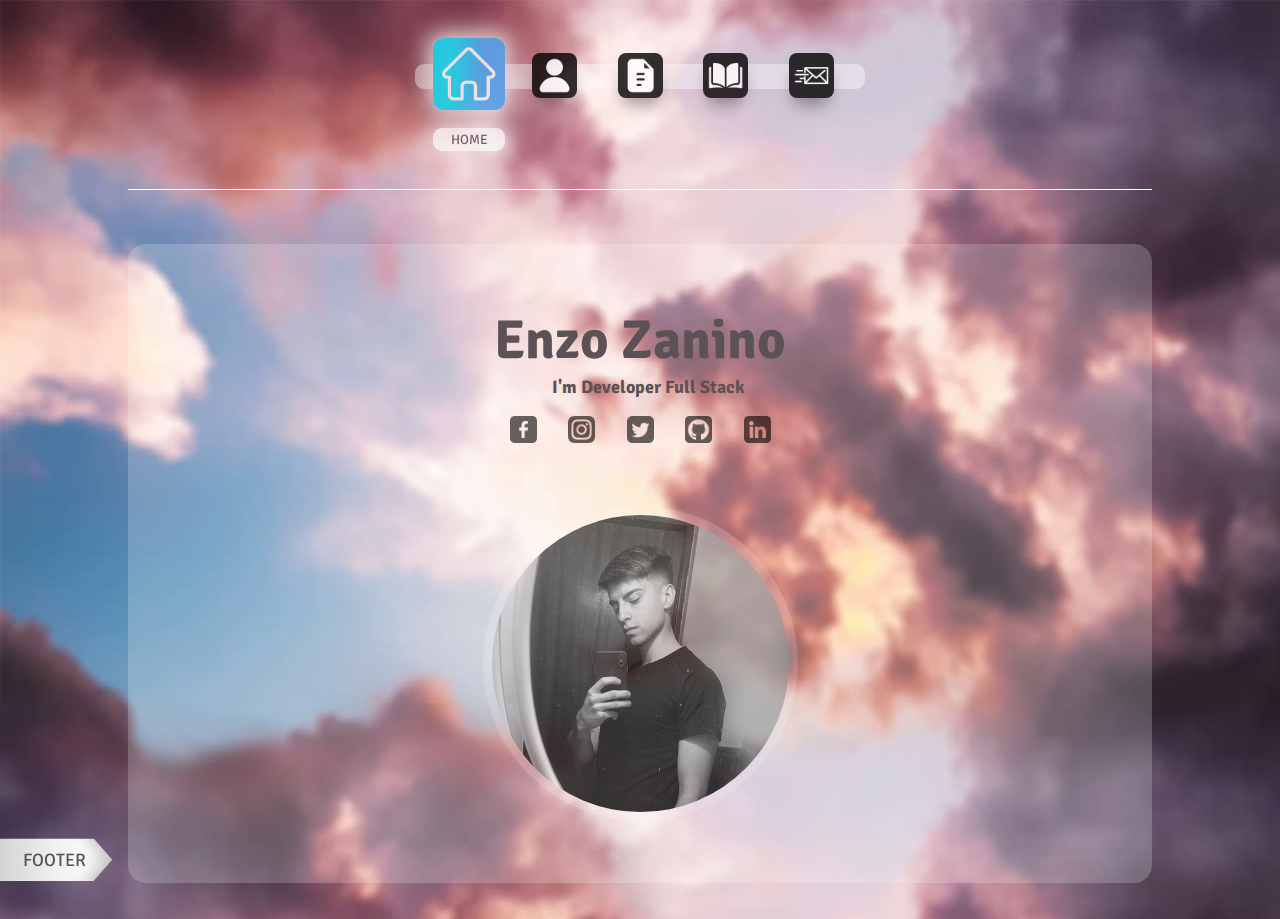
==== commit 6cca1465: "finalizado" ====
--- a/index.html
+++ b/index.html
@@ -11,81 +11,93 @@
     <link href="https://fonts.googleapis.com/css2?family=Signika:wght@300;400;500&display=swap" rel="stylesheet">
     <!-- /FUENTES -->
     <title>HOME Enzo Zanino</title>
+    <meta name="description" content="Portfolio de Enzo Gabriel Zanino desarrollador Full Stack">
+    <meta name="keywords" content="Portfolio, Cv, Argentina, San Luis, Villa Mercedes, Redes Sociales, Redes, FullStack, 
+    Full Stack, Web Developer, Desarrollador Full Stack, Desarrollador FullStack, FrontEnd, Frontend, Backend, WEB">
   </head>
-  <body>
-    <main class="contenedor-general">
-      <div class="contenedor-1">
-        <div class="barra-menu">
-          <div class="iconos">
-            <a href="./index.html">
-              <div class="seccion-home-in">
-                <div class="icon-home-in">
-                </div>
-                <div class="name-home-in">
-                  <p>HOME</p>
-                </div>
+  <body class="contenedor-general">
+    <header class="contenedor-1">
+      <div class="barra-menu">
+        <div class="iconos">
+          <a href="./index.html">
+            <div class="seccion-home-in">
+              <div class="icon-home-in">
               </div>
-            </a>
-            <a href="./pages/4about.html">
-              <div class="seccion-about">
-                <div class="icon-about">
-                </div>
-                <div class="name-about">
-                  <p>ABOUT</p>
-                </div>
+              <div class="name-home-in">
+                <p>HOME</p>
               </div>
-            </a>
-            <a href="./pages/5resume.html">
-              <div class="seccion-resume">
-                <div class="icon-resume">
-                </div>
-                <div class="name-resume">
-                  <p>RESUME</p>
-                </div>
+            </div>
+          </a>
+          <a href="./pages/4about.html">
+            <div class="seccion-about">
+              <div class="icon-about">
               </div>
-            </a>
-            <a href="./pages/6portfolio.html">
-              <div class="seccion-portfolio">
-                <div class="icon-portfolio">
-                </div>
-                <div class="name-portfolio">
-                  <p>PORTFOLIO</p>
-                </div>
+              <div class="name-about">
+                <p>ABOUT</p>
               </div>
-            </a>
-            <a href="./pages/7contact.html">
-              <div class="seccion-contact">
-                <div class="icon-contact">
-                </div>
-                <div class="name-contact">
-                  <p>CONTACT</p>
-                </div>
+            </div>
+          </a>
+          <a href="./pages/5resume.html">
+            <div class="seccion-resume">
+              <div class="icon-resume">
               </div>
-            </a>
+              <div class="name-resume">
+                <p>RESUME</p>
+              </div>
+            </div>
+          </a>
+          <a href="./pages/6portfolio.html">
+            <div class="seccion-portfolio">
+              <div class="icon-portfolio">
+              </div>
+              <div class="name-portfolio">
+                <p>PORTFOLIO</p>
+              </div>
+            </div>
+          </a>
+          <a href="./pages/7contact.html">
+            <div class="seccion-contact">
+              <div class="icon-contact">
+              </div>
+              <div class="name-contact">
+                <p>CONTACT</p>
+              </div>
+            </div>
+          </a>
+        </div>
+      </div>
+    </header>
+    <div class="linea-intermedia"></div>
+    <main class="contenedor-2">
+      <div class="contenedor-divisor-index">
+        <div class="content-left">
+          <h1>Enzo Zanino</h1>
+          <h2>I'm Developer Full Stack</h2>
+          <div class="social-links">
+            <a href="https://www.facebook.com/EnzoZanino2010" target="_blank"><div class="icon-facebook"></div></a>
+            <a href="https://www.instagram.com/enzozanino/" target="_blank"><div class="icon-instagram"></div></a>
+            <a href="https://twitter.com/EnzoZa00" target="_blank"><div class="icon-twitter"></div></a>
+            <a href="https://github.com/EnzoZanino" target="_blank"><div class="icon-github"></div></a>
+            <a href="https://www.linkedin.com/in/enzo-zanino-b70b77272/" target="_blank"><div class="icon-linkedin" target="_blank"></div></a>
           </div>
         </div>
-      </div>
-      <div class="linea-intermedia"></div>
-      <div class="contenedor-2">
-        <div class="contenedor-divisor-index">
-          <div class="content-left">
-            <h1>Enzo Zanino</h1>
-            <h2>I'm Developer Full Stack</h2>
-            <div class="social-links">
-              <a href="https://www.facebook.com/EnzoZanino2010" target="_blank"><div class="icon-facebook"></div></a>
-              <a href="https://www.instagram.com/enzozanino/" target="_blank"><div class="icon-instagram"></div></a>
-              <a href="https://twitter.com/EnzoZa00" target="_blank"><div class="icon-twitter"></div></a>
-              <a href="https://github.com/EnzoZanino" target="_blank"><div class="icon-github"></div></a>
-              <a href="https://www.linkedin.com/in/enzo-zanino-b70b77272/" target="_blank"><div class="icon-linkedin" target="_blank"></div></a>
-            </div>
-          </div>
-          <div class="content-right">
-            <div class="circle-perfil-e">
-              <div class="circle-perfil-i"></div>
-            </div>
+        <div class="content-right">
+          <div class="circle-perfil-e">
+            <div class="circle-perfil-i"></div>
           </div>
         </div>
       </div>
     </main>
+    <footer>
+      <input type="checkbox" id="ribbon-footer">
+      <label class="ribbon" for="ribbon-footer">
+        <div class="txt-footer">
+          <p>FOOTER</p>
+        </div>
+        <div class="footer-active">
+          <p>COPYRIGHT ©All rights reserved</p>
+        </div>
+      </label>
+    </footer>
   </body>
 </html>
--- a/css/style.css
+++ b/css/style.css
@@ -16,59 +16,16 @@
   font-size: 2vh;
 }
 
-.contenedor-general {
-  height: 100vh;
-  width: 100%;
-  display: flex;
-  justify-content: center;
-  align-items: center;
-  background-image: url(../img/cielo2large.jpg);
-  background-size: cover;
-}
-.contenedor-general .contenedor-1 {
-  height: 100vh;
-  width: 18%;
-  display: flex;
-  justify-content: start;
-  align-items: center;
-}
-.contenedor-general .contenedor-1 .barra-menu {
-  margin-left: 30%;
-  height: 50vh;
-  width: 2.75vh;
-  display: flex;
-  flex-direction: column;
-  justify-content: center;
-  align-items: center;
-  border-radius: 1vh;
-  background-image: url(../img/backgroundOPC/white50.png);
-  filter: opacity(80%);
-  transition: 1.5s;
-}
-.contenedor-general .contenedor-1 .barra-menu:hover {
-  height: 52vh;
-  filter: opacity(90%);
-}
-.contenedor-general .contenedor-1 .barra-menu .iconos {
-  height: 95%;
-  width: 100%;
-  display: flex;
-  flex-direction: column;
-  justify-content: space-around;
-  align-items: center;
-}
-.contenedor-general .contenedor-1 .barra-menu .iconos a {
-  text-decoration: none;
-}
-.contenedor-general .contenedor-1 .barra-menu .iconos .seccion-home-in {
+/* @Extend */
+.seccion-in, .contenedor-general .contenedor-1 .barra-menu .iconos .seccion-contact-in, .contenedor-general .contenedor-1 .barra-menu .iconos .seccion-portfolio-in, .contenedor-general .contenedor-1 .barra-menu .iconos .seccion-resume-in, .contenedor-general .contenedor-1 .barra-menu .iconos .seccion-about-in, .contenedor-general .contenedor-1 .barra-menu .iconos .seccion-home-in {
   display: flex;
   align-items: center;
   height: 8vh;
   width: 18vh;
   margin-left: 10vh;
 }
-.contenedor-general .contenedor-1 .barra-menu .iconos .seccion-home-in .icon-home-in {
-  background-image: url(../img/logo-home2.png);
+
+.icon-in, .contenedor-general .contenedor-1 .barra-menu .iconos .seccion-contact-in .icon-contact-in, .contenedor-general .contenedor-1 .barra-menu .iconos .seccion-portfolio-in .icon-portfolio-in, .contenedor-general .contenedor-1 .barra-menu .iconos .seccion-resume-in .icon-resume-in, .contenedor-general .contenedor-1 .barra-menu .iconos .seccion-about-in .icon-about-in, .contenedor-general .contenedor-1 .barra-menu .iconos .seccion-home-in .icon-home-in {
   background-color: white;
   background-size: cover;
   height: 8vh;
@@ -77,23 +34,21 @@
   filter: opacity(100%);
   box-shadow: 0px 0px 23px 5px white;
 }
-.contenedor-general .contenedor-1 .barra-menu .iconos .seccion-home-in .name-home-in {
-  display: flex;
-  align-items: center;
-  justify-content: center;
+
+.name-in, .contenedor-general .contenedor-1 .barra-menu .iconos .seccion-contact-in .name-contact-in, .contenedor-general .contenedor-1 .barra-menu .iconos .seccion-portfolio-in .name-portfolio-in, .contenedor-general .contenedor-1 .barra-menu .iconos .seccion-resume-in .name-resume-in, .contenedor-general .contenedor-1 .barra-menu .iconos .seccion-about-in .name-about-in, .contenedor-general .contenedor-1 .barra-menu .iconos .seccion-home-in .name-home-in {
+  display: flex;
+  justify-content: center;
+  align-items: center;
   background-color: white;
   box-shadow: 0px 0px 23px 5px white;
   border-radius: 1vh;
   height: 2.5vh;
   width: 8vh;
   margin-left: 2vh;
-  color: black;
-  font-size: 1.5vh;
-  font-family: "Signika", sans-serif;
-  vertical-align: middle;
   transition: 0.5s;
 }
-.contenedor-general .contenedor-1 .barra-menu .iconos .seccion-about {
+
+.seccion-out, .contenedor-general .contenedor-1 .barra-menu .iconos .seccion-home, .contenedor-general .contenedor-1 .barra-menu .iconos .seccion-contact, .contenedor-general .contenedor-1 .barra-menu .iconos .seccion-portfolio, .contenedor-general .contenedor-1 .barra-menu .iconos .seccion-resume, .contenedor-general .contenedor-1 .barra-menu .iconos .seccion-about {
   display: flex;
   align-items: center;
   height: 5vh;
@@ -101,265 +56,169 @@
   transition: 1s;
   margin-left: 13vh;
 }
-.contenedor-general .contenedor-1 .barra-menu .iconos .seccion-about .icon-about {
+
+.icon-out, .contenedor-general .contenedor-1 .barra-menu .iconos .seccion-home .icon-home, .contenedor-general .contenedor-1 .barra-menu .iconos .seccion-contact .icon-contact, .contenedor-general .contenedor-1 .barra-menu .iconos .seccion-portfolio .icon-portfolio, .contenedor-general .contenedor-1 .barra-menu .iconos .seccion-resume .icon-resume, .contenedor-general .contenedor-1 .barra-menu .iconos .seccion-about .icon-about {
   background-color: white;
   height: 5vh;
   width: 5vh;
-  background-image: url(../img/logo-about.png);
   background-size: cover;
   border-radius: 8px;
-  box-shadow: 0px 12px 18px -6px rgba(0, 0, 0, 0.5);
+  box-shadow: 0px 12px 18px -6px black;
   transition: 1s;
 }
-.contenedor-general .contenedor-1 .barra-menu .iconos .seccion-about .icon-about:hover {
+
+.icon-hover, .contenedor-general .contenedor-1 .barra-menu .iconos .seccion-home .icon-home:hover, .contenedor-general .contenedor-1 .barra-menu .iconos .seccion-contact .icon-contact:hover, .contenedor-general .contenedor-1 .barra-menu .iconos .seccion-portfolio .icon-portfolio:hover, .contenedor-general .contenedor-1 .barra-menu .iconos .seccion-resume .icon-resume:hover, .contenedor-general .contenedor-1 .barra-menu .iconos .seccion-about .icon-about:hover {
   margin-left: -1.5vh;
   box-shadow: 0px 0px 23px 5px white;
-  background-image: url(../img/logo-about2.png);
   background-size: cover;
   height: 8vh;
   width: 8vh;
   border-radius: 12px;
   filter: opacity(100%);
 }
-.contenedor-general .contenedor-1 .barra-menu .iconos .seccion-about .name-about {
-  display: flex;
-  align-items: center;
-  justify-content: center;
+
+.name-out, .contenedor-general .contenedor-1 .barra-menu .iconos .seccion-home .name-home, .contenedor-general .contenedor-1 .barra-menu .iconos .seccion-contact .name-contact, .contenedor-general .contenedor-1 .barra-menu .iconos .seccion-portfolio .name-portfolio, .contenedor-general .contenedor-1 .barra-menu .iconos .seccion-resume .name-resume, .contenedor-general .contenedor-1 .barra-menu .iconos .seccion-about .name-about {
+  display: flex;
+  justify-content: center;
+  align-items: center;
   z-index: -1;
   position: relative;
   right: 6.5vh;
-  /* right: 8.5vh; */
-  /* right: 1vh; */
-  color: black;
-  font-size: 0.75vh;
-  font-family: "Signika", sans-serif;
-  border-radius: 1vh;
-  height: 1.25vh;
-  width: 4vh;
-  /* height: 2.5vh; width: 8vh; */
-  /* font-size: 16px; */
-  margin-left: 2vh;
-  background-color: white;
-  transition: 0.5s;
-}
-.contenedor-general .contenedor-1 .barra-menu .iconos .seccion-about:hover {
-  height: 8vh;
-  /* .icon-home {
-      height: 5vh; width: 5vh;
-      background-image: url(../img/logo-home.png);
-  } */
-}
-.contenedor-general .contenedor-1 .barra-menu .iconos .seccion-about:hover .icon-about {
-  margin-left: -1.5vh;
-  box-shadow: 0px 0px 23px 5px white;
-  background-image: url(../img/logo-about2v2.png);
-  background-size: cover;
-  height: 8vh;
-  width: 8vh;
-  border-radius: 12px;
-  filter: opacity(100%);
-}
-.contenedor-general .contenedor-1 .barra-menu .iconos .seccion-about:hover .name-about {
-  transform: translateX(6.5vh);
-  height: 2.5vh;
-  width: 8vh;
-  font-size: 1.5vh;
-  box-shadow: 0px 0px 23px 5px white;
-}
-.contenedor-general .contenedor-1 .barra-menu .iconos .seccion-resume {
-  display: flex;
-  align-items: center;
-  height: 5vh;
-  width: 18vh;
-  transition: 1s;
-  margin-left: 13vh;
-}
-.contenedor-general .contenedor-1 .barra-menu .iconos .seccion-resume .icon-resume {
-  background-color: white;
-  height: 5vh;
-  width: 5vh;
-  background-image: url(../img/logo-resume.png);
-  background-size: cover;
-  border-radius: 8px;
-  box-shadow: 0px 12px 18px -6px rgba(0, 0, 0, 0.5);
-  transition: 1s;
-}
-.contenedor-general .contenedor-1 .barra-menu .iconos .seccion-resume .icon-resume:hover {
-  margin-left: -1.5vh;
-  box-shadow: 0px 0px 23px 5px white;
-  background-image: url(../img/logo-resume2.png);
-  background-size: cover;
-  height: 8vh;
-  width: 8vh;
-  border-radius: 12px;
-  filter: opacity(100%);
-}
-.contenedor-general .contenedor-1 .barra-menu .iconos .seccion-resume .name-resume {
-  display: flex;
-  align-items: center;
-  justify-content: center;
-  z-index: -1;
-  position: relative;
-  right: 6.5vh;
-  color: black;
-  font-size: 0.75vh;
-  font-family: "Signika", sans-serif;
   border-radius: 1vh;
   height: 1.25vh;
   width: 4vh;
   margin-left: 2vh;
   background-color: white;
   transition: 0.5s;
-}
-.contenedor-general .contenedor-1 .barra-menu .iconos .seccion-resume:hover {
+  font-size: 1vh;
+}
+
+.icon-hover-out, .contenedor-general .contenedor-1 .barra-menu .iconos .seccion-home:hover .icon-home, .contenedor-general .contenedor-1 .barra-menu .iconos .seccion-contact:hover .icon-contact, .contenedor-general .contenedor-1 .barra-menu .iconos .seccion-portfolio:hover .icon-portfolio, .contenedor-general .contenedor-1 .barra-menu .iconos .seccion-resume:hover .icon-resume, .contenedor-general .contenedor-1 .barra-menu .iconos .seccion-about:hover .icon-about {
+  margin-left: -1.5vh;
+  box-shadow: 0px 0px 23px 5px white;
+  background-size: cover;
   height: 8vh;
-}
-.contenedor-general .contenedor-1 .barra-menu .iconos .seccion-resume:hover .name-resume {
+  width: 8vh;
+  border-radius: 12px;
+  filter: opacity(100%);
+}
+
+.name-hover-out, .contenedor-general .contenedor-1 .barra-menu .iconos .seccion-home:hover .name-home, .contenedor-general .contenedor-1 .barra-menu .iconos .seccion-contact:hover .name-contact, .contenedor-general .contenedor-1 .barra-menu .iconos .seccion-portfolio:hover .name-portfolio, .contenedor-general .contenedor-1 .barra-menu .iconos .seccion-resume:hover .name-resume, .contenedor-general .contenedor-1 .barra-menu .iconos .seccion-about:hover .name-about {
   transform: translateX(6.5vh);
   height: 2.5vh;
   width: 8vh;
   font-size: 1.5vh;
   box-shadow: 0px 0px 23px 5px white;
 }
+
+.icon-socials, .contenedor-general .contenedor-2 .contenedor-divisor-index .content-left .social-links .icon-linkedin, .contenedor-general .contenedor-2 .contenedor-divisor-index .content-left .social-links .icon-github, .contenedor-general .contenedor-2 .contenedor-divisor-index .content-left .social-links .icon-twitter, .contenedor-general .contenedor-2 .contenedor-divisor-index .content-left .social-links .icon-instagram, .contenedor-general .contenedor-2 .contenedor-divisor-index .content-left .social-links .icon-facebook {
+  height: 3vh;
+  width: 3vh;
+  border-radius: 0.5vh;
+  transition: 0.5s;
+  background-size: cover;
+}
+
+/* @Extend */
+/* @MAP */
+/* @MAP */
+.contenedor-general {
+  height: 100vh;
+  width: 100%;
+  display: flex;
+  justify-content: center;
+  align-items: center;
+  background-image: url(../img/cielo2large.jpg);
+  background-size: cover;
+}
+.contenedor-general .contenedor-1 {
+  height: 100vh;
+  width: 18%;
+  display: flex;
+  justify-content: start;
+  align-items: center;
+  color: black;
+  font-size: 1.5vh;
+  font-family: "Signika", sans-serif;
+}
+.contenedor-general .contenedor-1 .barra-menu {
+  margin-left: 30%;
+  height: 50vh;
+  width: 2.75vh;
+  display: flex;
+  flex-direction: column;
+  justify-content: center;
+  align-items: center;
+  border-radius: 1vh;
+  background-image: url(../img/backgroundOPC/white50.png);
+  filter: opacity(80%);
+  transition: 1.5s;
+}
+.contenedor-general .contenedor-1 .barra-menu:hover {
+  height: 52vh;
+  filter: opacity(90%);
+}
+.contenedor-general .contenedor-1 .barra-menu .iconos {
+  height: 95%;
+  width: 100%;
+  display: flex;
+  flex-direction: column;
+  justify-content: space-around;
+  align-items: center;
+}
+.contenedor-general .contenedor-1 .barra-menu .iconos a {
+  text-decoration: none;
+}
+.contenedor-general .contenedor-1 .barra-menu .iconos .seccion-home-in .icon-home-in {
+  background-image: url(../img/logo-home2.png);
+}
+.contenedor-general .contenedor-1 .barra-menu .iconos .seccion-about .icon-about {
+  background-image: url(../img/logo-about.png);
+}
+.contenedor-general .contenedor-1 .barra-menu .iconos .seccion-about .icon-about:hover {
+  background-image: url(../img/logo-about2.png);
+}
+.contenedor-general .contenedor-1 .barra-menu .iconos .seccion-about:hover {
+  height: 8vh;
+}
+.contenedor-general .contenedor-1 .barra-menu .iconos .seccion-about:hover .icon-about {
+  background-image: url(../img/logo-about2v2.png);
+}
+.contenedor-general .contenedor-1 .barra-menu .iconos .seccion-resume .icon-resume {
+  background-image: url(../img/logo-resume.png);
+}
+.contenedor-general .contenedor-1 .barra-menu .iconos .seccion-resume .icon-resume:hover {
+  background-image: url(../img/logo-resume2.png);
+}
+.contenedor-general .contenedor-1 .barra-menu .iconos .seccion-resume:hover {
+  height: 8vh;
+}
 .contenedor-general .contenedor-1 .barra-menu .iconos .seccion-resume:hover .icon-resume {
-  margin-left: -1.5vh;
-  box-shadow: 0px 0px 23px 5px white;
   background-image: url(../img/logo-resume2v2.png);
-  background-size: cover;
-  height: 8vh;
-  width: 8vh;
-  border-radius: 12px;
-  filter: opacity(100%);
-}
-.contenedor-general .contenedor-1 .barra-menu .iconos .seccion-portfolio {
-  display: flex;
-  align-items: center;
-  height: 5vh;
-  width: 18vh;
-  transition: 1s;
-  margin-left: 13vh;
 }
 .contenedor-general .contenedor-1 .barra-menu .iconos .seccion-portfolio .icon-portfolio {
-  background-color: white;
-  height: 5vh;
-  width: 5vh;
   background-image: url(../img/logo-portfolio.png);
-  background-size: cover;
-  border-radius: 8px;
-  box-shadow: 0px 12px 18px -6px rgba(0, 0, 0, 0.5);
-  transition: 1s;
 }
 .contenedor-general .contenedor-1 .barra-menu .iconos .seccion-portfolio .icon-portfolio:hover {
-  margin-left: -1.5vh;
-  box-shadow: 0px 0px 23px 5px white;
   background-image: url(../img/logo-portfolio2.png);
-  background-size: cover;
-  height: 8vh;
-  width: 8vh;
-  border-radius: 12px;
-  filter: opacity(100%);
-}
-.contenedor-general .contenedor-1 .barra-menu .iconos .seccion-portfolio .name-portfolio {
-  display: flex;
-  align-items: center;
-  justify-content: center;
-  height: 1.25vh;
-  width: 4vh;
-  z-index: -1;
-  position: relative;
-  right: 6.5vh;
-  color: black;
-  font-size: 0.75vh;
-  font-family: "Signika", sans-serif;
-  border-radius: 1vh;
-  margin-left: 2vh;
-  background-color: white;
-  transition: 0.5s;
 }
 .contenedor-general .contenedor-1 .barra-menu .iconos .seccion-portfolio:hover {
   height: 8vh;
 }
-.contenedor-general .contenedor-1 .barra-menu .iconos .seccion-portfolio:hover .name-portfolio {
-  transform: translateX(6.5vh);
-  height: 2.5vh;
-  width: 10vh;
-  font-size: 1.5vh;
-  box-shadow: 0px 0px 23px 5px white;
-}
 .contenedor-general .contenedor-1 .barra-menu .iconos .seccion-portfolio:hover .icon-portfolio {
-  margin-left: -1.5vh;
-  box-shadow: 0px 0px 23px 5px white;
   background-image: url(../img/logo-portfolio2.png);
-  background-size: cover;
-  height: 8vh;
-  width: 8vh;
-  border-radius: 12px;
-  filter: opacity(100%);
-}
-.contenedor-general .contenedor-1 .barra-menu .iconos .seccion-contact {
-  display: flex;
-  align-items: center;
-  height: 5vh;
-  width: 18vh;
-  transition: 1s;
-  margin-left: 13vh;
 }
 .contenedor-general .contenedor-1 .barra-menu .iconos .seccion-contact .icon-contact {
-  background-color: white;
-  height: 5vh;
-  width: 5vh;
   background-image: url(../img/logo-contacto.png);
-  background-size: cover;
-  border-radius: 8px;
-  box-shadow: 0px 12px 18px -6px rgba(0, 0, 0, 0.5);
-  transition: 1s;
 }
 .contenedor-general .contenedor-1 .barra-menu .iconos .seccion-contact .icon-contact:hover {
-  margin-left: -1.5vh;
-  box-shadow: 0px 0px 23px 5px white;
   background-image: url(../img/logo-contacto2.png);
-  background-size: cover;
-  height: 8vh;
-  width: 8vh;
-  border-radius: 12px;
-  filter: opacity(100%);
-}
-.contenedor-general .contenedor-1 .barra-menu .iconos .seccion-contact .name-contact {
-  display: flex;
-  align-items: center;
-  justify-content: center;
-  z-index: -1;
-  position: relative;
-  right: 6.5vh;
-  color: black;
-  font-size: 0.75vh;
-  font-family: "Signika", sans-serif;
-  border-radius: 1vh;
-  height: 1.25vh;
-  width: 4vh;
-  margin-left: 2vh;
-  background-color: white;
-  transition: 0.5s;
 }
 .contenedor-general .contenedor-1 .barra-menu .iconos .seccion-contact:hover {
   height: 8vh;
 }
-.contenedor-general .contenedor-1 .barra-menu .iconos .seccion-contact:hover .name-contact {
-  transform: translateX(6.5vh);
-  height: 2.5vh;
-  width: 8vh;
-  font-size: 1.5vh;
-  box-shadow: 0px 0px 23px 5px white;
-}
 .contenedor-general .contenedor-1 .barra-menu .iconos .seccion-contact:hover .icon-contact {
-  margin-left: -1.5vh;
-  box-shadow: 0px 0px 23px 5px white;
   background-image: url(../img/logo-contacto2.png);
-  background-size: cover;
-  height: 8vh;
-  width: 8vh;
-  border-radius: 12px;
-  filter: opacity(100%);
 }
 .contenedor-general .linea-intermedia {
   height: 80vh;
@@ -372,25 +231,21 @@
   display: flex;
   justify-content: center;
   align-items: center;
+  margin-top: 2vh;
 }
 .contenedor-general .contenedor-2 .contenedor-divisor-index {
-  /* padding: 10vh; */
   display: flex;
   justify-content: space-evenly;
   height: 60vh;
   width: 80%;
-  /* border: solid 1px white; */ /* comentar al final */
   border-radius: 2vh;
-  /* background-image: url(../img/backgroundOPC/black20.png); */
   background-image: url(../img/backgroundOPC/white20.png);
-  /* background-image: url(../img/interior2.png); background-size: cover; */
 }
 .contenedor-general .contenedor-2 .contenedor-divisor-index .content-left {
   display: flex;
   flex-direction: column;
   justify-content: center;
   font-family: "Signika", sans-serif;
-  /* background-color: crimson; */
   border-radius: 2vh;
 }
 .contenedor-general .contenedor-2 .contenedor-divisor-index .content-left .social-links {
@@ -402,56 +257,31 @@
   filter: opacity(60%);
 }
 .contenedor-general .contenedor-2 .contenedor-divisor-index .content-left .social-links .icon-facebook {
-  height: 3vh;
-  width: 3vh;
-  border-radius: 0.5vh;
   background-image: url(../img/logo-facebook.png);
-  background-size: cover;
-  transition: 0.5s;
 }
 .contenedor-general .contenedor-2 .contenedor-divisor-index .content-left .social-links .icon-facebook:hover {
   background-image: url(../img/logo-facebook2.png);
 }
 .contenedor-general .contenedor-2 .contenedor-divisor-index .content-left .social-links .icon-instagram {
-  height: 3vh;
-  width: 3vh;
-  border-radius: 0.5vh;
   background-image: url(../img/logo-instagram.png);
-  background-size: cover;
-  transition: 0.5s;
 }
 .contenedor-general .contenedor-2 .contenedor-divisor-index .content-left .social-links .icon-instagram:hover {
   background-image: url(../img/logo-instagram2.png);
 }
 .contenedor-general .contenedor-2 .contenedor-divisor-index .content-left .social-links .icon-twitter {
-  height: 3vh;
-  width: 3vh;
-  border-radius: 0.5vh;
   background-image: url(../img/logo-twitter.png);
-  background-size: cover;
-  transition: 0.5s;
 }
 .contenedor-general .contenedor-2 .contenedor-divisor-index .content-left .social-links .icon-twitter:hover {
   background-image: url(../img/logo-twitter2.png);
 }
 .contenedor-general .contenedor-2 .contenedor-divisor-index .content-left .social-links .icon-github {
-  height: 3vh;
-  width: 3vh;
-  border-radius: 0.5vh;
   background-image: url(../img/logo-github.png);
-  background-size: cover;
-  transition: 0.5s;
 }
 .contenedor-general .contenedor-2 .contenedor-divisor-index .content-left .social-links .icon-github:hover {
   background-image: url(../img/logo-github2.png);
 }
 .contenedor-general .contenedor-2 .contenedor-divisor-index .content-left .social-links .icon-linkedin {
-  height: 3vh;
-  width: 3vh;
-  border-radius: 0.5vh;
   background-image: url(../img/logo-linkedin.png);
-  background-size: cover;
-  transition: 0.5s;
 }
 .contenedor-general .contenedor-2 .contenedor-divisor-index .content-left .social-links .icon-linkedin:hover {
   background-image: url(../img/logo-linkedin2.png);
@@ -480,116 +310,82 @@
   background-size: cover;
   border-radius: 40vh;
 }
-
-.contenedor-general .contenedor-1 .barra-menu .iconos {
-  height: 95%;
+.contenedor-general footer {
+  position: absolute;
+  left: 0;
+  bottom: 0;
+  height: 20vh;
   width: 100%;
-  display: flex;
-  flex-direction: column;
-  justify-content: space-around;
-  align-items: center;
-  filter: opacity(90%);
-}
-.contenedor-general .contenedor-1 .barra-menu .iconos a {
-  text-decoration: none;
-}
-.contenedor-general .contenedor-1 .barra-menu .iconos .seccion-home {
-  display: flex;
-  align-items: center;
+}
+.contenedor-general footer .ribbon {
+  position: fixed;
+  left: -6.5vh; /* top: 13vh; */
+  bottom: 2vh;
+  cursor: pointer;
+  width: 19vh;
   height: 5vh;
-  width: 18vh;
+  z-index: 4;
+  display: flex;
+  justify-content: end;
+  transition: 2.5s;
+  background-image: url(../img/ribbon-left.png);
+  background-size: cover;
   transition: 1s;
-  margin-left: 13vh;
-}
+}
+.contenedor-general footer .ribbon:hover {
+  transform: translateX(3.25vh);
+}
+.contenedor-general footer .ribbon .txt-footer {
+  position: relative;
+  right: 3vh;
+  display: flex;
+  align-items: center;
+  font-size: 2vh;
+  height: 5vh;
+  width: 7vh;
+  text-align: center;
+}
+.contenedor-general footer .ribbon .footer-active {
+  display: none;
+}
+.contenedor-general footer input {
+  display: none;
+}
+.contenedor-general footer input:checked + .ribbon {
+  left: 0vh;
+  bottom: 0;
+  background-image: url(../img/barra-h.jpg);
+  height: 10vh;
+  width: 100%;
+  transition: 0.5s;
+  display: flex;
+  justify-content: center;
+  align-items: center;
+}
+.contenedor-general footer input:checked + .ribbon:hover {
+  transform: translateX(0vh);
+}
+.contenedor-general footer input:checked + .ribbon .txt-footer {
+  display: none;
+}
+.contenedor-general footer input:checked + .ribbon .footer-active {
+  display: block;
+}
+
 .contenedor-general .contenedor-1 .barra-menu .iconos .seccion-home .icon-home {
-  background-color: white;
-  height: 5vh;
-  width: 5vh;
   background-image: url(../img/logo-home.png);
-  background-size: cover;
-  border-radius: 8px;
-  box-shadow: 0px 12px 18px -6px rgba(0, 0, 0, 0.5);
-  transition: 1s;
 }
 .contenedor-general .contenedor-1 .barra-menu .iconos .seccion-home .icon-home:hover {
-  margin-left: -1.5vh;
-  box-shadow: 0px 0px 23px 5px white;
   background-image: url(../img/logo-home2.png);
-  background-size: cover;
-  height: 8vh;
-  width: 8vh;
-  border-radius: 12px;
-  filter: opacity(100%);
-}
-.contenedor-general .contenedor-1 .barra-menu .iconos .seccion-home .name-home {
-  display: flex;
-  align-items: center;
-  justify-content: center;
-  z-index: -1;
-  position: relative;
-  right: 6.5vh;
-  color: black;
-  font-size: 0.75vh;
-  font-family: "Signika", sans-serif;
-  border-radius: 1vh;
-  height: 1.25vh;
-  width: 4vh;
-  margin-left: 2vh;
-  background-color: white;
-  transition: 0.5s;
 }
 .contenedor-general .contenedor-1 .barra-menu .iconos .seccion-home:hover {
   height: 8vh;
 }
-.contenedor-general .contenedor-1 .barra-menu .iconos .seccion-home:hover .name-home {
-  transform: translateX(6.5vh);
-  height: 2.5vh;
-  width: 8vh;
-  font-size: 1.5vh;
-  box-shadow: 0px 0px 23px 5px white;
-}
 .contenedor-general .contenedor-1 .barra-menu .iconos .seccion-home:hover .icon-home {
-  margin-left: -1.5vh;
-  box-shadow: 0px 0px 23px 5px white;
   background-image: url(../img/logo-home2.png);
-  background-size: cover;
-  height: 8vh;
-  width: 8vh;
-  border-radius: 12px;
-  filter: opacity(100%);
-}
-.contenedor-general .contenedor-1 .barra-menu .iconos .seccion-about-in {
-  display: flex;
-  align-items: center;
-  height: 8vh;
-  width: 18vh;
-  margin-left: 10vh;
 }
 .contenedor-general .contenedor-1 .barra-menu .iconos .seccion-about-in .icon-about-in {
   background-image: url(../img/logo-about2v2.png);
-  background-color: white;
-  background-size: cover;
-  height: 8vh;
-  width: 8vh;
-  border-radius: 1vh;
-  filter: opacity(100%);
-  box-shadow: 0px 0px 23px 5px white;
-}
-.contenedor-general .contenedor-1 .barra-menu .iconos .seccion-about-in .name-about-in {
-  display: flex;
-  align-items: center;
-  justify-content: center;
-  background-color: white;
-  box-shadow: 0px 0px 23px 5px white;
-  border-radius: 1vh;
-  height: 2.5vh;
-  width: 8vh;
-  margin-left: 2vh;
-  color: black;
-  font-size: 1.5vh;
-  font-family: "Signika", sans-serif;
-  vertical-align: middle;
-  transition: 0.5s;
 }
 .contenedor-general .contenedor-2 .contenedor-divisor {
   display: flex;
@@ -597,11 +393,8 @@
   align-items: center;
   height: 60vh;
   width: 80%;
-  /* border: solid 1px white; */ /* comentar al final */
   border-radius: 2vh;
-  /* background-image: url(../img/backgroundOPC/black20.png); */
   background-image: url(../img/backgroundOPC/white20.png);
-  /* background-image: url(../img/interior2.png); background-size: cover; */
 }
 .contenedor-general .contenedor-2 .contenedor-divisor .contenedor-texto-about {
   display: flex;
@@ -612,67 +405,21 @@
   text-align: center;
   font-family: "Signika", sans-serif;
   color: rgb(92, 82, 86);
-  /* background-image: url(../img/backgroundOPC/white50.png); border-radius: 2vh; */
 }
 .contenedor-general .contenedor-2 .contenedor-divisor .contenedor-texto-about p {
   font-size: 2vh;
   padding: 4vh 8vh;
-  /*  border-radius: 2vh; */
   border: solid 1px white;
   border-radius: 2vh;
   background-image: url(../img/backgroundOPC/white40.png);
 }
 .contenedor-general .contenedor-2 .contenedor-divisor .contenedor-texto-about p mark {
   color: rgb(92, 82, 86);
-  /* background-image: url(../img/backgroundOPC/black20.png); */
   background-color: white;
-  /* border-radius: 0.1vh; */
-}
-
-.contenedor-general .contenedor-1 .barra-menu .iconos {
-  height: 95%;
-  width: 100%;
-  display: flex;
-  flex-direction: column;
-  justify-content: space-around;
-  align-items: center;
-  filter: opacity(90%);
-}
-.contenedor-general .contenedor-1 .barra-menu .iconos a {
-  text-decoration: none;
-}
-.contenedor-general .contenedor-1 .barra-menu .iconos .seccion-resume-in {
-  display: flex;
-  align-items: center;
-  height: 8vh;
-  width: 18vh;
-  margin-left: 10vh;
-}
+}
+
 .contenedor-general .contenedor-1 .barra-menu .iconos .seccion-resume-in .icon-resume-in {
   background-image: url(../img/logo-resume2v2.png);
-  background-color: white;
-  background-size: cover;
-  height: 8vh;
-  width: 8vh;
-  border-radius: 1vh;
-  filter: opacity(100%);
-  box-shadow: 0px 0px 23px 5px white;
-}
-.contenedor-general .contenedor-1 .barra-menu .iconos .seccion-resume-in .name-resume-in {
-  display: flex;
-  align-items: center;
-  justify-content: center;
-  background-color: white;
-  box-shadow: 0px 0px 23px 5px white;
-  border-radius: 1vh;
-  height: 2.5vh;
-  width: 8vh;
-  margin-left: 2vh;
-  color: black;
-  font-size: 1.5vh;
-  font-family: "Signika", sans-serif;
-  vertical-align: middle;
-  transition: 0.5s;
 }
 .contenedor-general .contenedor-2 .contenedor-divisor-resume {
   display: flex;
@@ -680,11 +427,8 @@
   align-items: center;
   height: 90vh;
   width: 90%;
-  /* border: solid 1px white; */ /* comentar al final */
   border-radius: 2vh;
-  /* background-image: url(../img/backgroundOPC/black20.png); */
   background-image: url(../img/backgroundOPC/white20.png);
-  /* background-image: url(../img/interior2.png); background-size: cover; */
 }
 .contenedor-general .contenedor-2 .contenedor-divisor-resume .contenido-resume {
   display: flex;
@@ -692,7 +436,6 @@
   align-items: center;
   height: 100%;
   width: 100%;
-  /* background-color: white; */
   font-size: 1.5vh;
 }
 .contenedor-general .contenedor-2 .contenedor-divisor-resume .contenido-resume .edu-exp {
@@ -758,50 +501,8 @@
   background-image: url(../img/cielo2large.jpg);
 }
 
-.contenedor-general .contenedor-1 .barra-menu .iconos {
-  height: 95%;
-  width: 100%;
-  display: flex;
-  flex-direction: column;
-  justify-content: space-around;
-  align-items: center;
-  filter: opacity(90%);
-}
-.contenedor-general .contenedor-1 .barra-menu .iconos a {
-  text-decoration: none;
-}
-.contenedor-general .contenedor-1 .barra-menu .iconos .seccion-portfolio-in {
-  display: flex;
-  align-items: center;
-  height: 8vh;
-  width: 18vh;
-  margin-left: 10vh;
-}
 .contenedor-general .contenedor-1 .barra-menu .iconos .seccion-portfolio-in .icon-portfolio-in {
   background-image: url(../img/logo-portfolio2.png);
-  background-color: white;
-  background-size: cover;
-  height: 8vh;
-  width: 8vh;
-  border-radius: 1vh;
-  filter: opacity(100%);
-  box-shadow: 0px 0px 23px 5px white;
-}
-.contenedor-general .contenedor-1 .barra-menu .iconos .seccion-portfolio-in .name-portfolio-in {
-  display: flex;
-  align-items: center;
-  justify-content: center;
-  background-color: white;
-  box-shadow: 0px 0px 23px 5px white;
-  border-radius: 1vh;
-  height: 2.5vh;
-  width: 8vh;
-  margin-left: 2vh;
-  color: black;
-  font-size: 1.5vh;
-  font-family: "Signika", sans-serif;
-  vertical-align: middle;
-  transition: 0.5s;
 }
 .contenedor-general .contenedor-2 .contenedor-divisor-portfolio {
   display: flex;
@@ -809,11 +510,8 @@
   height: 70vh;
   width: 80%;
   padding-top: 1vh;
-  /* border: solid 1px white; */ /* comentar al final */
   border-radius: 2vh;
-  /* background-image: url(../img/backgroundOPC/black20.png); */
   background-image: url(../img/backgroundOPC/white20.png);
-  /* background-image: url(../img/interior2.png); background-size: cover; */
 }
 .contenedor-general .contenedor-2 .contenedor-divisor-portfolio .contenido-portfolio {
   height: 95%;
@@ -821,7 +519,6 @@
   display: flex;
   flex-direction: column;
   align-items: center;
-  /* background-image: url(../img/backgroundOPC/black20.png);  */
   border-radius: 2vh;
 }
 .contenedor-general .contenedor-2 .contenedor-divisor-portfolio .contenido-portfolio .grid-contenido {
@@ -914,50 +611,8 @@
   color: white;
 }
 
-.contenedor-general .contenedor-1 .barra-menu .iconos {
-  height: 95%;
-  width: 100%;
-  display: flex;
-  flex-direction: column;
-  justify-content: space-around;
-  align-items: center;
-  filter: opacity(90%);
-}
-.contenedor-general .contenedor-1 .barra-menu .iconos a {
-  text-decoration: none;
-}
-.contenedor-general .contenedor-1 .barra-menu .iconos .seccion-contact-in {
-  display: flex;
-  align-items: center;
-  height: 8vh;
-  width: 18vh;
-  margin-left: 10vh;
-}
 .contenedor-general .contenedor-1 .barra-menu .iconos .seccion-contact-in .icon-contact-in {
   background-image: url(../img/logo-contacto2.png);
-  background-color: white;
-  background-size: cover;
-  height: 8vh;
-  width: 8vh;
-  border-radius: 1vh;
-  filter: opacity(100%);
-  box-shadow: 0px 0px 23px 5px white;
-}
-.contenedor-general .contenedor-1 .barra-menu .iconos .seccion-contact-in .name-contact-in {
-  display: flex;
-  align-items: center;
-  justify-content: center;
-  background-color: white;
-  box-shadow: 0px 0px 23px 5px white;
-  border-radius: 1vh;
-  height: 2.5vh;
-  width: 8vh;
-  margin-left: 2vh;
-  color: black;
-  font-size: 1.5vh;
-  font-family: "Signika", sans-serif;
-  vertical-align: middle;
-  transition: 0.5s;
 }
 .contenedor-general .contenedor-2 .contenedor-divisor .contenido-contact {
   flex-direction: column;
@@ -970,7 +625,6 @@
   text-align: center;
   font-family: "Signika", sans-serif;
   color: rgb(92, 82, 86);
-  /* background-image: url(../img/backgroundOPC/white50.png); border-radius: 2vh; */
 }
 .contenedor-general .contenedor-2 .contenedor-divisor .contenido-contact label {
   font-size: 2.5vh;
@@ -996,7 +650,9 @@
   padding: 0.5vh;
 }
 .contenedor-general .contenedor-2 .contenedor-divisor .contenido-contact .button-submit {
+  cursor: pointer;
   font-family: "Signika", sans-serif;
+  font-size: 1.5vh;
   color: rgb(92, 82, 86);
   box-shadow: 0px 0px 5px 1px rgb(22, 175, 230);
   border: solid 1px white;
@@ -1005,9 +661,11 @@
   width: 12vh;
 }
 .contenedor-general .contenedor-2 .contenedor-divisor .contenido-contact .button-submit:active {
-  background-color: rgb(22, 175, 230);
-  box-shadow: 0px 0px 5px 1px rgb(67, 188, 231);
+  font-size: 1.5vh;
+  background-color: rgb(7, 40, 52);
+  box-shadow: 0px 0px 5px 1px rgb(255, 255, 255);
   border: solid 1px black;
+  color: white;
 }
 
 /* @Media (max-width ...px) { */
@@ -1095,8 +753,8 @@
   }
   .contenedor-general .contenedor-1 .barra-menu .iconos .seccion-home .name-home {
     display: flex;
-    align-items: center;
-    justify-content: center;
+    justify-content: center;
+    align-items: center;
     z-index: -1;
     position: relative;
     right: 1vh;
@@ -1165,8 +823,8 @@
   }
   .contenedor-general .contenedor-1 .barra-menu .iconos .seccion-about .name-about {
     display: flex;
-    align-items: center;
-    justify-content: center;
+    justify-content: center;
+    align-items: center;
     z-index: -1;
     position: relative;
     right: 1vh;
@@ -1183,10 +841,6 @@
   }
   .contenedor-general .contenedor-1 .barra-menu .iconos .seccion-about:hover {
     height: 12.5vh;
-    /* .icon-home {
-        height: 5vh; width: 5vh;
-        background-image: url(../img/logo-home.png);
-    } */
   }
   .contenedor-general .contenedor-1 .barra-menu .iconos .seccion-about:hover .icon-about {
     margin: 0;
@@ -1239,8 +893,8 @@
   }
   .contenedor-general .contenedor-1 .barra-menu .iconos .seccion-resume .name-resume {
     display: flex;
-    align-items: center;
-    justify-content: center;
+    justify-content: center;
+    align-items: center;
     z-index: -1;
     position: relative;
     right: 1vh;
@@ -1309,8 +963,8 @@
   }
   .contenedor-general .contenedor-1 .barra-menu .iconos .seccion-portfolio .name-portfolio {
     display: flex;
-    align-items: center;
-    justify-content: center;
+    justify-content: center;
+    align-items: center;
     height: 1.25vh;
     width: 4vh;
     z-index: -1;
@@ -1379,8 +1033,8 @@
   }
   .contenedor-general .contenedor-1 .barra-menu .iconos .seccion-contact .name-contact {
     display: flex;
-    align-items: center;
-    justify-content: center;
+    justify-content: center;
+    align-items: center;
     z-index: -1;
     position: relative;
     right: 1vh;
@@ -1438,8 +1092,8 @@
   }
   .contenedor-general .contenedor-1 .barra-menu .iconos .seccion-home-in .name-home-in {
     display: flex;
-    align-items: center;
-    justify-content: center;
+    justify-content: center;
+    align-items: center;
     background-color: white;
     box-shadow: 0px 0px 23px 5px white;
     border-radius: 1vh;
@@ -1473,8 +1127,8 @@
   }
   .contenedor-general .contenedor-1 .barra-menu .iconos .seccion-about-in .name-about-in {
     display: flex;
-    align-items: center;
-    justify-content: center;
+    justify-content: center;
+    align-items: center;
     background-color: white;
     box-shadow: 0px 0px 23px 5px white;
     border-radius: 1vh;
@@ -1508,8 +1162,8 @@
   }
   .contenedor-general .contenedor-1 .barra-menu .iconos .seccion-resume-in .name-resume-in {
     display: flex;
-    align-items: center;
-    justify-content: center;
+    justify-content: center;
+    align-items: center;
     background-color: white;
     box-shadow: 0px 0px 23px 5px white;
     border-radius: 1vh;
@@ -1543,8 +1197,8 @@
   }
   .contenedor-general .contenedor-1 .barra-menu .iconos .seccion-portfolio-in .name-portfolio-in {
     display: flex;
-    align-items: center;
-    justify-content: center;
+    justify-content: center;
+    align-items: center;
     background-color: white;
     box-shadow: 0px 0px 23px 5px white;
     border-radius: 1vh;
@@ -1578,8 +1232,8 @@
   }
   .contenedor-general .contenedor-1 .barra-menu .iconos .seccion-contact-in .name-contact-in {
     display: flex;
-    align-items: center;
-    justify-content: center;
+    justify-content: center;
+    align-items: center;
     background-color: white;
     box-shadow: 0px 0px 23px 5px white;
     border-radius: 1vh;
@@ -1637,11 +1291,8 @@
     height: 70vh;
     width: 80%;
     padding-top: 1vh;
-    /* border: solid 1px white; */ /* comentar al final */
     border-radius: 2vh;
-    /* background-image: url(../img/backgroundOPC/black20.png); */
     background-image: url(../img/backgroundOPC/white20.png);
-    /* background-image: url(../img/interior2.png); background-size: cover; */
   }
   .contenedor-general .contenedor-2 .contenedor-divisor-portfolio .contenido-portfolio {
     height: 95%;
@@ -1649,7 +1300,6 @@
     display: flex;
     flex-direction: column;
     align-items: center;
-    /* background-image: url(../img/backgroundOPC/black20.png);  */
     border-radius: 2vh;
   }
   .contenedor-general .contenedor-2 .contenedor-divisor-portfolio .contenido-portfolio .grid-contenido {
@@ -1759,7 +1409,6 @@
     align-items: center;
     height: 100%;
     width: 100%;
-    /* background-color: white; */
     font-size: 1.5vh;
   }
   .contenedor-general .contenedor2-resume .contenedor-divisor-resume .contenido-resume .edu-exp {
